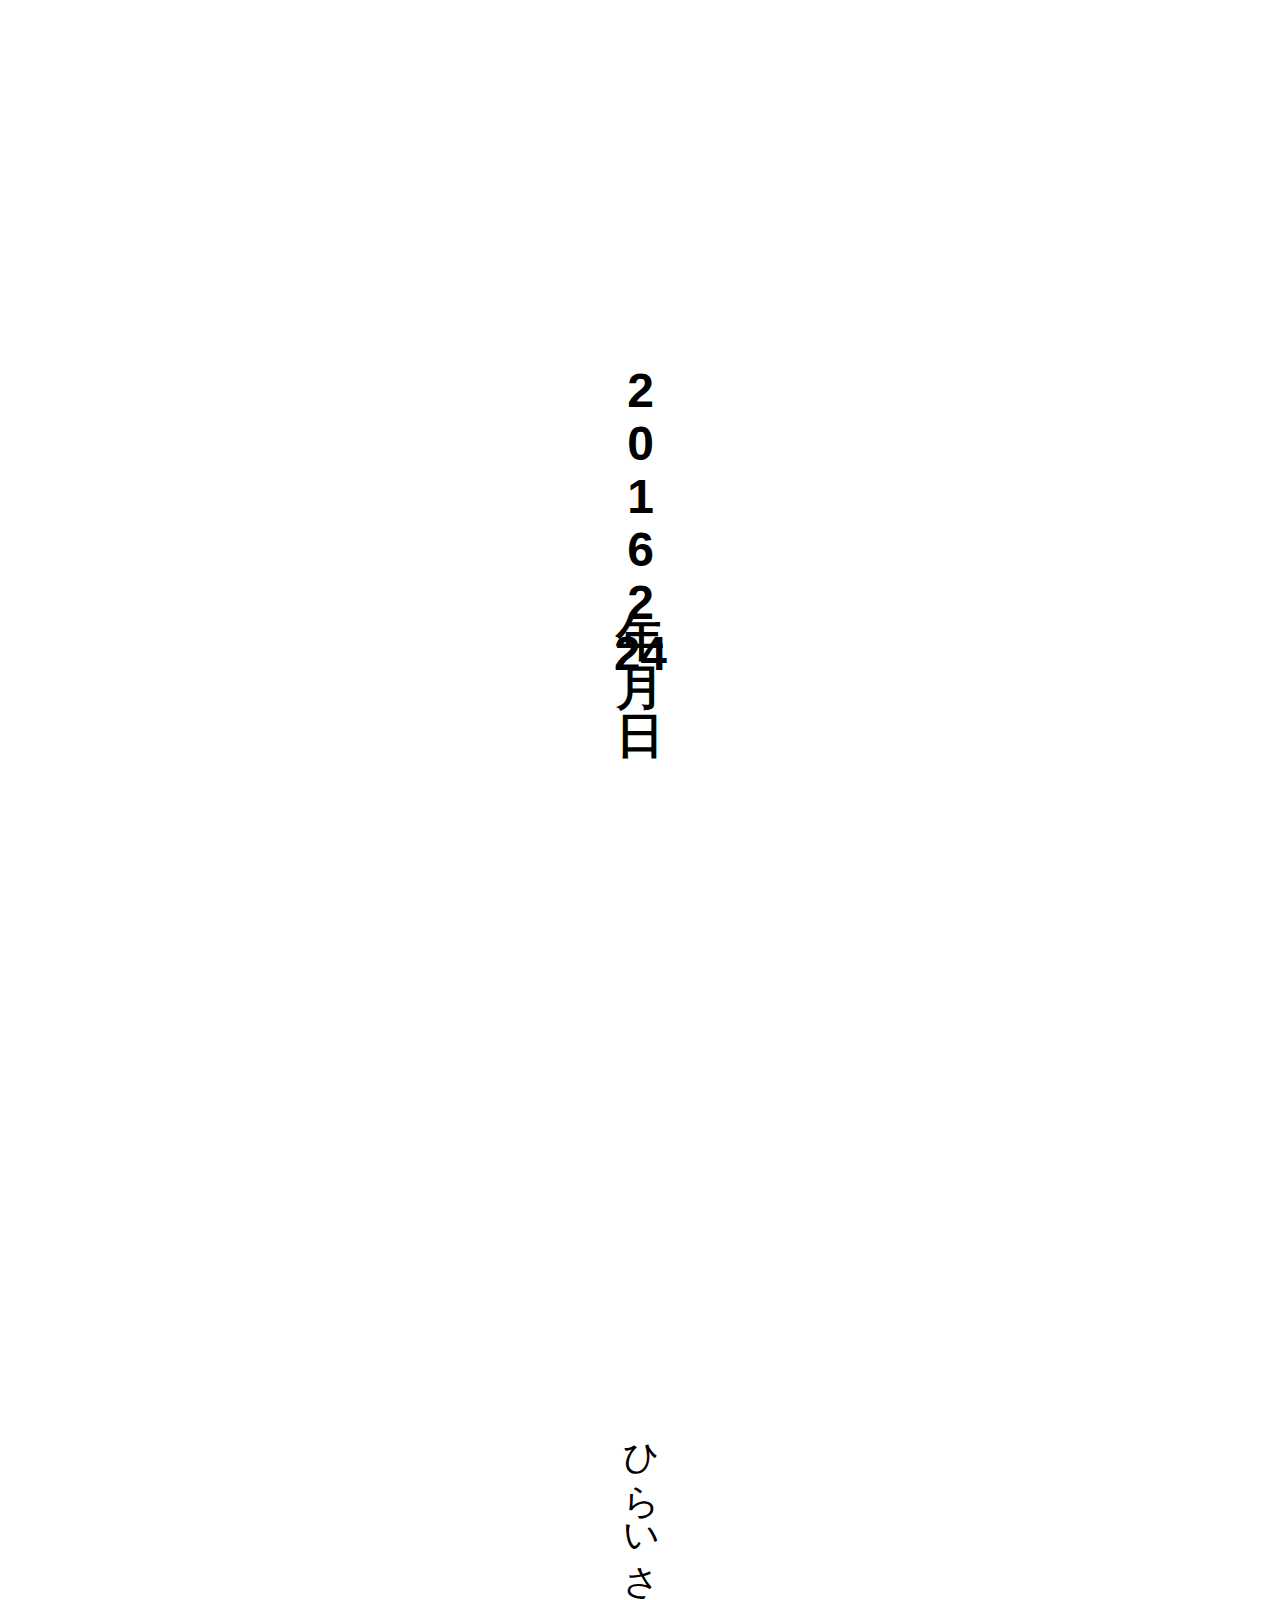
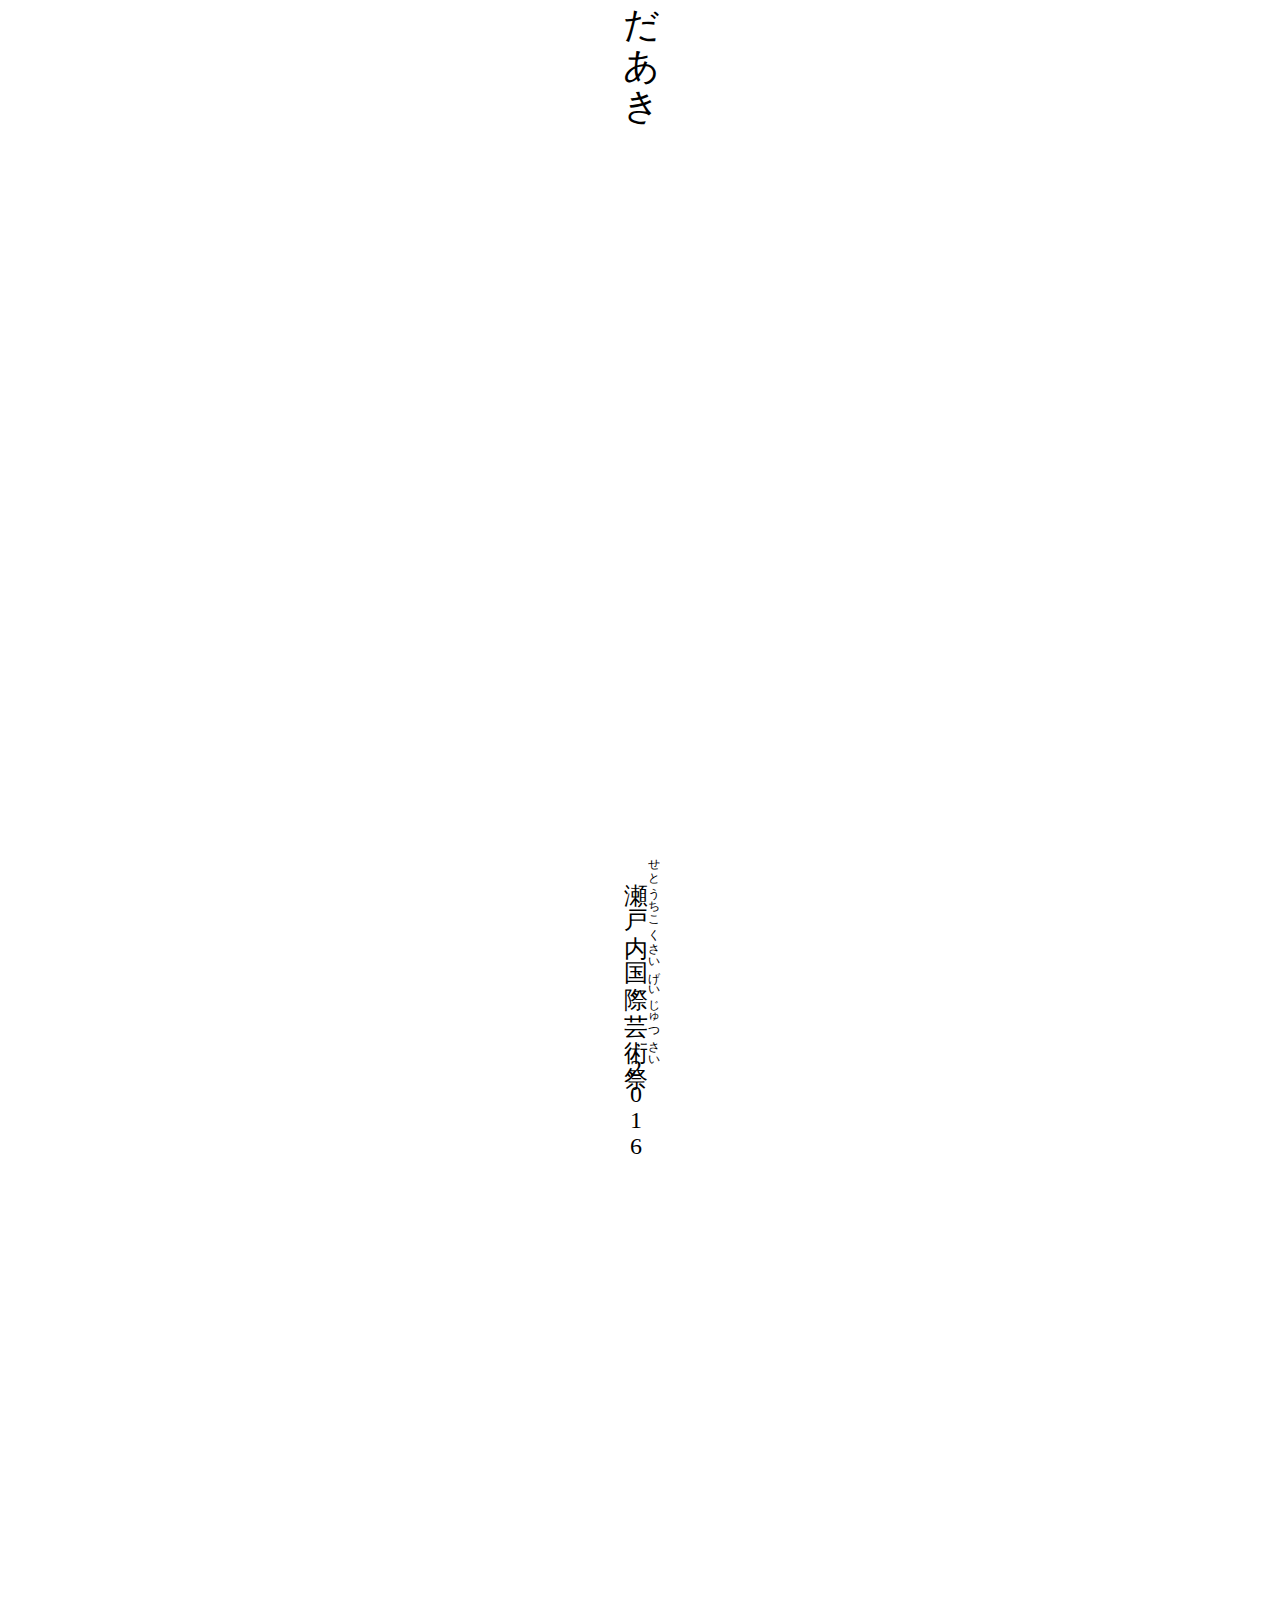
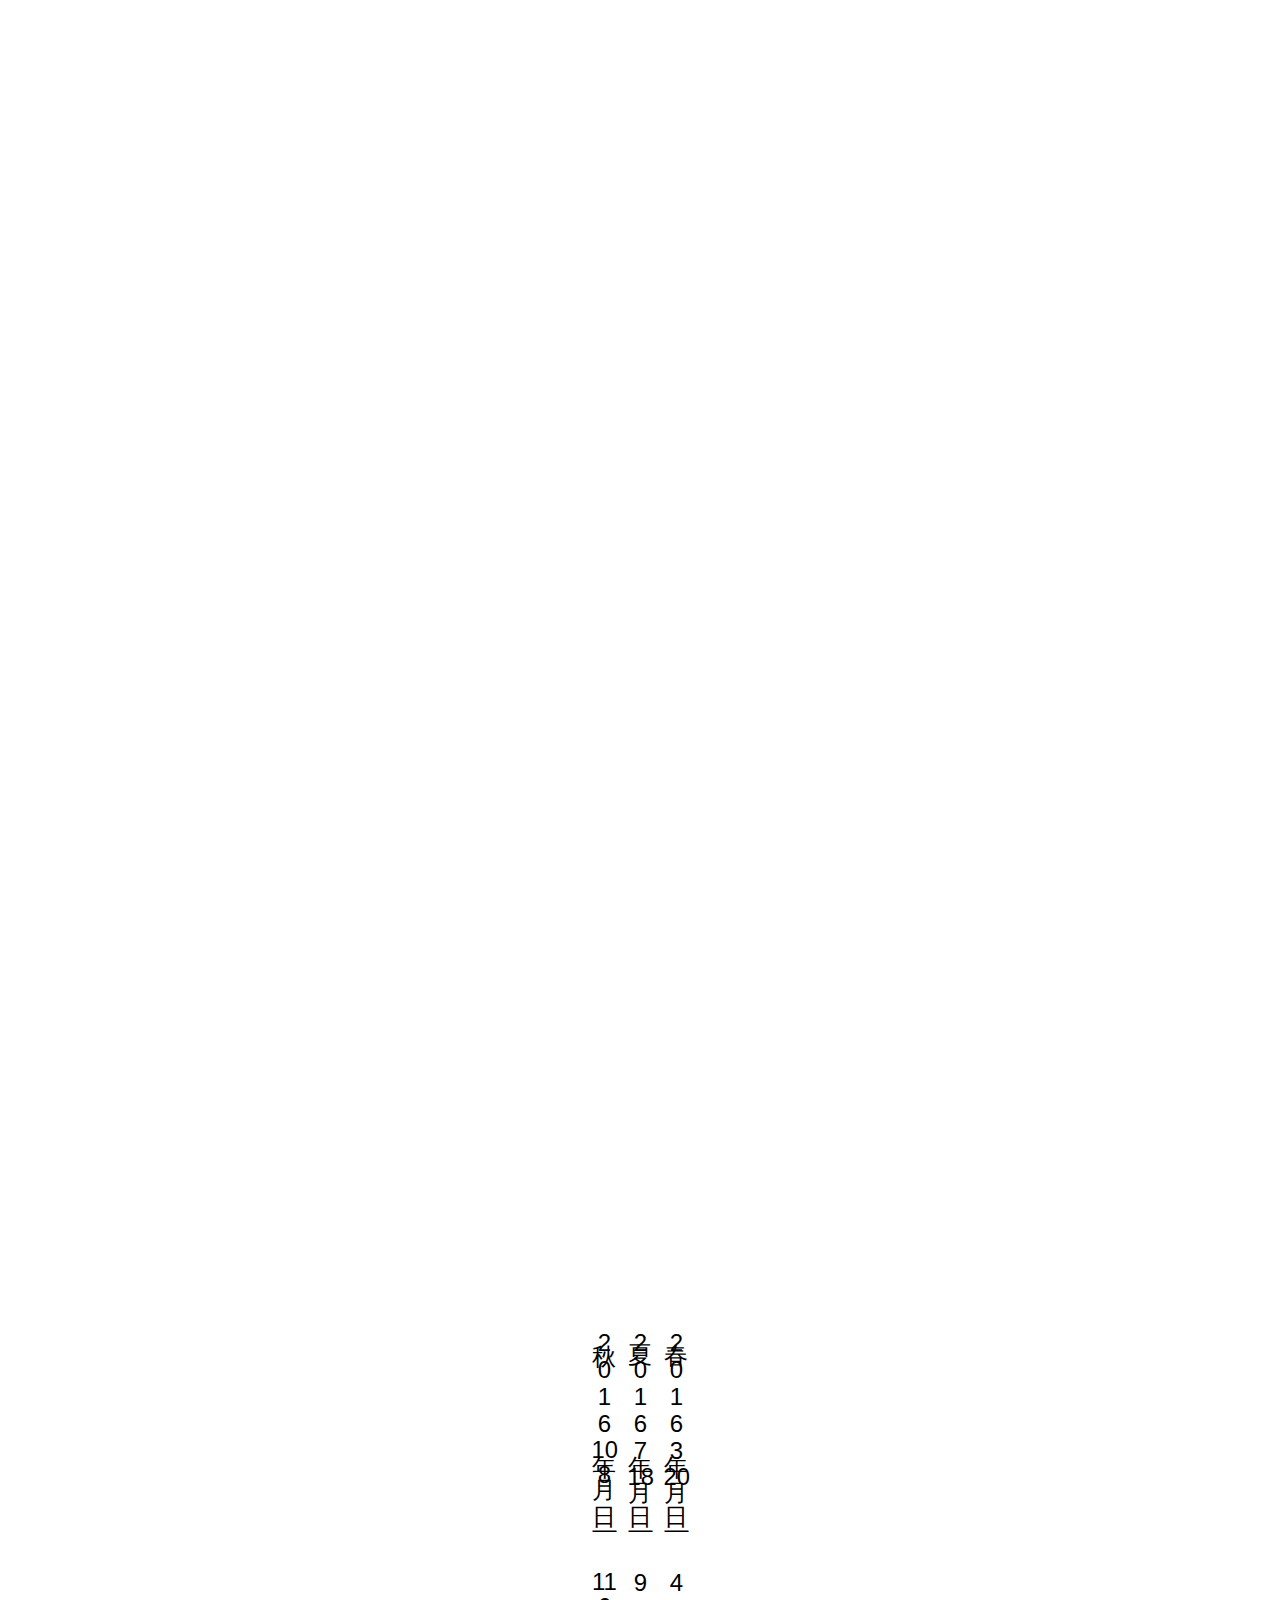
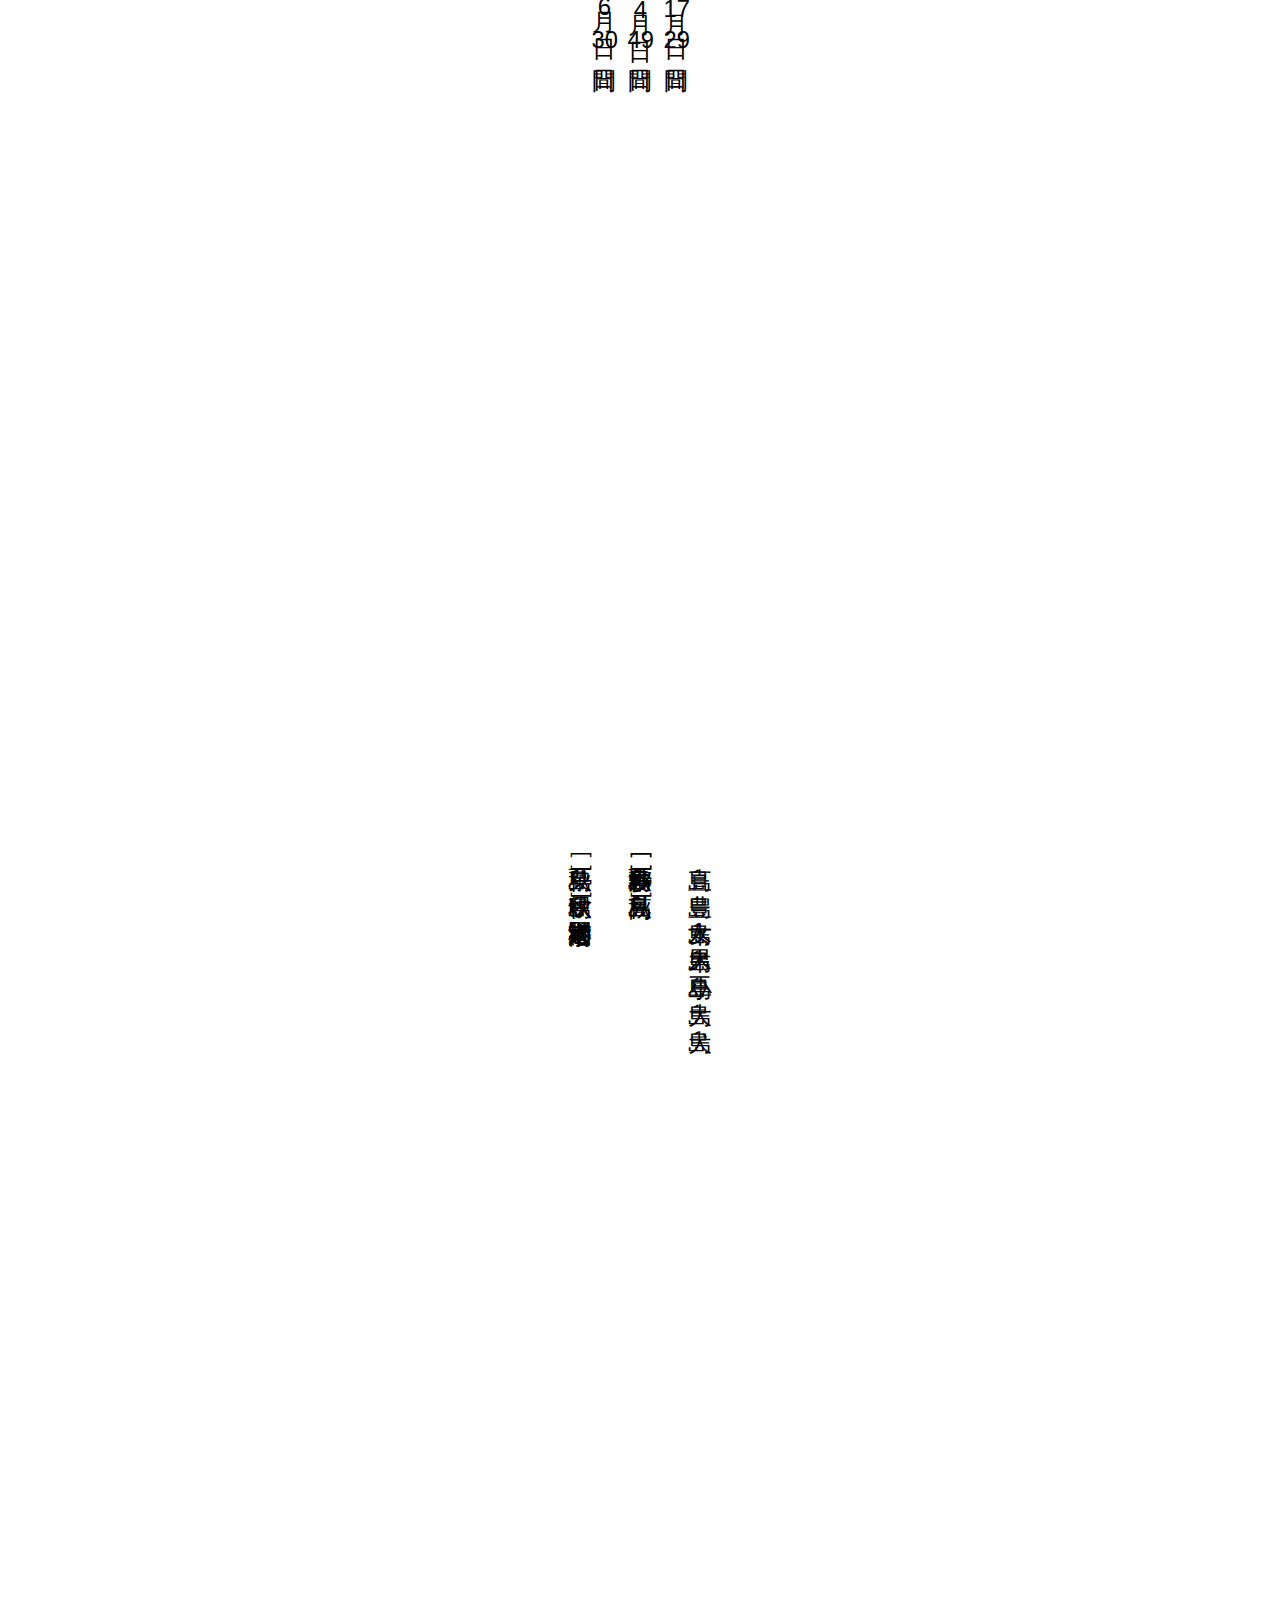
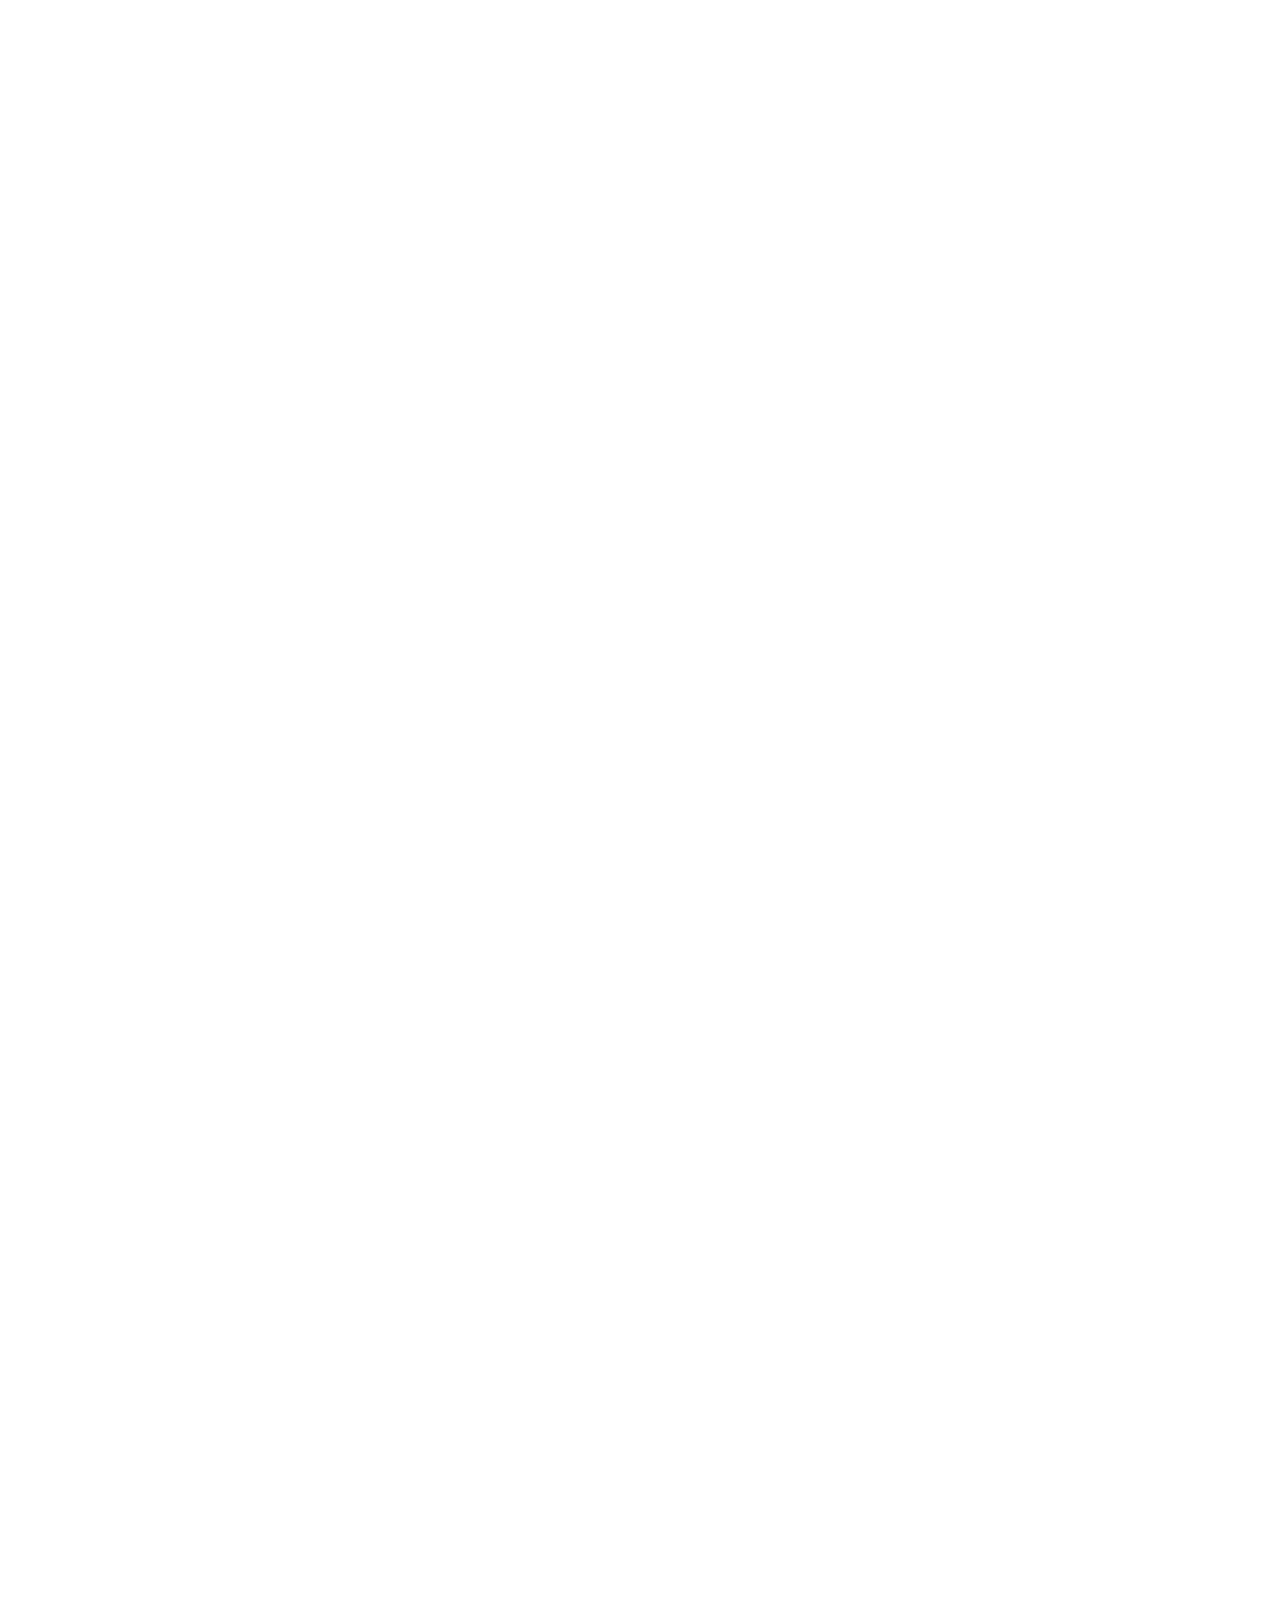
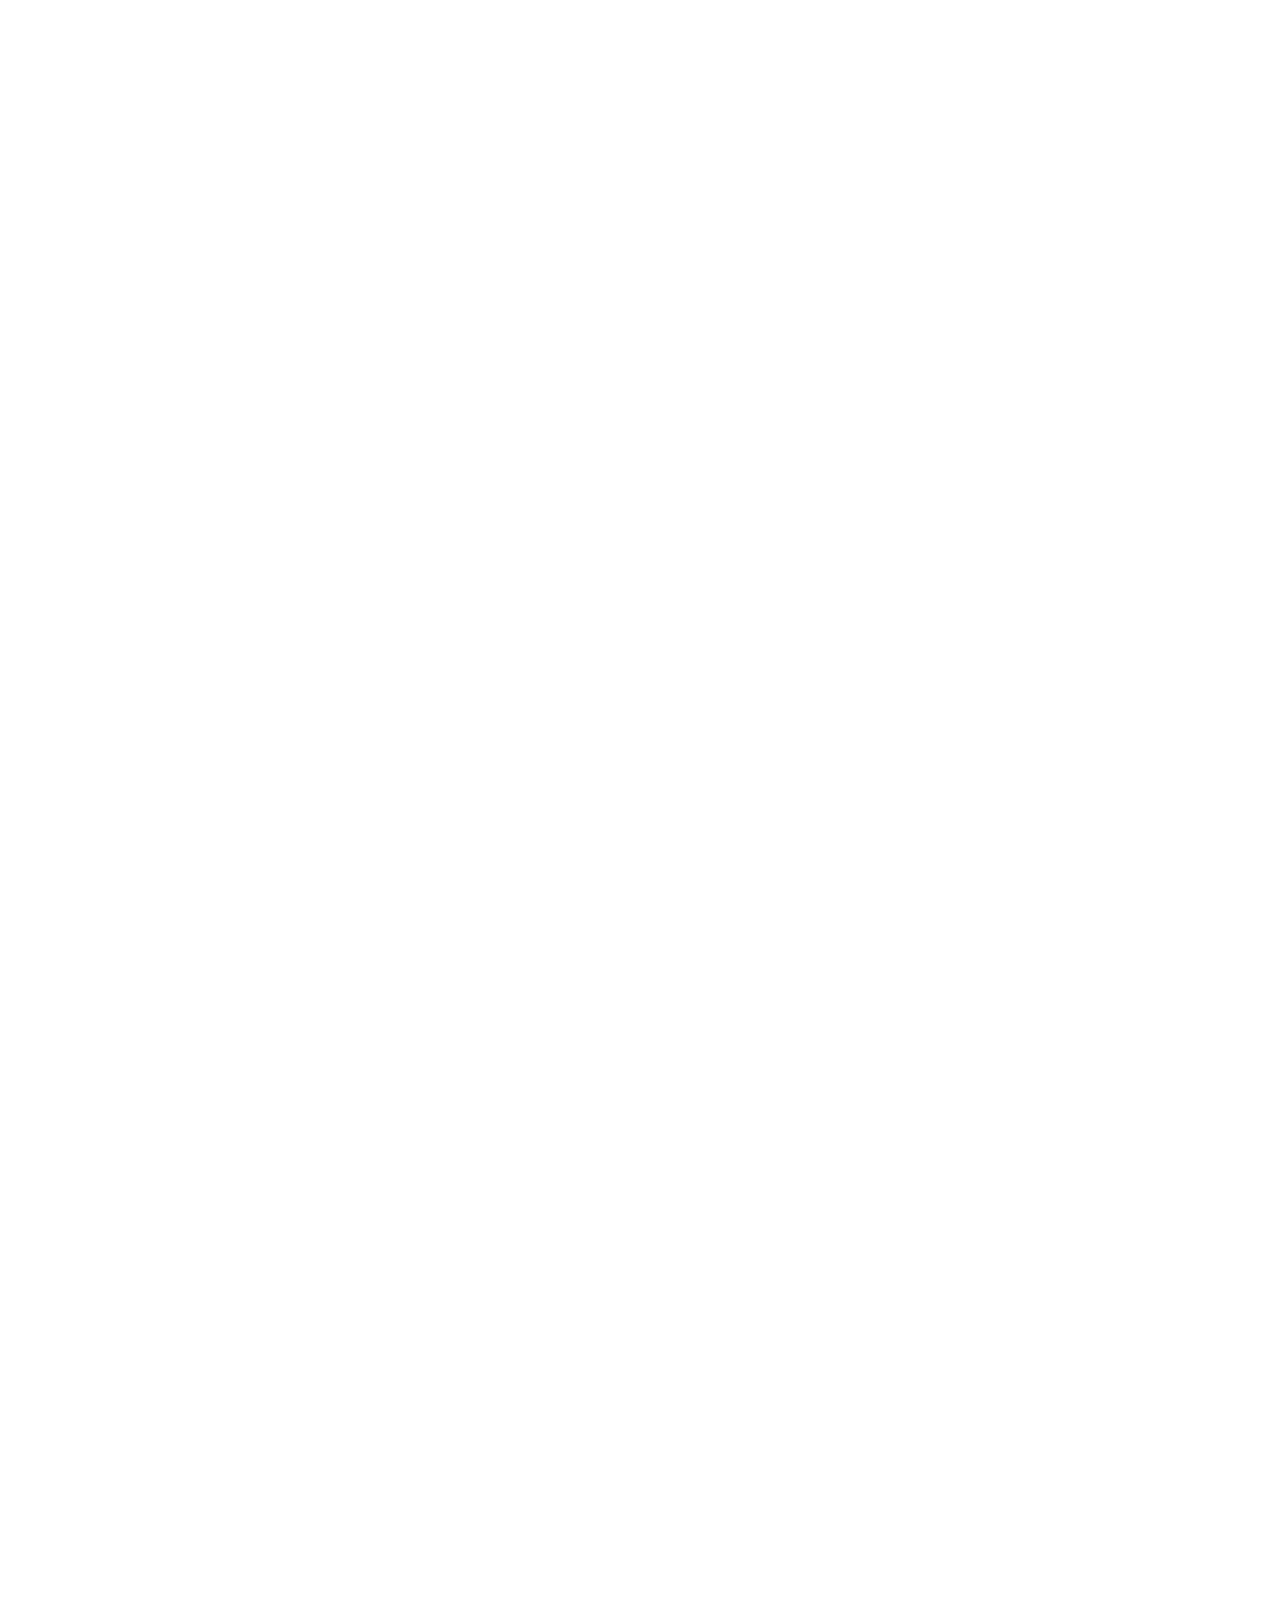
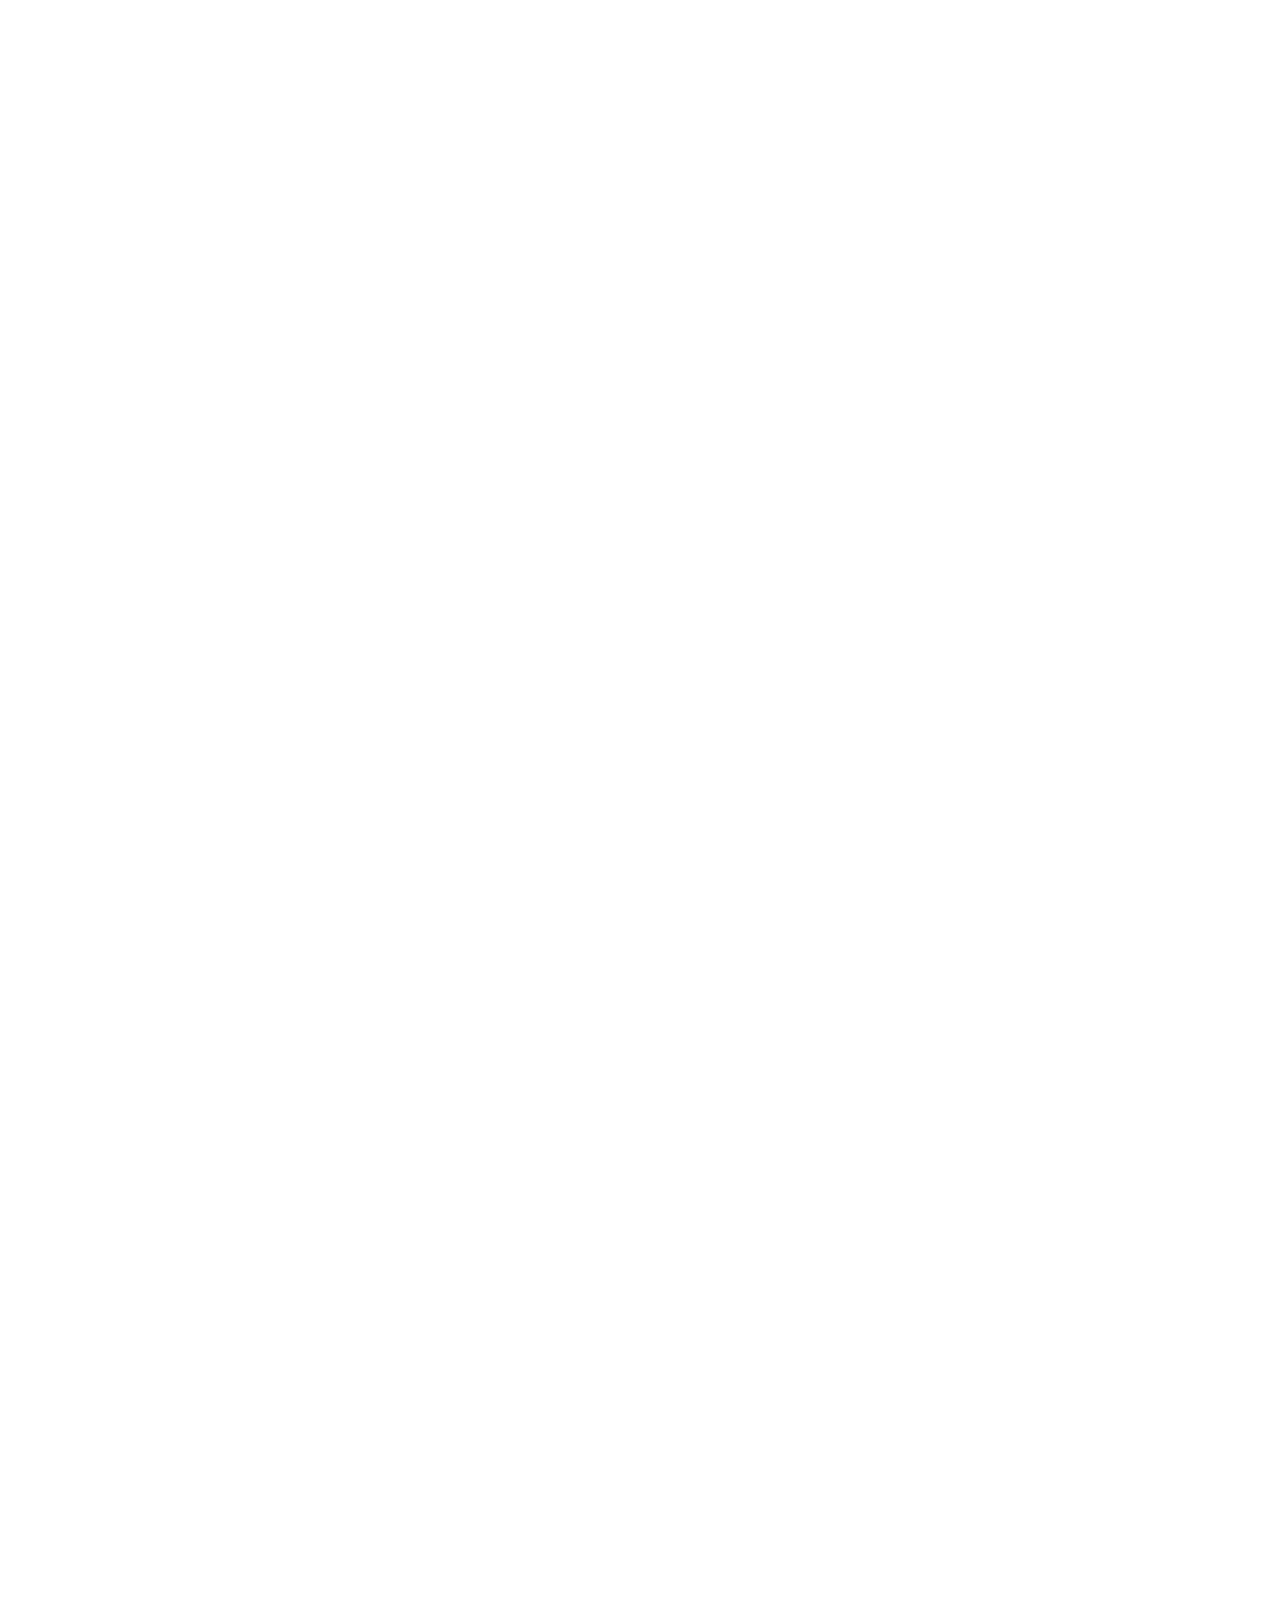
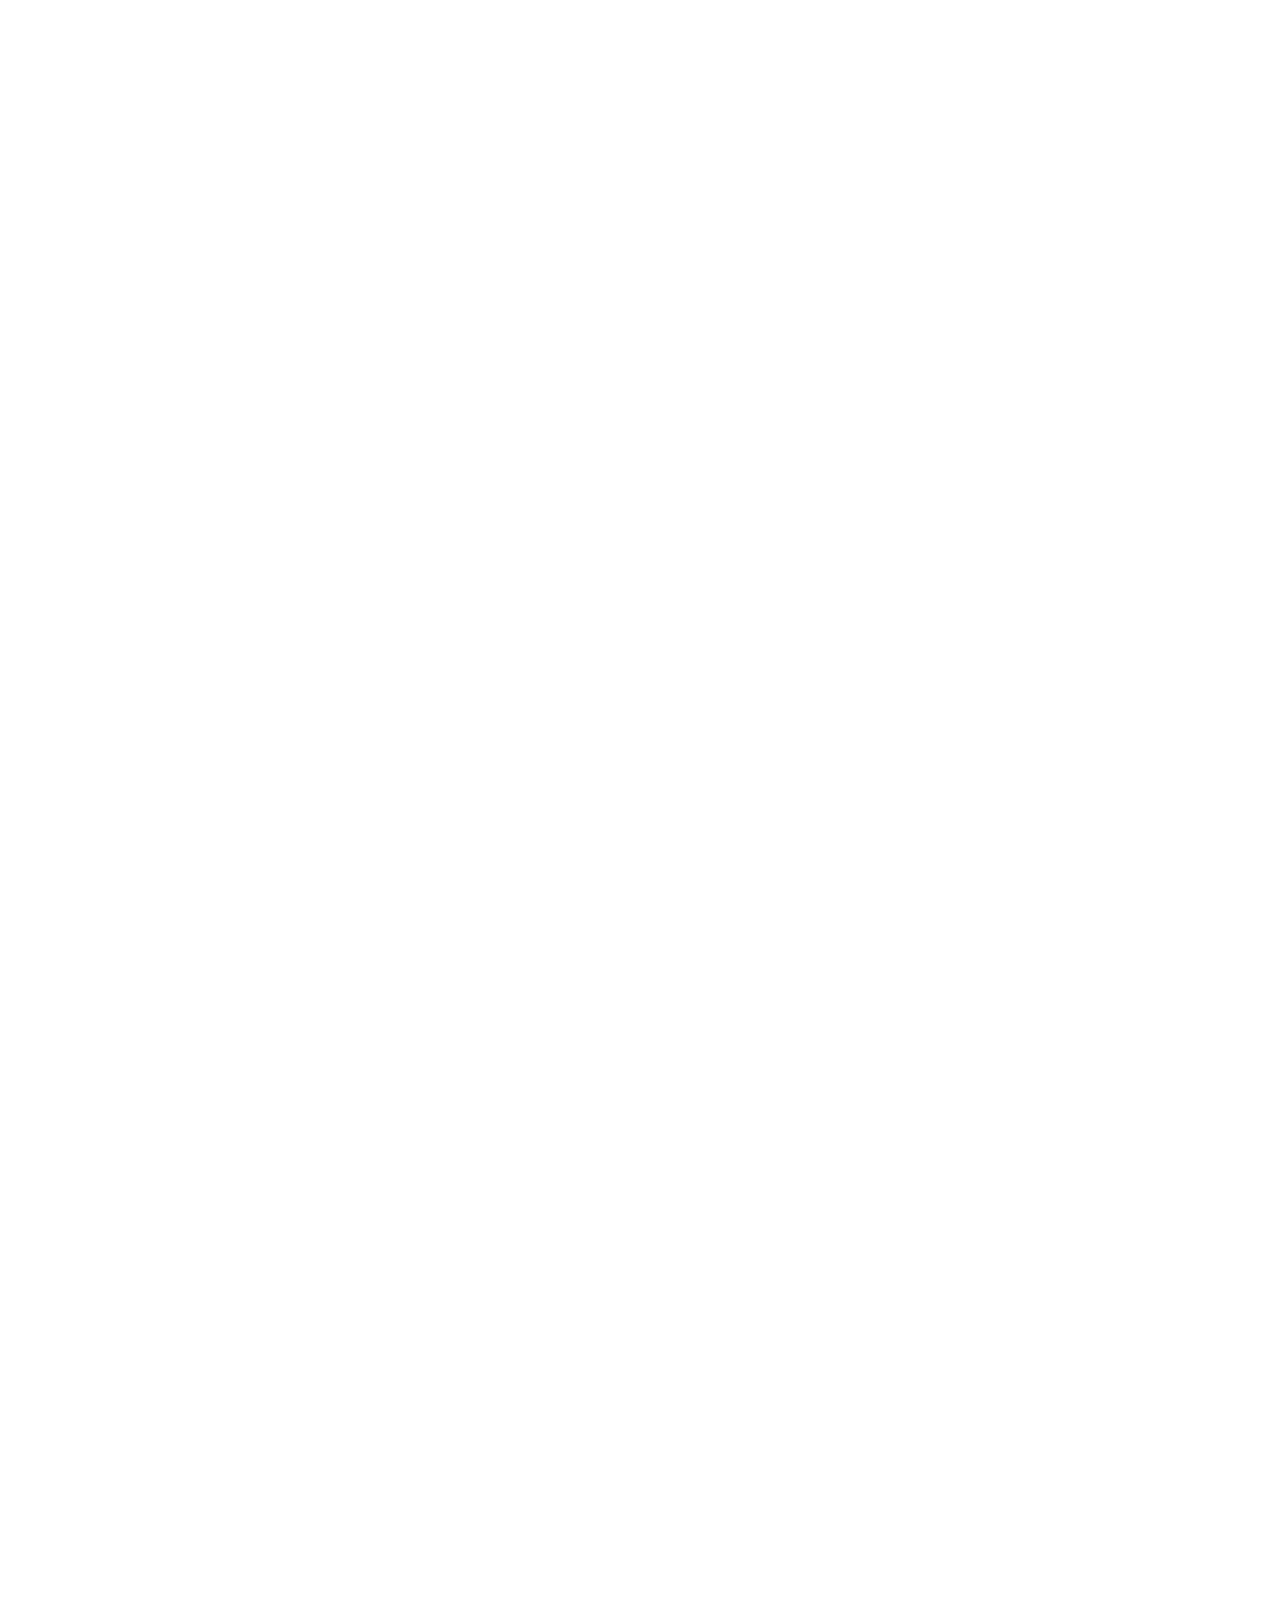
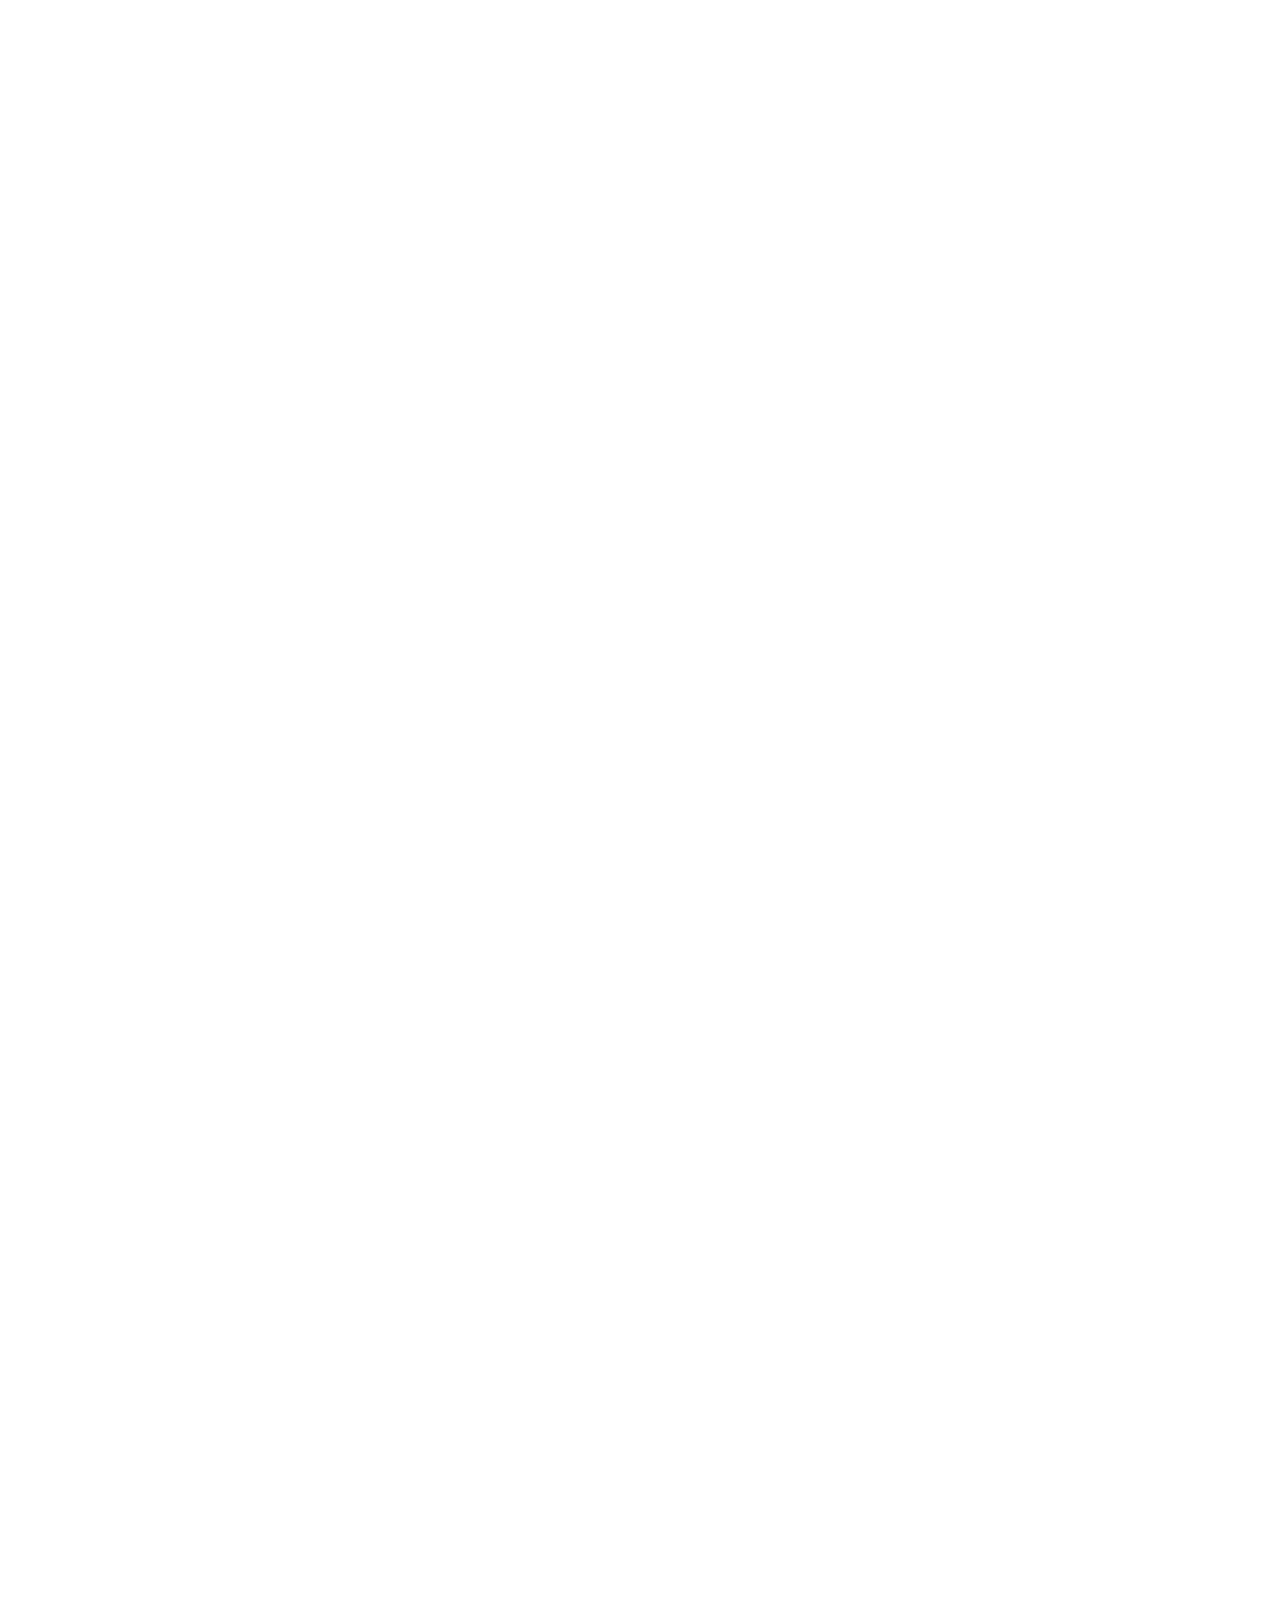
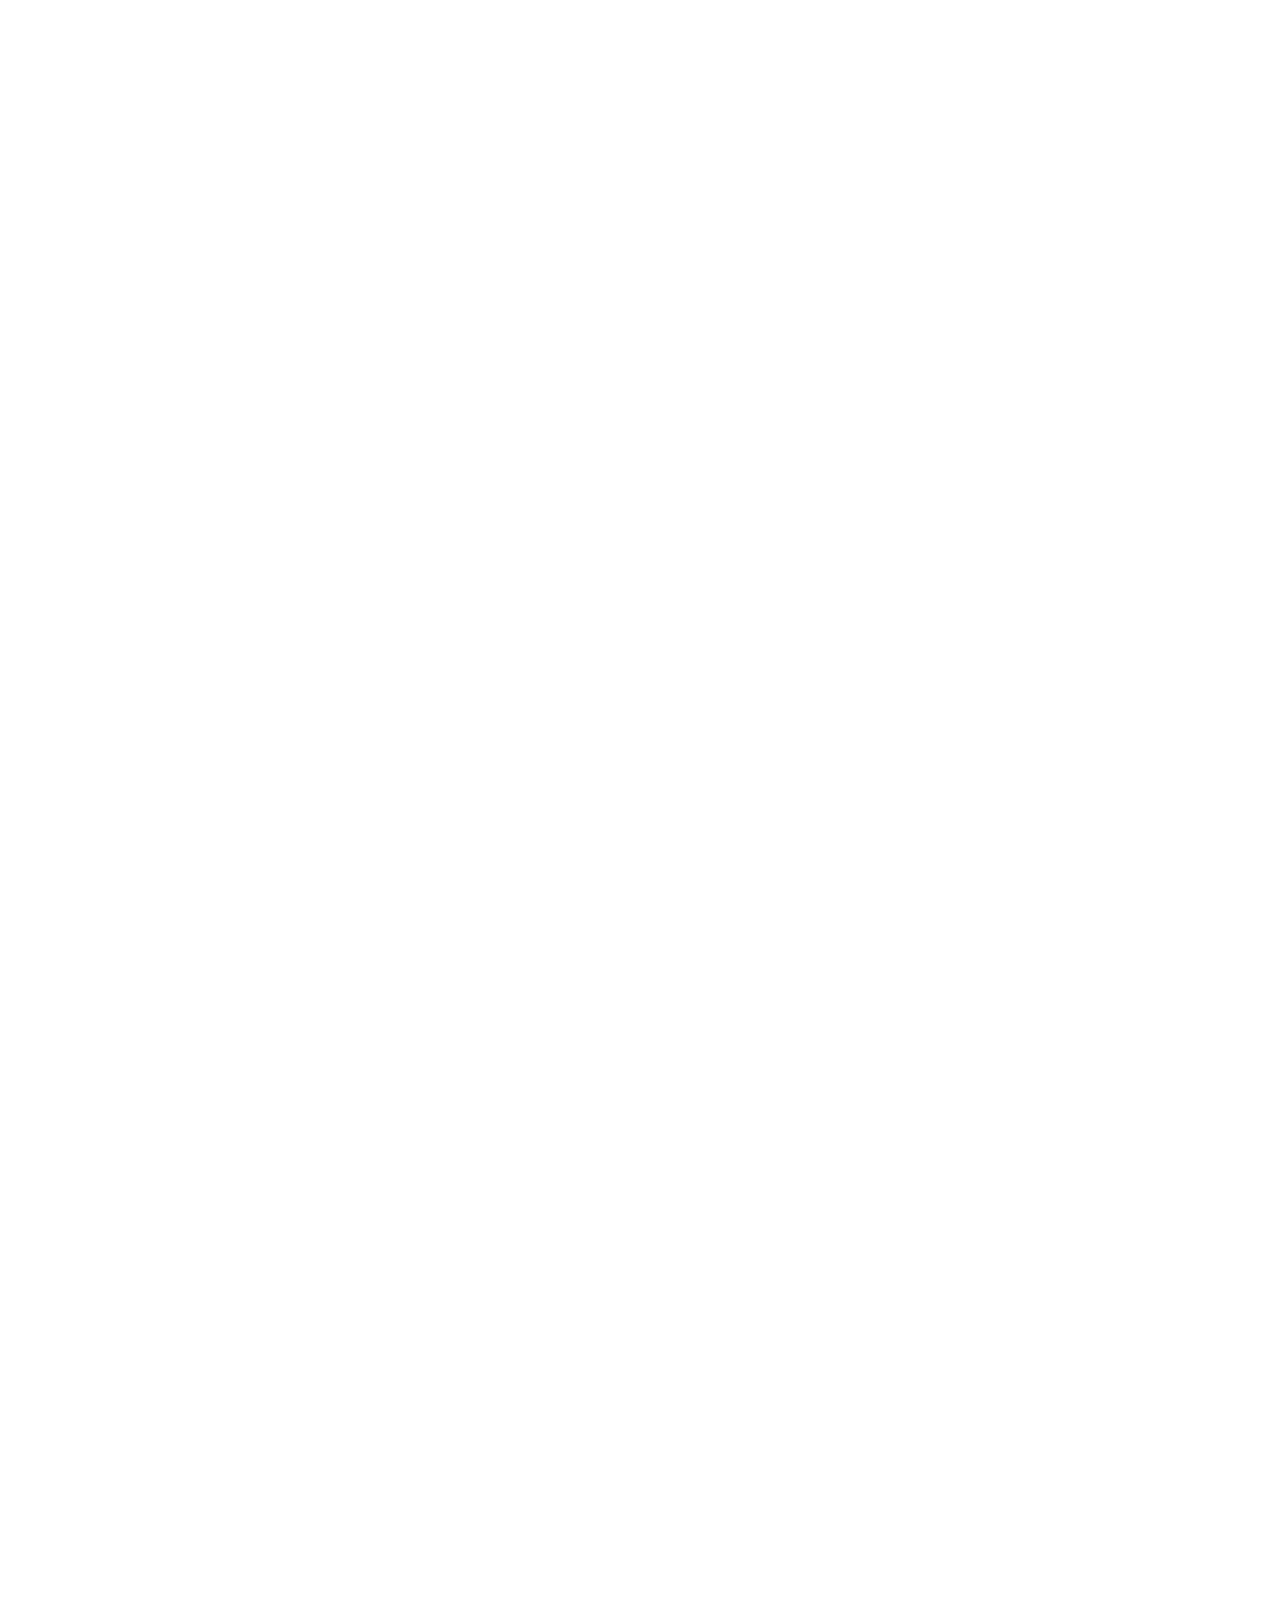
==== 20160224_MorningLT/index.html @ 9bec7109 "add morning lt doc" ====
<!DOCTYPE html>
<html>
  <head>
    <meta charset="utf-8">
    <title></title>
    <style media="screen">
      html {
        font-size: 62.5%;
      }
      html, body, .page {
        height: 105%;
        width: 100%;
        padding: 0;
        margin: 0;
        box-sizing: border-box;
      }
      body, .page {
        font-size: 2.4rem;
        font-family: "秀英明朝 L", "ヒラギノ明朝 ProN W3", "Hiragino Mincho ProN", "ヒラギノ明朝 Pro W3", "Hiragino Mincho Pro", "メイリオ", Meiryo, "ＭＳ Ｐゴシック", "MS PGothic", "Osaka", Verdana, Arial, sans-serif
      }
      .rl {
        width: 100%;
        writing-mode: vertical-rl;
        text-orientation: upright;
      }
      .name {
        font-size: 3.6rem;
      }
      .combine{
        -webkit-text-combine: horizontal; /* 実装済 */
        -moz-text-combine-upright: all; /* 実装済(Firefox nightly 版) */
        -ms-text-combine-horizontal:all; /* 実装済 */
        text-combine-upright: all;
      }
      .center {
        display: flex;
        justify-content: center;
        align-items: center;
      }
      .shuei-1{
        font-family: "秀英初号明朝";
      }
    </style>
  </head>
  <body>

    <section class="page center rl">
      <h1>2016年2月<span class="combine">24</span>日</h1>
    </section>

      <section class="page rl center shuei-1 name">
      ひらいさだあき
    </section>

    <section class="page rl center shuei-1">
      <ruby>瀬戸内国際芸術祭<rt>せとうちこくさいげいじゅつさい</rt><ruby>2016
    </section>

    <section class="page" style="background: url(/images/setouchi.png) center center / cover no-repeat fixed;">
    </section>

    <section class="page rl center">
      <table>
        <tr>
          <td>春</td>
          <td>2016年3月<span class="combine">20</span>日 — 4月<span class="combine">17</span>日</td>
          <td><span class="combine">29</span>日間</td>
        </tr>
        <tr>
          <td>夏</td>
          <td>2016年7月<span class="combine">18</span>日 — 9月4日</td>
          <td><span class="combine">49</span>日間</td>
        </tr>
        <tr>
          <td>秋</td>
          <td>2016年<span class="combine">10</span>月8日 — <span class="combine">11</span>月6日</td>
          <td><span class="combine">30</span>日間</td>
        </tr>
      </table>
    </section>

    <section class="page rl center">
        直島 豊島 女木島 男木島 小豆島 大島 犬島 <br><br>
        沙弥島［春］本島［秋］ 高見島［秋］ <br><br>
        粟島［秋］ 伊吹島［秋］ 高松港・宇野港周辺 <br>
    </section>

    <section class="page" style="background: url(/images/map.png) center center / contain no-repeat;">
    </section>

    <section class="page" style="background: url(/images/0.JPG) center center / cover no-repeat fixed;">
    </section>

    <section class="page" style="background: url(/images/1.JPG) center center / cover no-repeat;">
    </section>

    <section class="page" style="background: url(/images/2.JPG) center center / cover no-repeat;">
    </section>

    <section class="page" style="background: url(/images/3.JPG) center center / cover no-repeat;">
    </section>

    <section class="page" style="background: url(/images/4.JPG) center center / cover no-repeat;">
    </section>

    <section class="page" style="background: url(/images/5.JPG) center center / cover no-repeat;">
    </section>

    <section class="page" style="background: url(/images/6.JPG) center center / cover no-repeat;">
    </section>

    <section class="page" style="background: url(/images/7.JPG) center center / cover no-repeat;">
    </section>

    <section class="page" style="background: url(/images/8.JPG) center center / cover no-repeat;">
    </section>

    <section class="page" style="background: url(/images/9.JPG) center center / cover no-repeat;">
    </section>

    <section class="page" style="background: url(/images/10.JPG) center center / cover no-repeat;">
    </section>

    <section class="page" style="background: url(/images/11.JPG) center center / cover no-repeat;">
    </section>

    <section class="page" style="background: url(/images/12.JPG) center center / cover no-repeat;">
    </section>

    <section class="page" style="background: url(/images/12-2.JPG) center center / cover no-repeat;">
    </section>

    <section class="page" style="background: url(/images/13.JPG) center center / cover no-repeat;">
    </section>

    <section class="page" style="background: url(/images/14.JPG) center center / cover no-repeat;">
    </section>

    <section class="page" style="background: url(/images/15.JPG) center center / cover no-repeat fixed;">
    </section>

    <script type="text/javascript" src="//webfont.fontplus.jp/accessor/script/fontplus.js?MZLWOeQMEGc%3D&pm=1&aa=1" charset="utf-8"></script>
  </body>
</html>
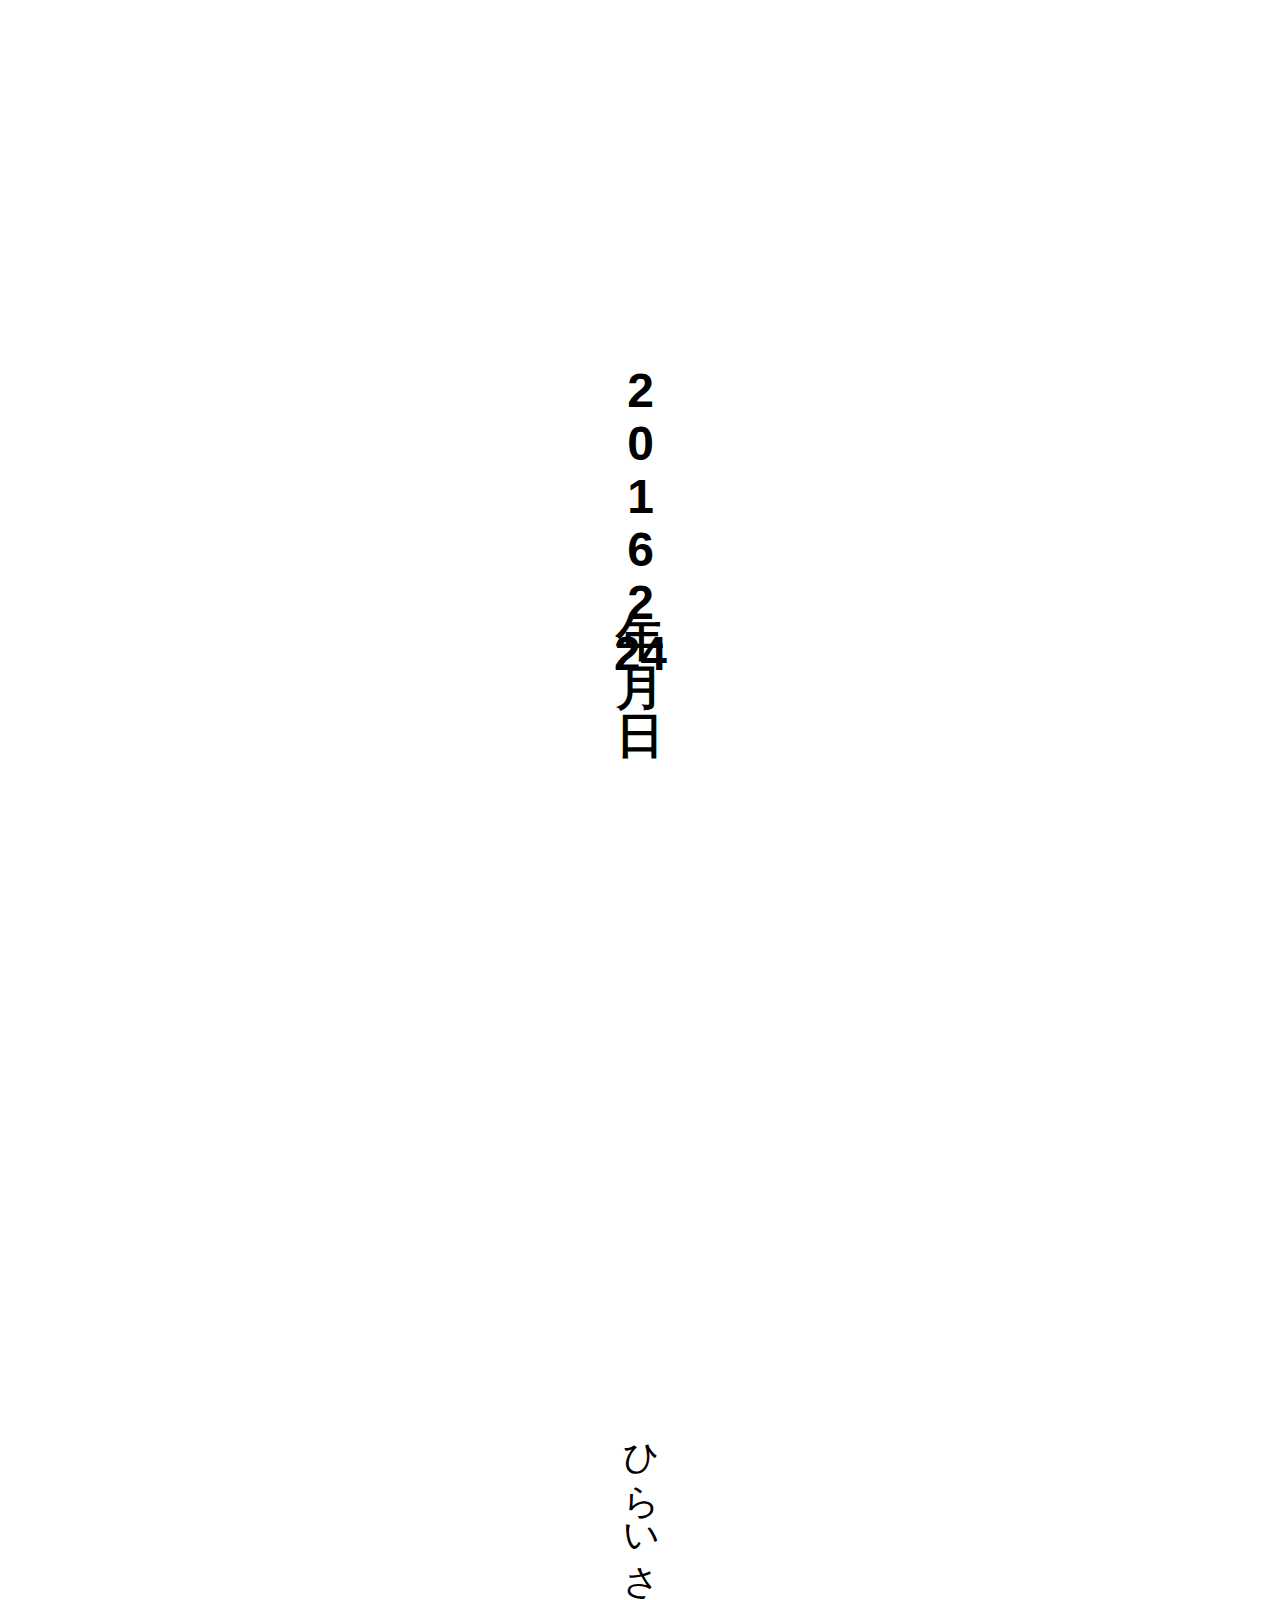
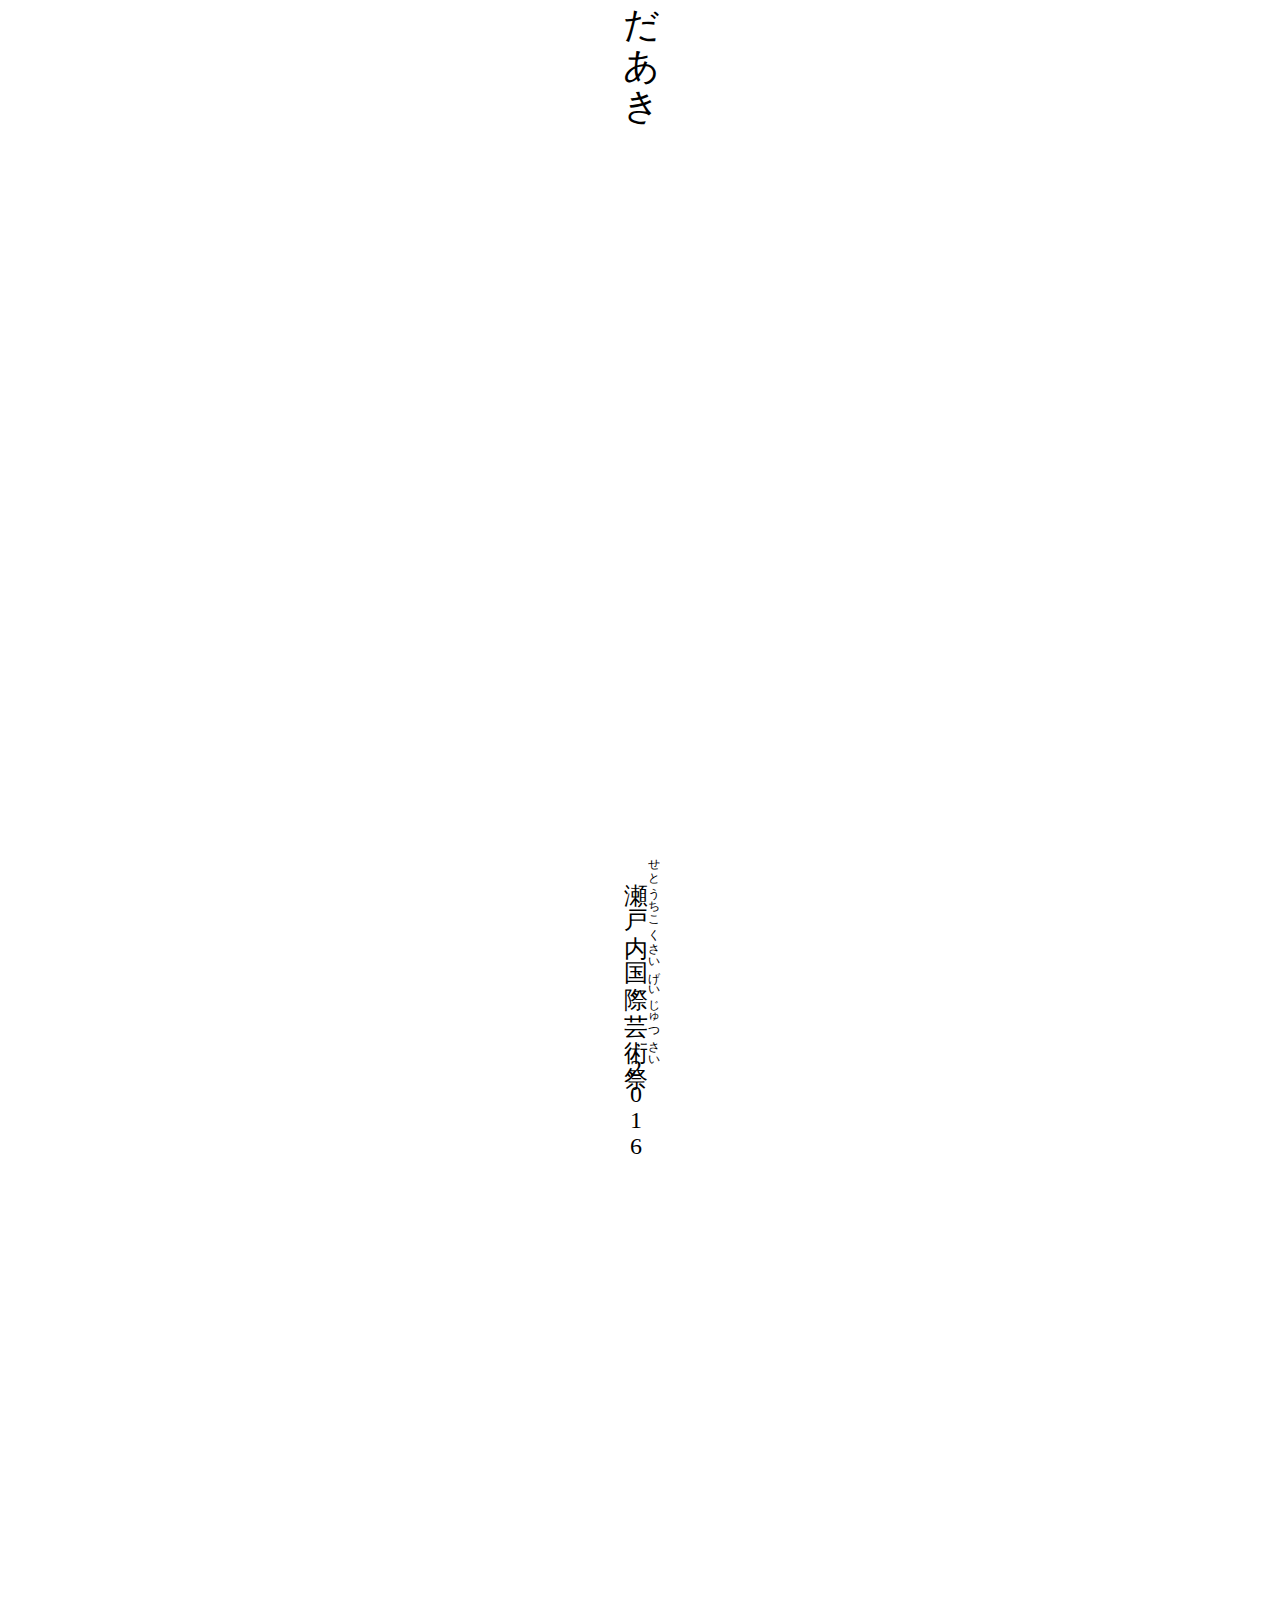
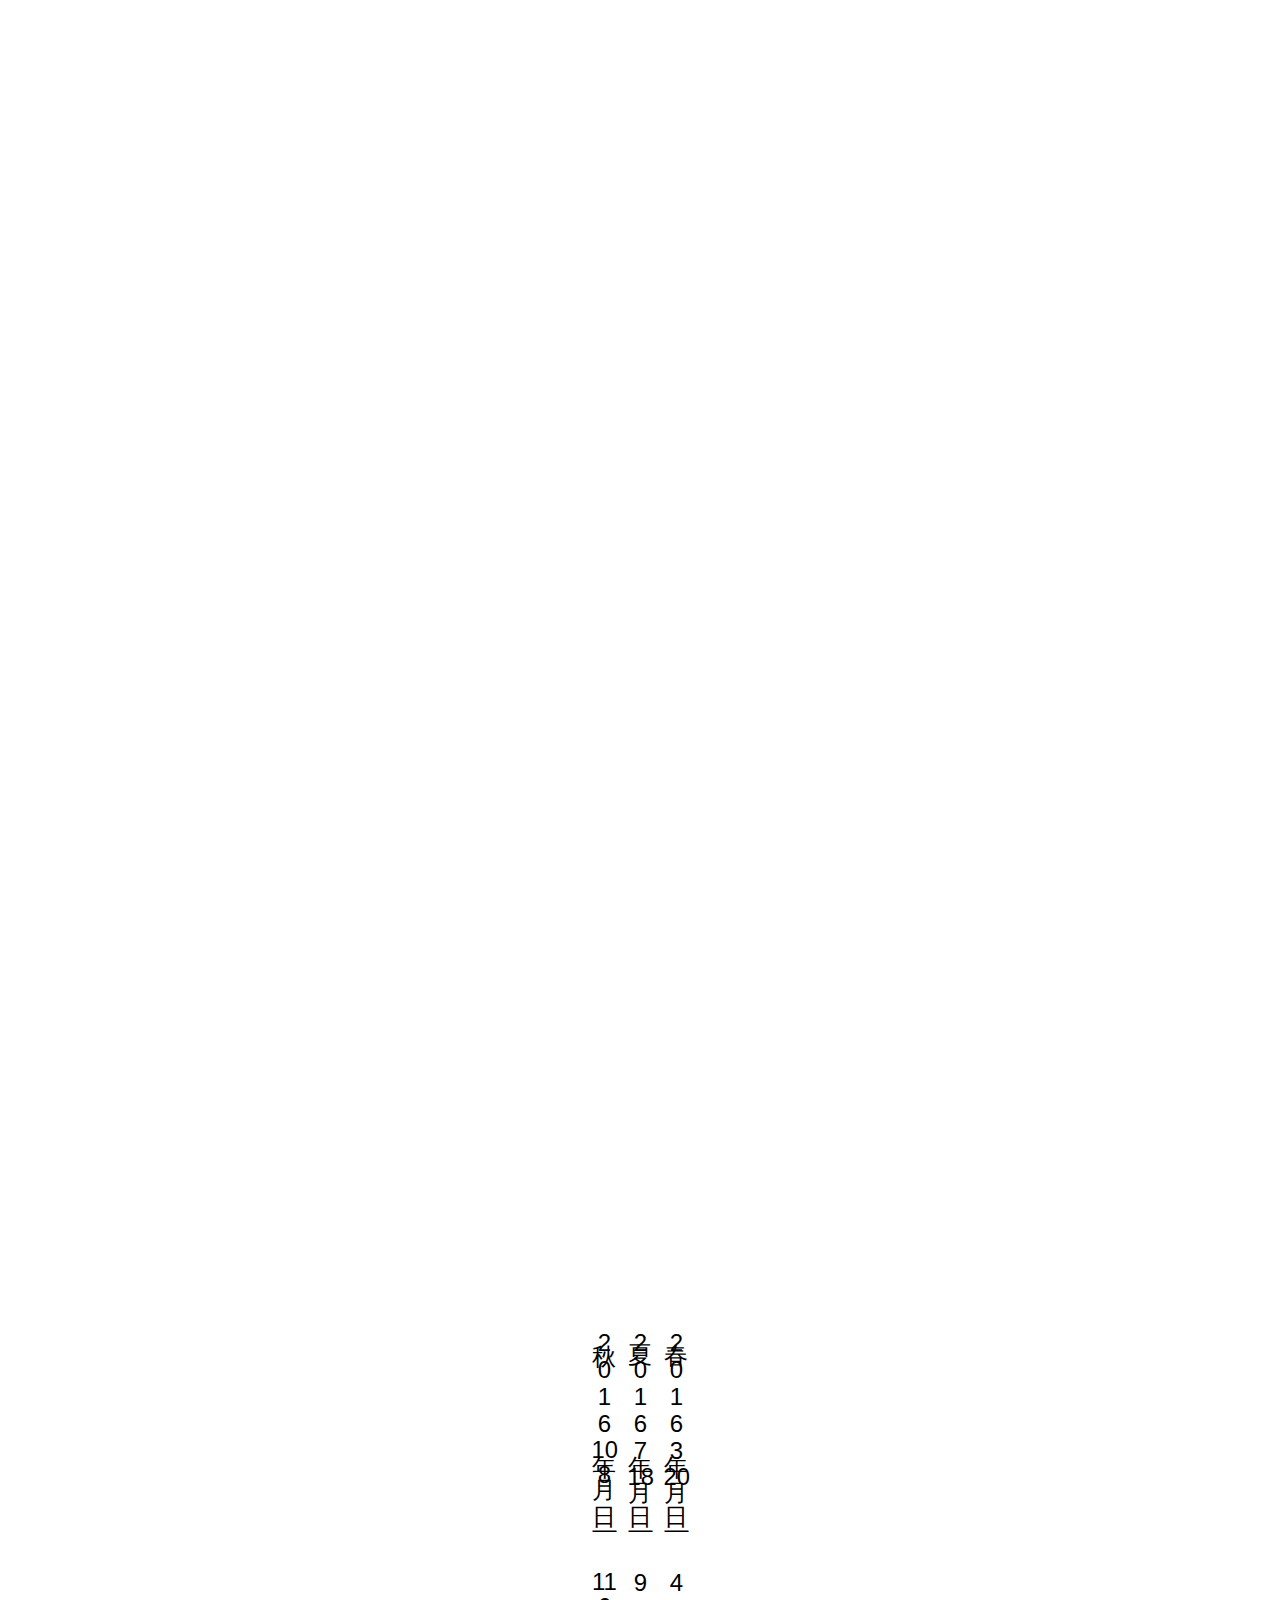
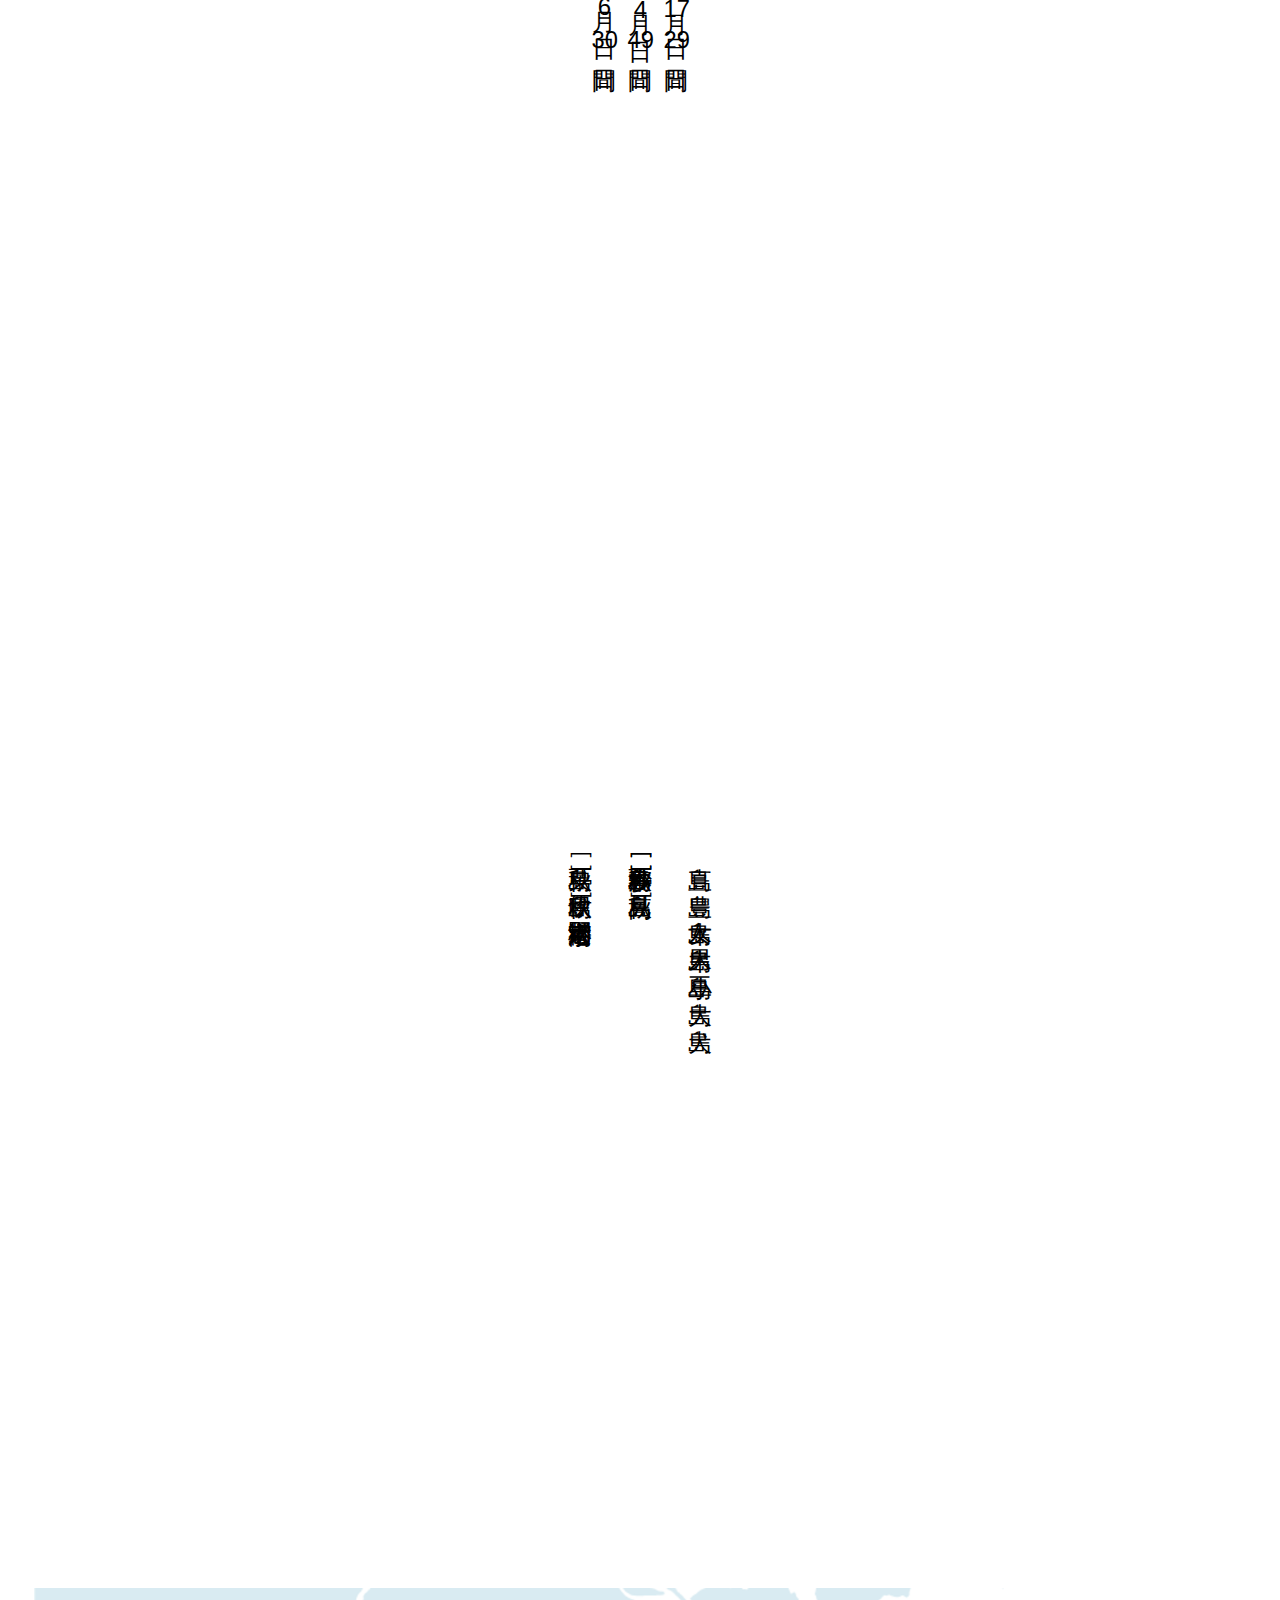
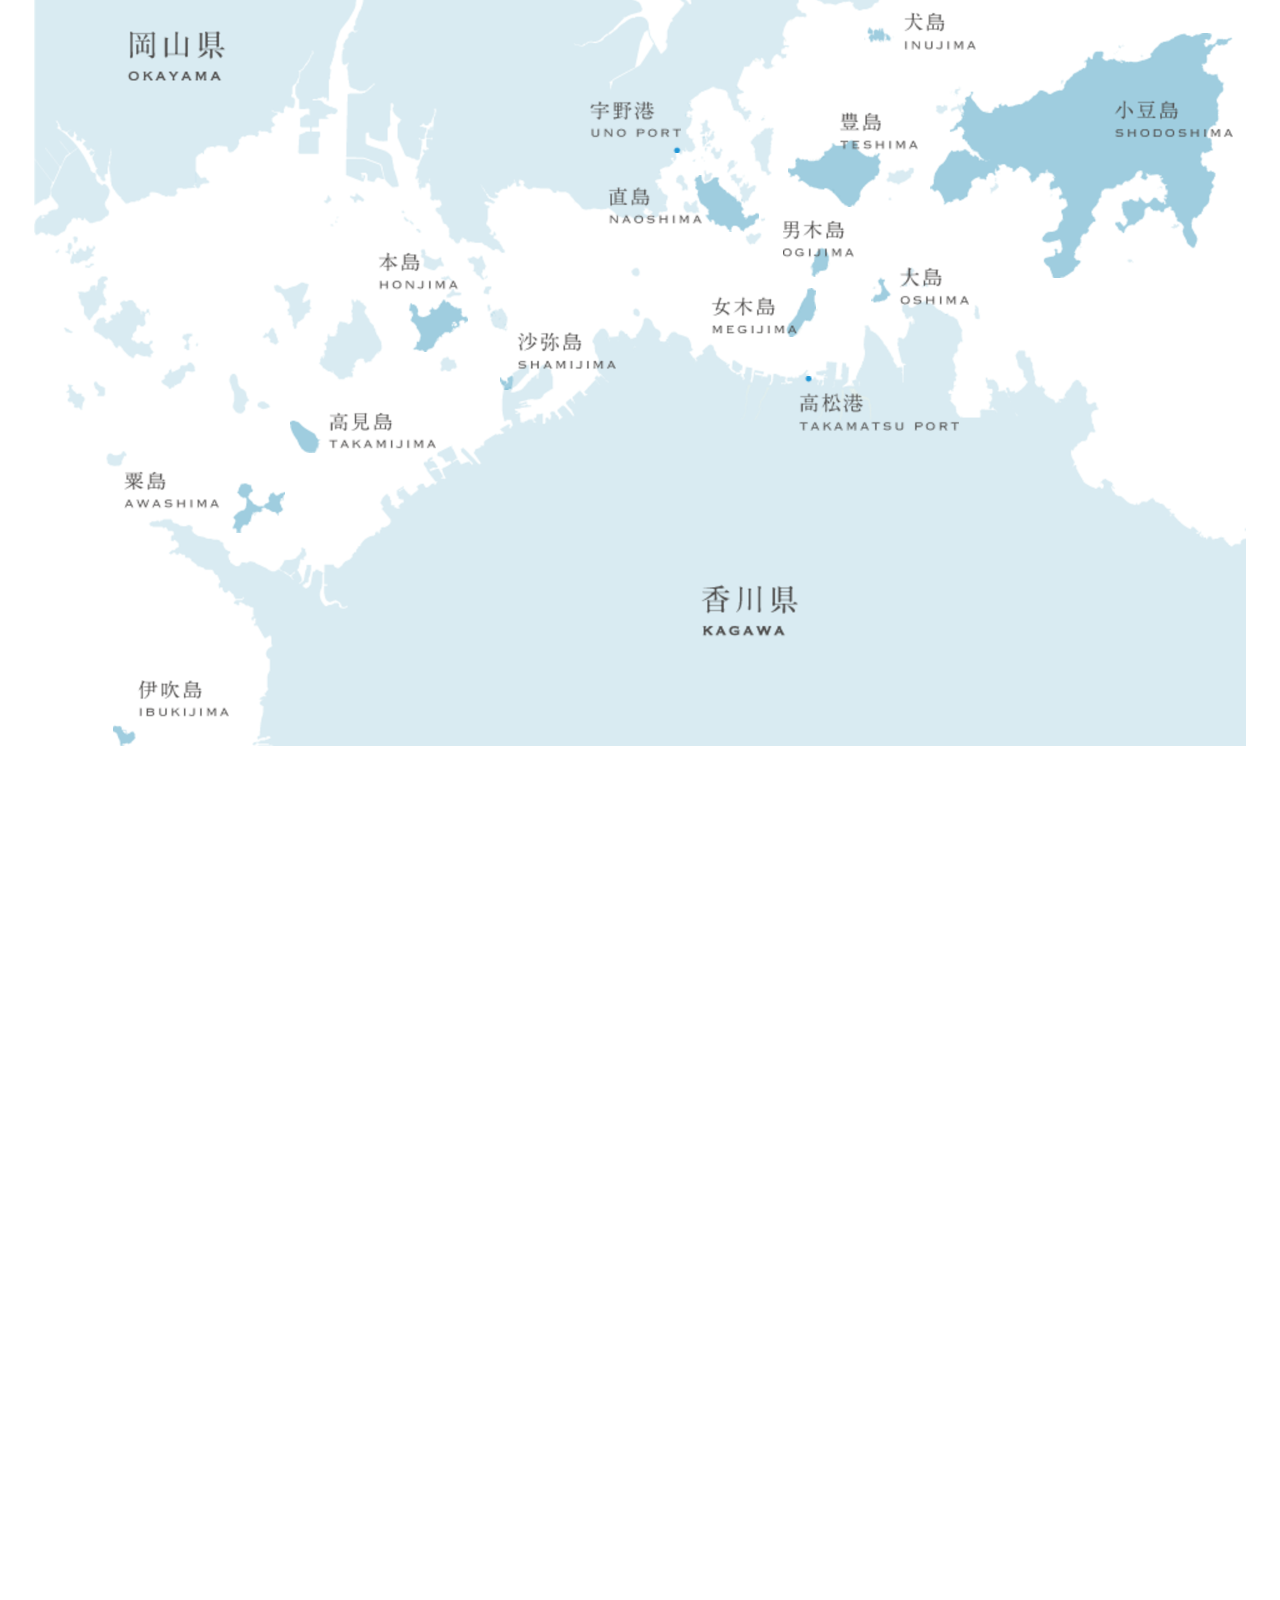
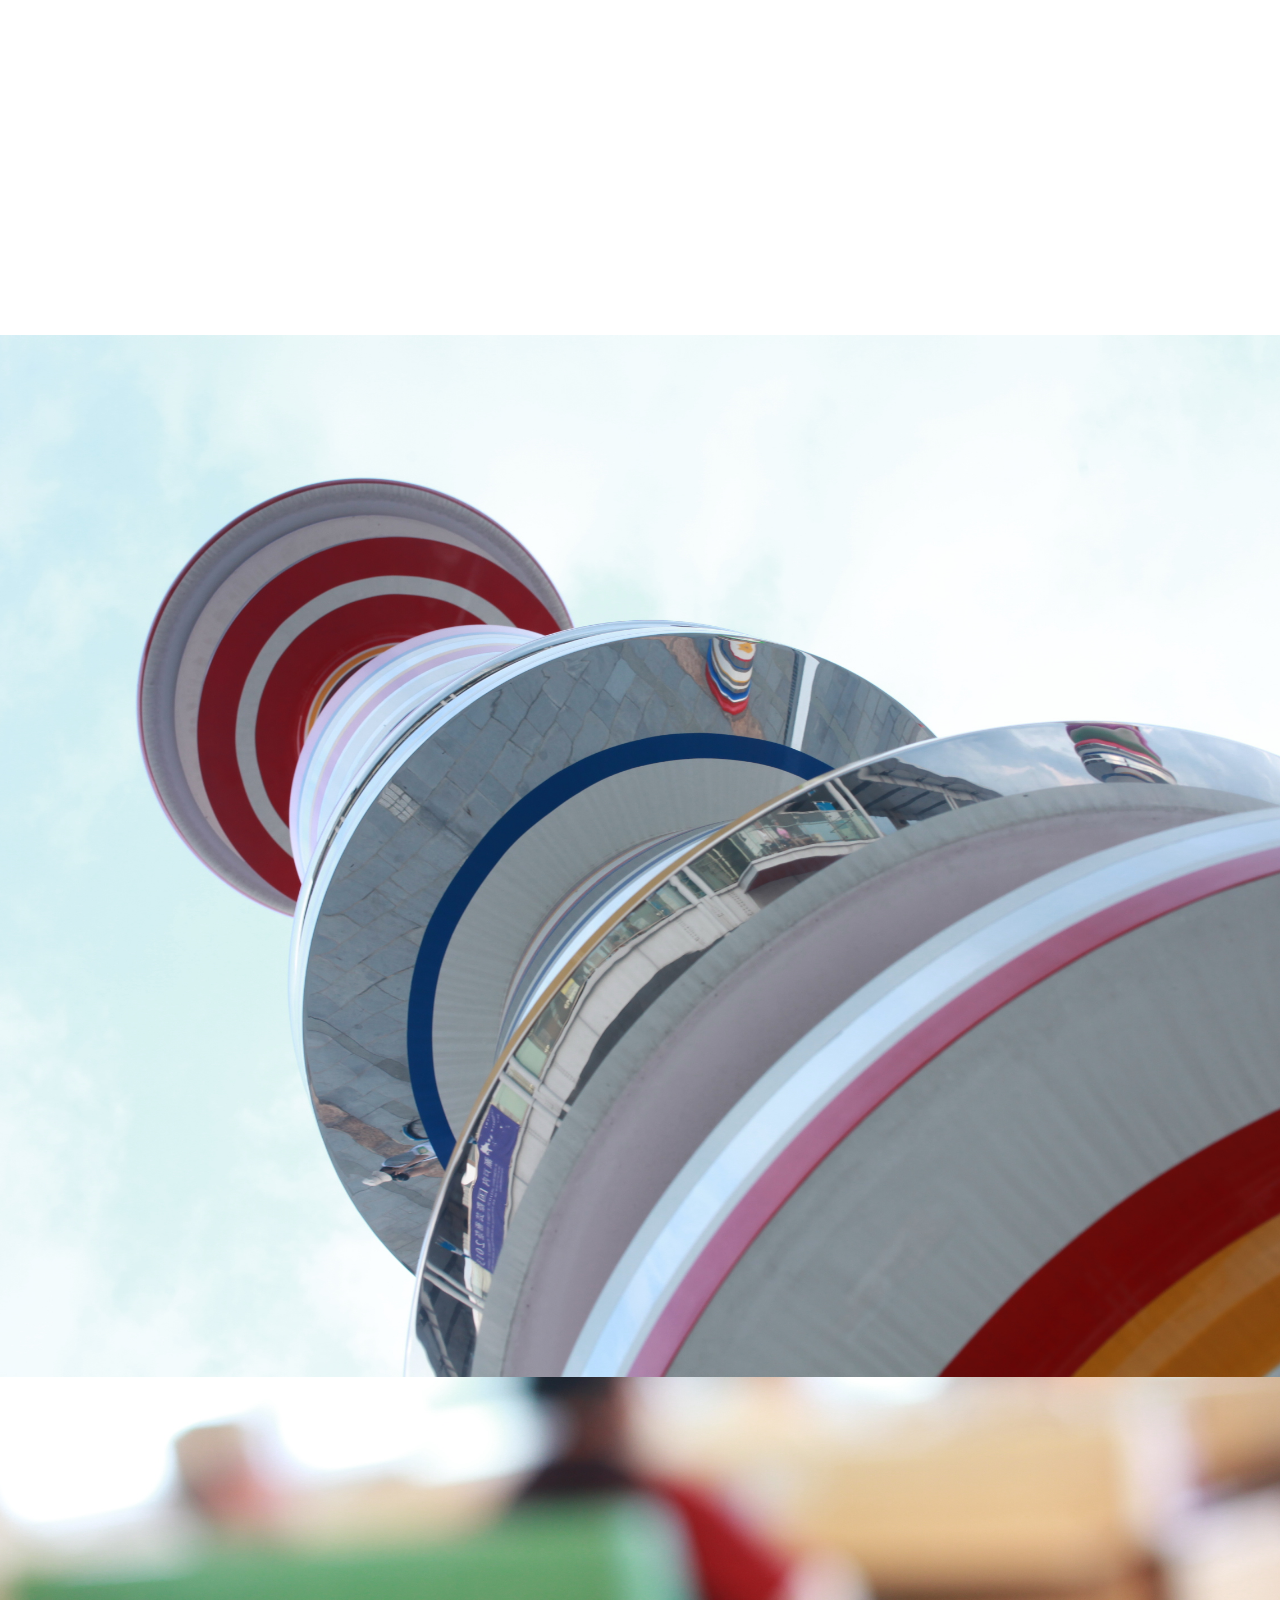
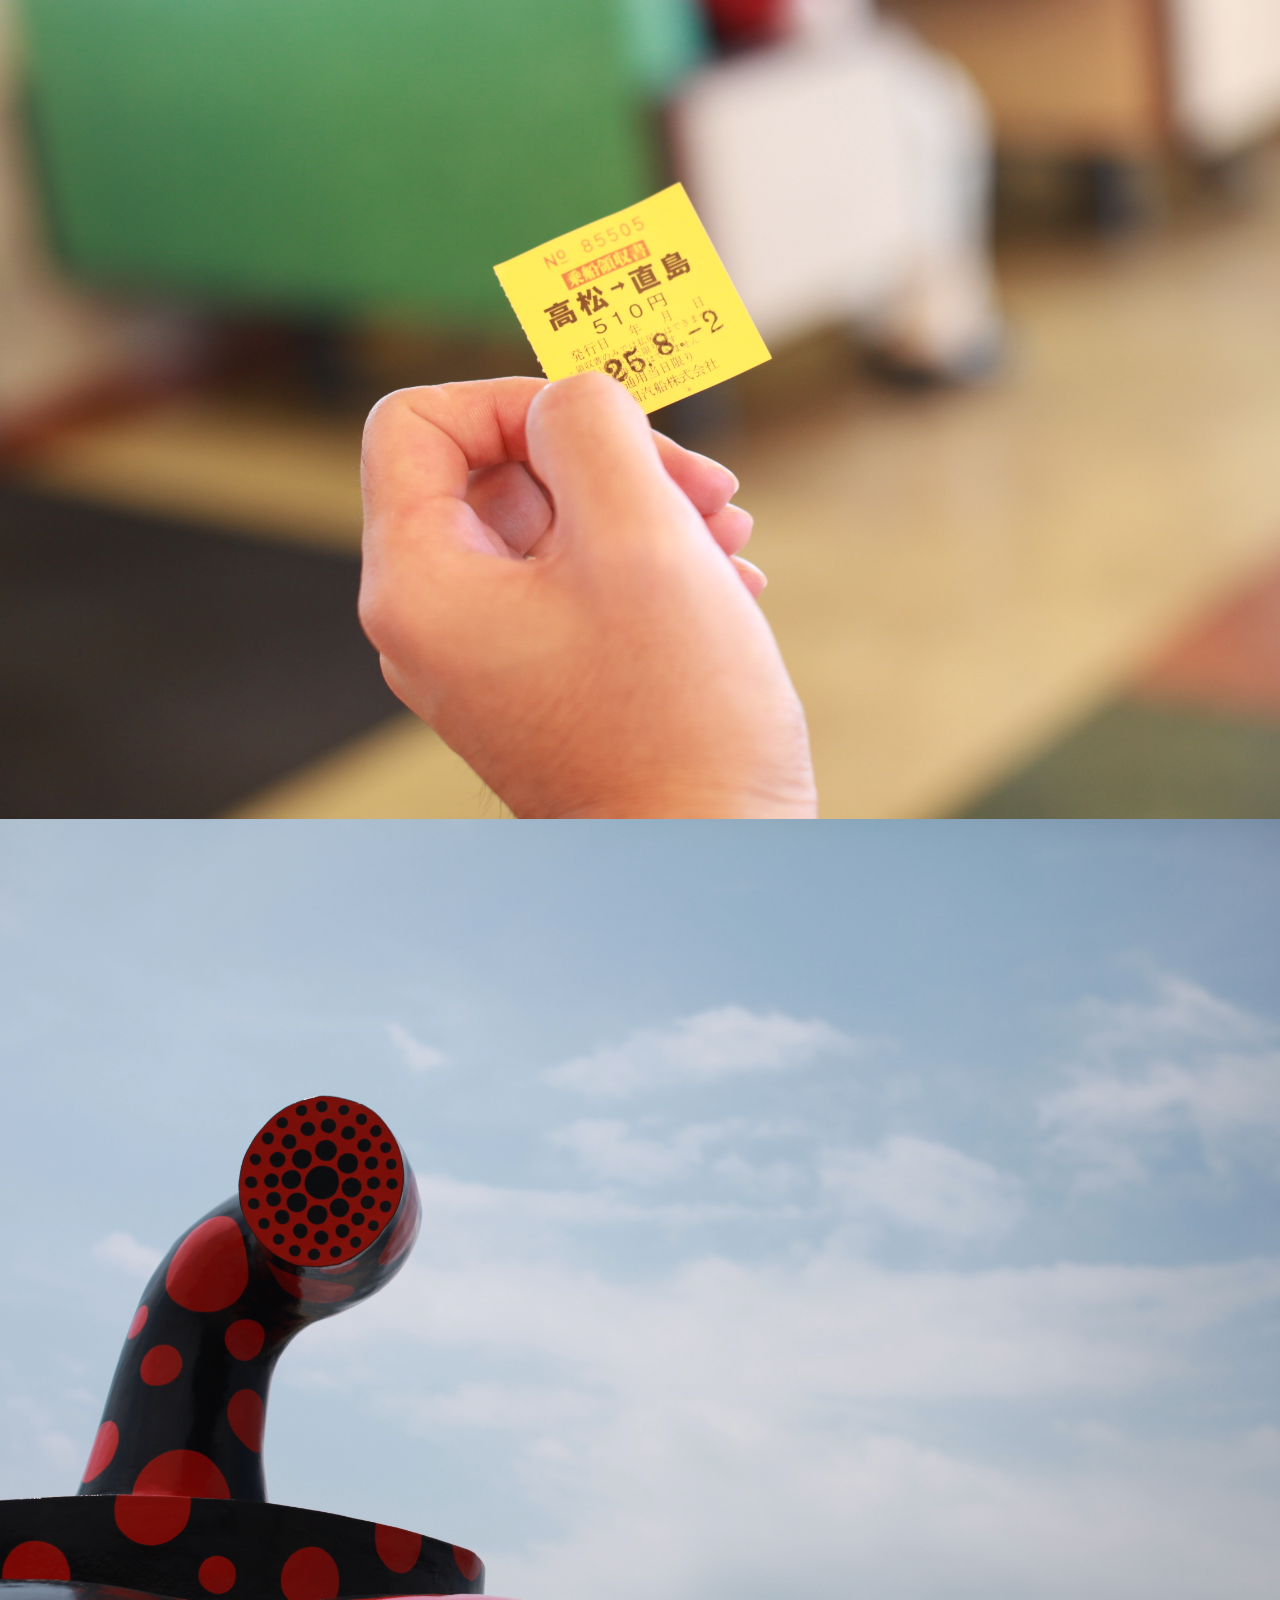
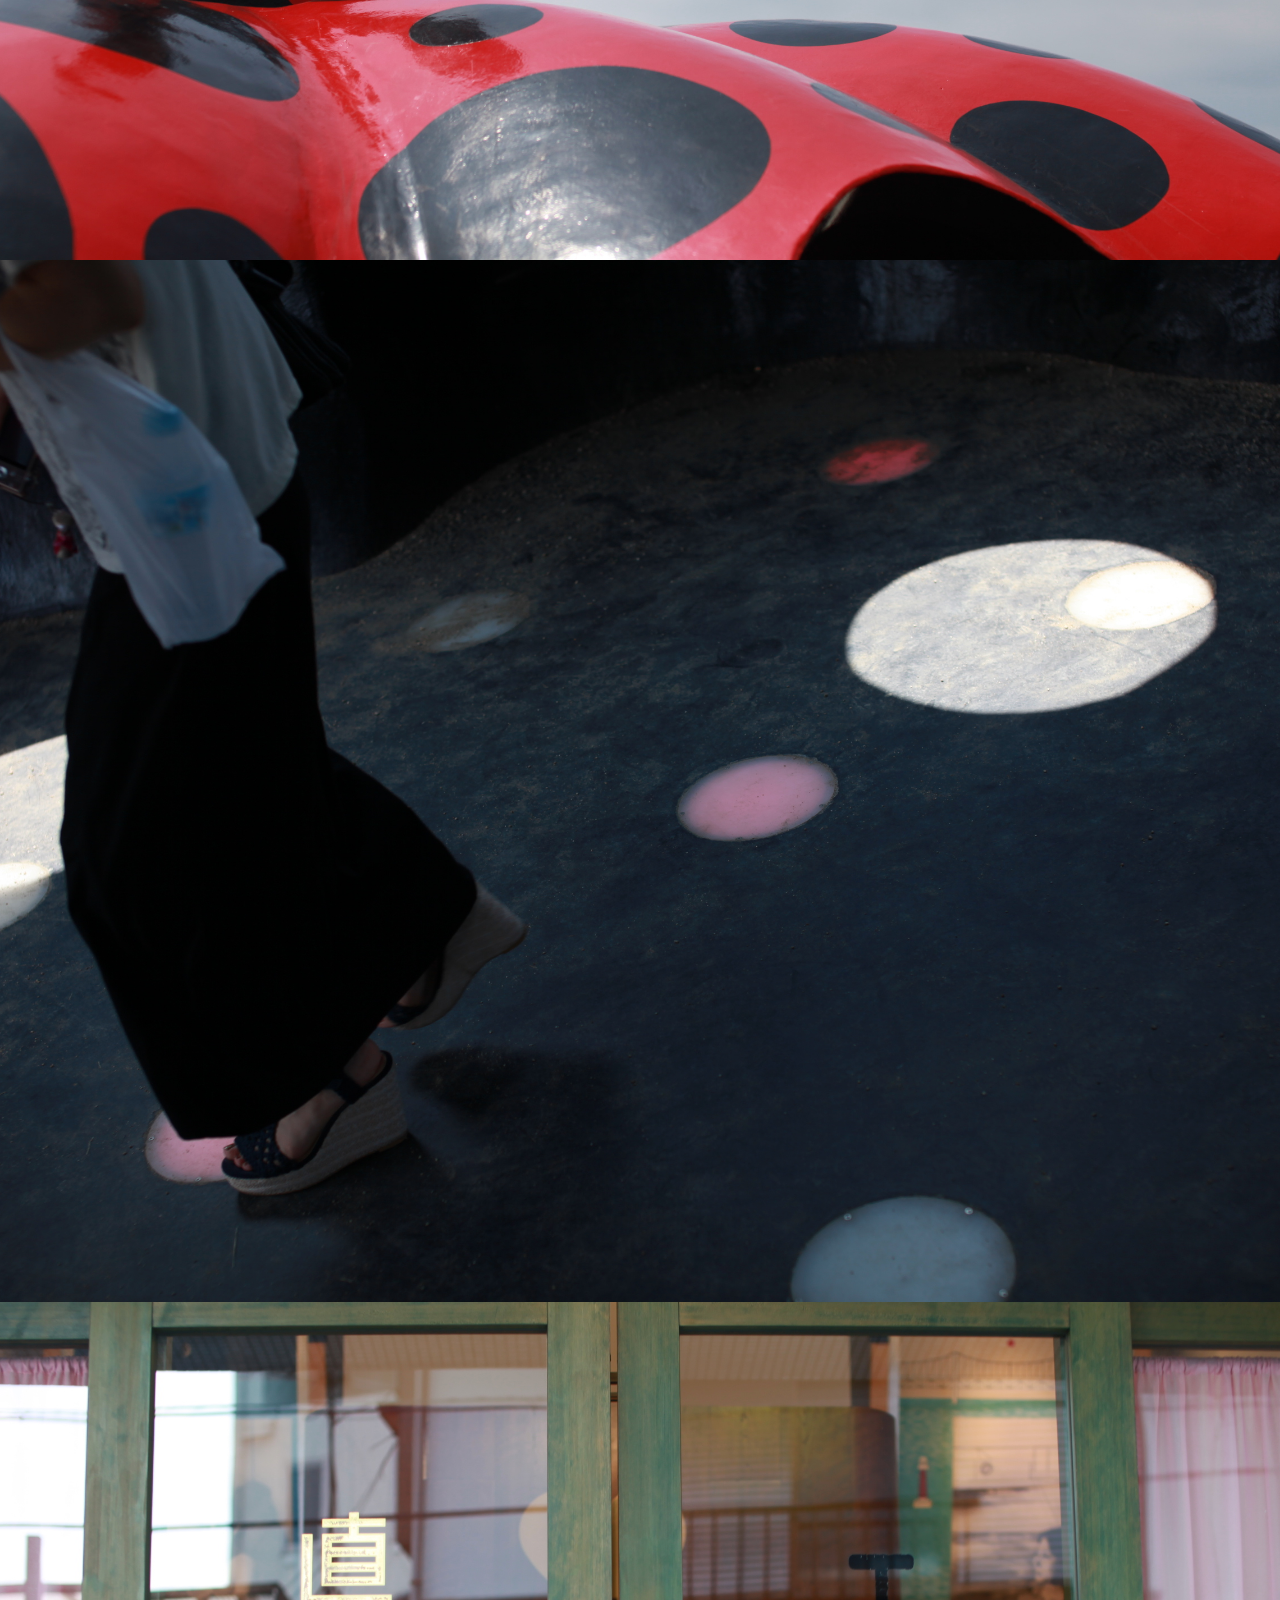
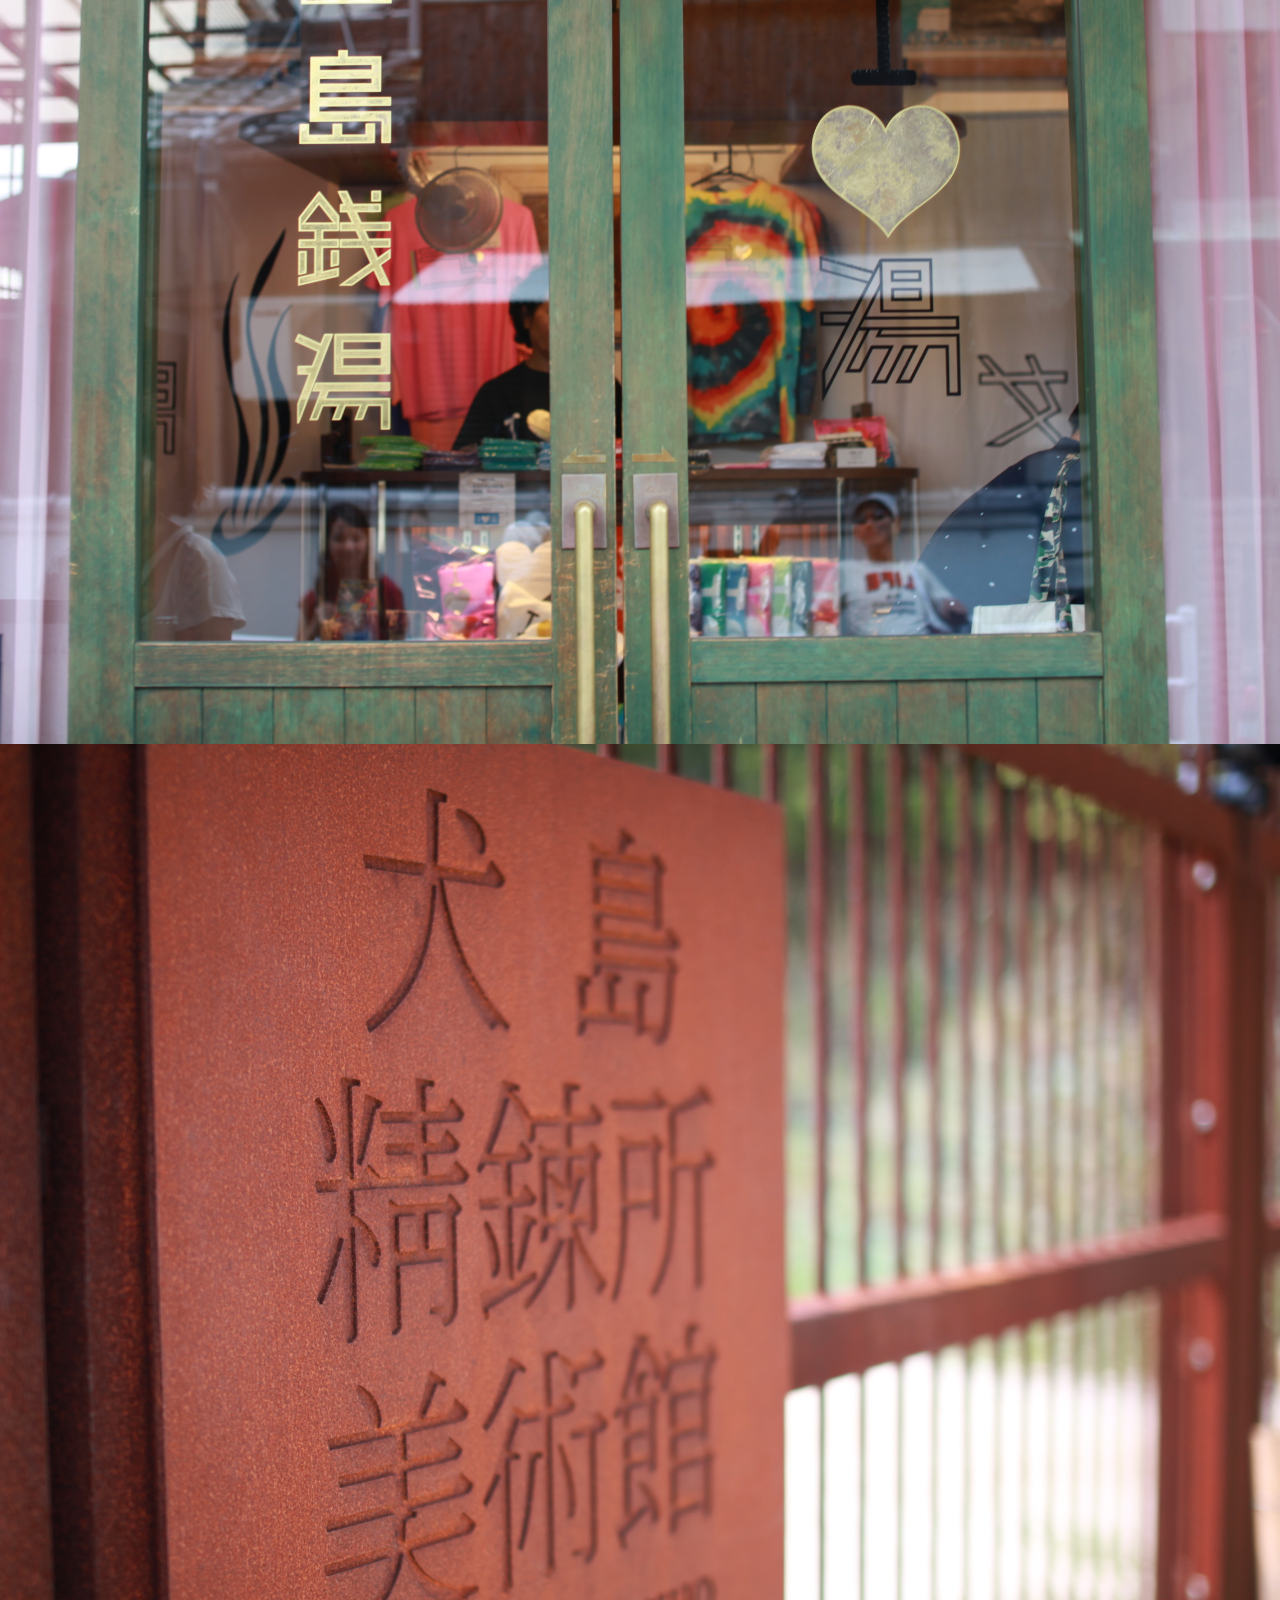
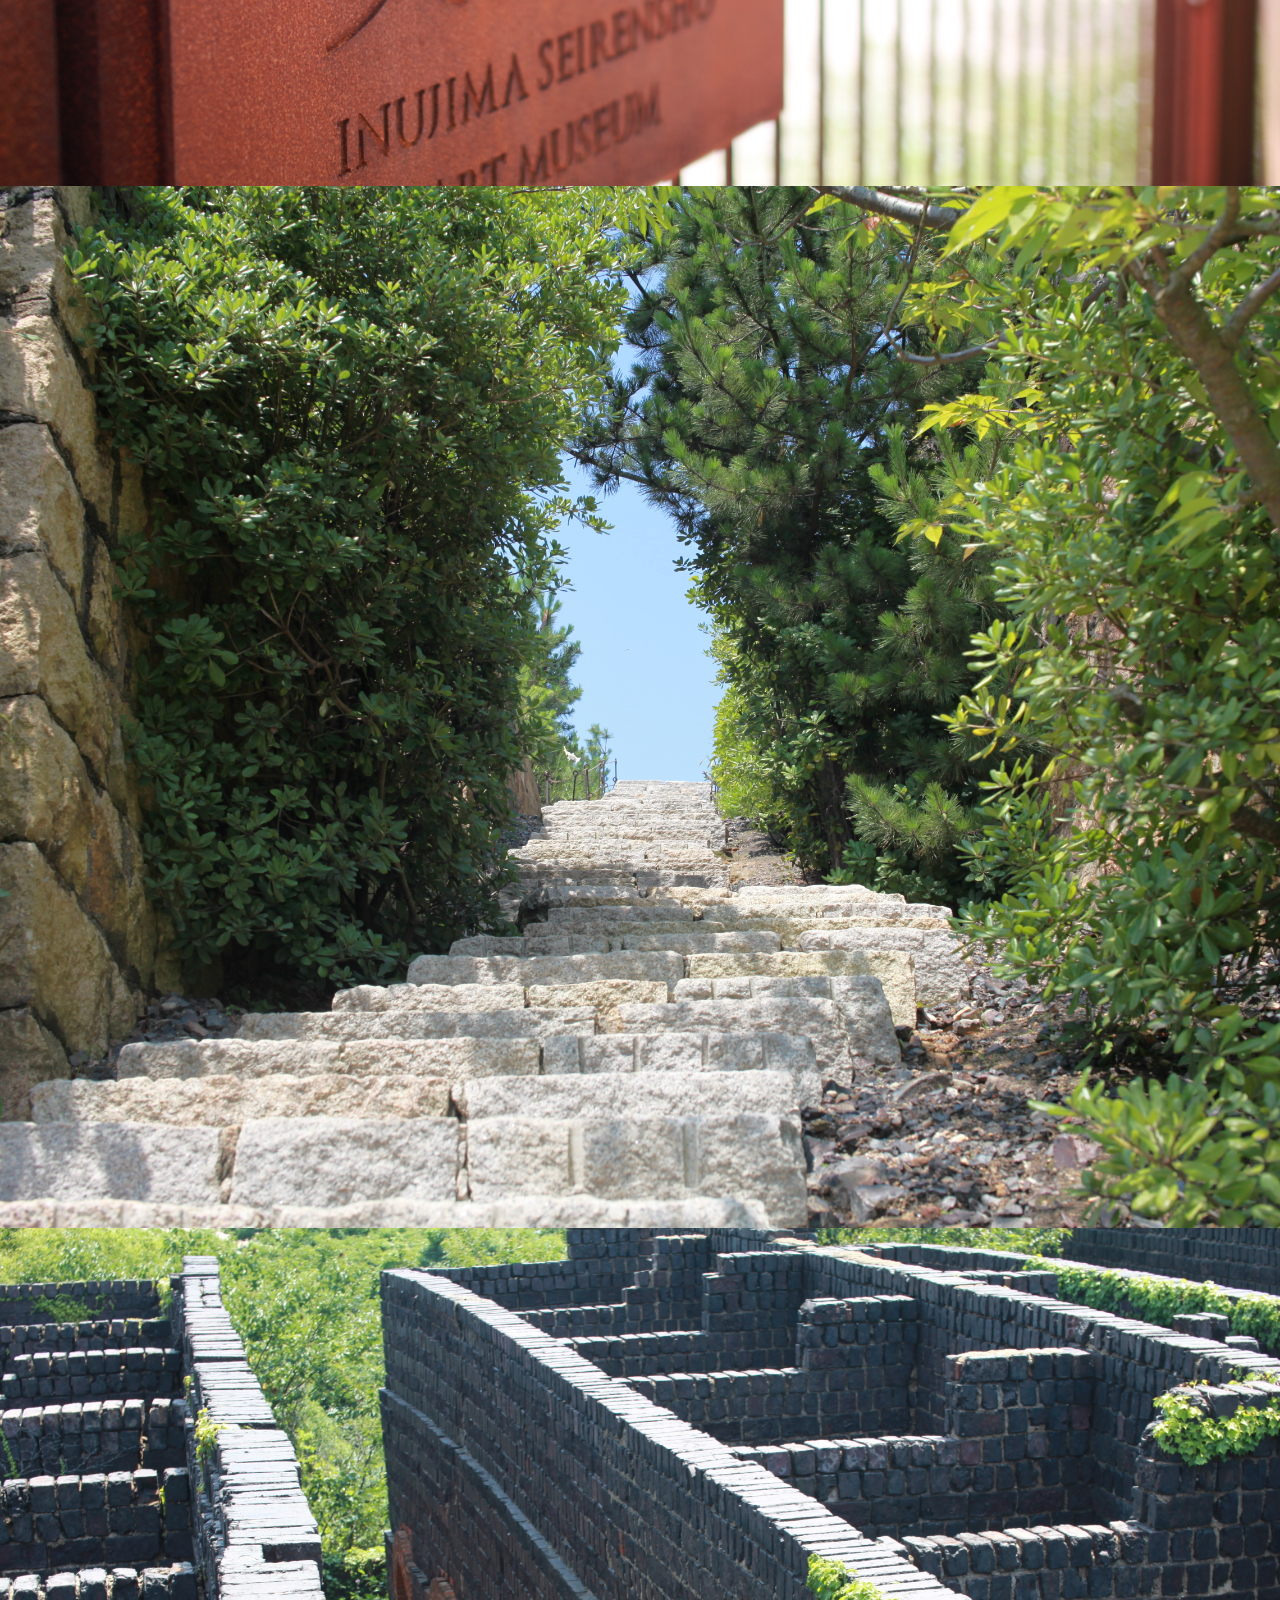
==== commit 6918d2de: "fix image path" ====
--- a/20160224_MorningLT/index.html
+++ b/20160224_MorningLT/index.html
@@ -56,7 +56,7 @@
       <ruby>瀬戸内国際芸術祭<rt>せとうちこくさいげいじゅつさい</rt><ruby>2016
     </section>
 
-    <section class="page" style="background: url(/images/setouchi.png) center center / cover no-repeat fixed;">
+    <section class="page" style="background: url(./images/setouchi.png) center center / cover no-repeat fixed;">
     </section>
 
     <section class="page rl center">
@@ -85,58 +85,58 @@
         粟島［秋］ 伊吹島［秋］ 高松港・宇野港周辺 <br>
     </section>
 
-    <section class="page" style="background: url(/images/map.png) center center / contain no-repeat;">
+    <section class="page" style="background: url(./images/map.png) center center / contain no-repeat;">
     </section>
 
-    <section class="page" style="background: url(/images/0.JPG) center center / cover no-repeat fixed;">
+    <section class="page" style="background: url(./images/0.JPG) center center / cover no-repeat fixed;">
     </section>
 
-    <section class="page" style="background: url(/images/1.JPG) center center / cover no-repeat;">
+    <section class="page" style="background: url(./images/1.JPG) center center / cover no-repeat;">
     </section>
 
-    <section class="page" style="background: url(/images/2.JPG) center center / cover no-repeat;">
+    <section class="page" style="background: url(./images/2.JPG) center center / cover no-repeat;">
     </section>
 
-    <section class="page" style="background: url(/images/3.JPG) center center / cover no-repeat;">
+    <section class="page" style="background: url(./images/3.JPG) center center / cover no-repeat;">
     </section>
 
-    <section class="page" style="background: url(/images/4.JPG) center center / cover no-repeat;">
+    <section class="page" style="background: url(./images/4.JPG) center center / cover no-repeat;">
     </section>
 
-    <section class="page" style="background: url(/images/5.JPG) center center / cover no-repeat;">
+    <section class="page" style="background: url(./images/5.JPG) center center / cover no-repeat;">
     </section>
 
-    <section class="page" style="background: url(/images/6.JPG) center center / cover no-repeat;">
+    <section class="page" style="background: url(./images/6.JPG) center center / cover no-repeat;">
     </section>
 
-    <section class="page" style="background: url(/images/7.JPG) center center / cover no-repeat;">
+    <section class="page" style="background: url(./images/7.JPG) center center / cover no-repeat;">
     </section>
 
-    <section class="page" style="background: url(/images/8.JPG) center center / cover no-repeat;">
+    <section class="page" style="background: url(./images/8.JPG) center center / cover no-repeat;">
     </section>
 
-    <section class="page" style="background: url(/images/9.JPG) center center / cover no-repeat;">
+    <section class="page" style="background: url(./images/9.JPG) center center / cover no-repeat;">
     </section>
 
-    <section class="page" style="background: url(/images/10.JPG) center center / cover no-repeat;">
+    <section class="page" style="background: url(./images/10.JPG) center center / cover no-repeat;">
     </section>
 
-    <section class="page" style="background: url(/images/11.JPG) center center / cover no-repeat;">
+    <section class="page" style="background: url(./images/11.JPG) center center / cover no-repeat;">
     </section>
 
-    <section class="page" style="background: url(/images/12.JPG) center center / cover no-repeat;">
+    <section class="page" style="background: url(./images/12.JPG) center center / cover no-repeat;">
     </section>
 
-    <section class="page" style="background: url(/images/12-2.JPG) center center / cover no-repeat;">
+    <section class="page" style="background: url(./images/12-2.JPG) center center / cover no-repeat;">
     </section>
 
-    <section class="page" style="background: url(/images/13.JPG) center center / cover no-repeat;">
+    <section class="page" style="background: url(./images/13.JPG) center center / cover no-repeat;">
     </section>
 
-    <section class="page" style="background: url(/images/14.JPG) center center / cover no-repeat;">
+    <section class="page" style="background: url(./images/14.JPG) center center / cover no-repeat;">
     </section>
 
-    <section class="page" style="background: url(/images/15.JPG) center center / cover no-repeat fixed;">
+    <section class="page" style="background: url(./images/15.JPG) center center / cover no-repeat fixed;">
     </section>
 
     <script type="text/javascript" src="//webfont.fontplus.jp/accessor/script/fontplus.js?MZLWOeQMEGc%3D&pm=1&aa=1" charset="utf-8"></script>
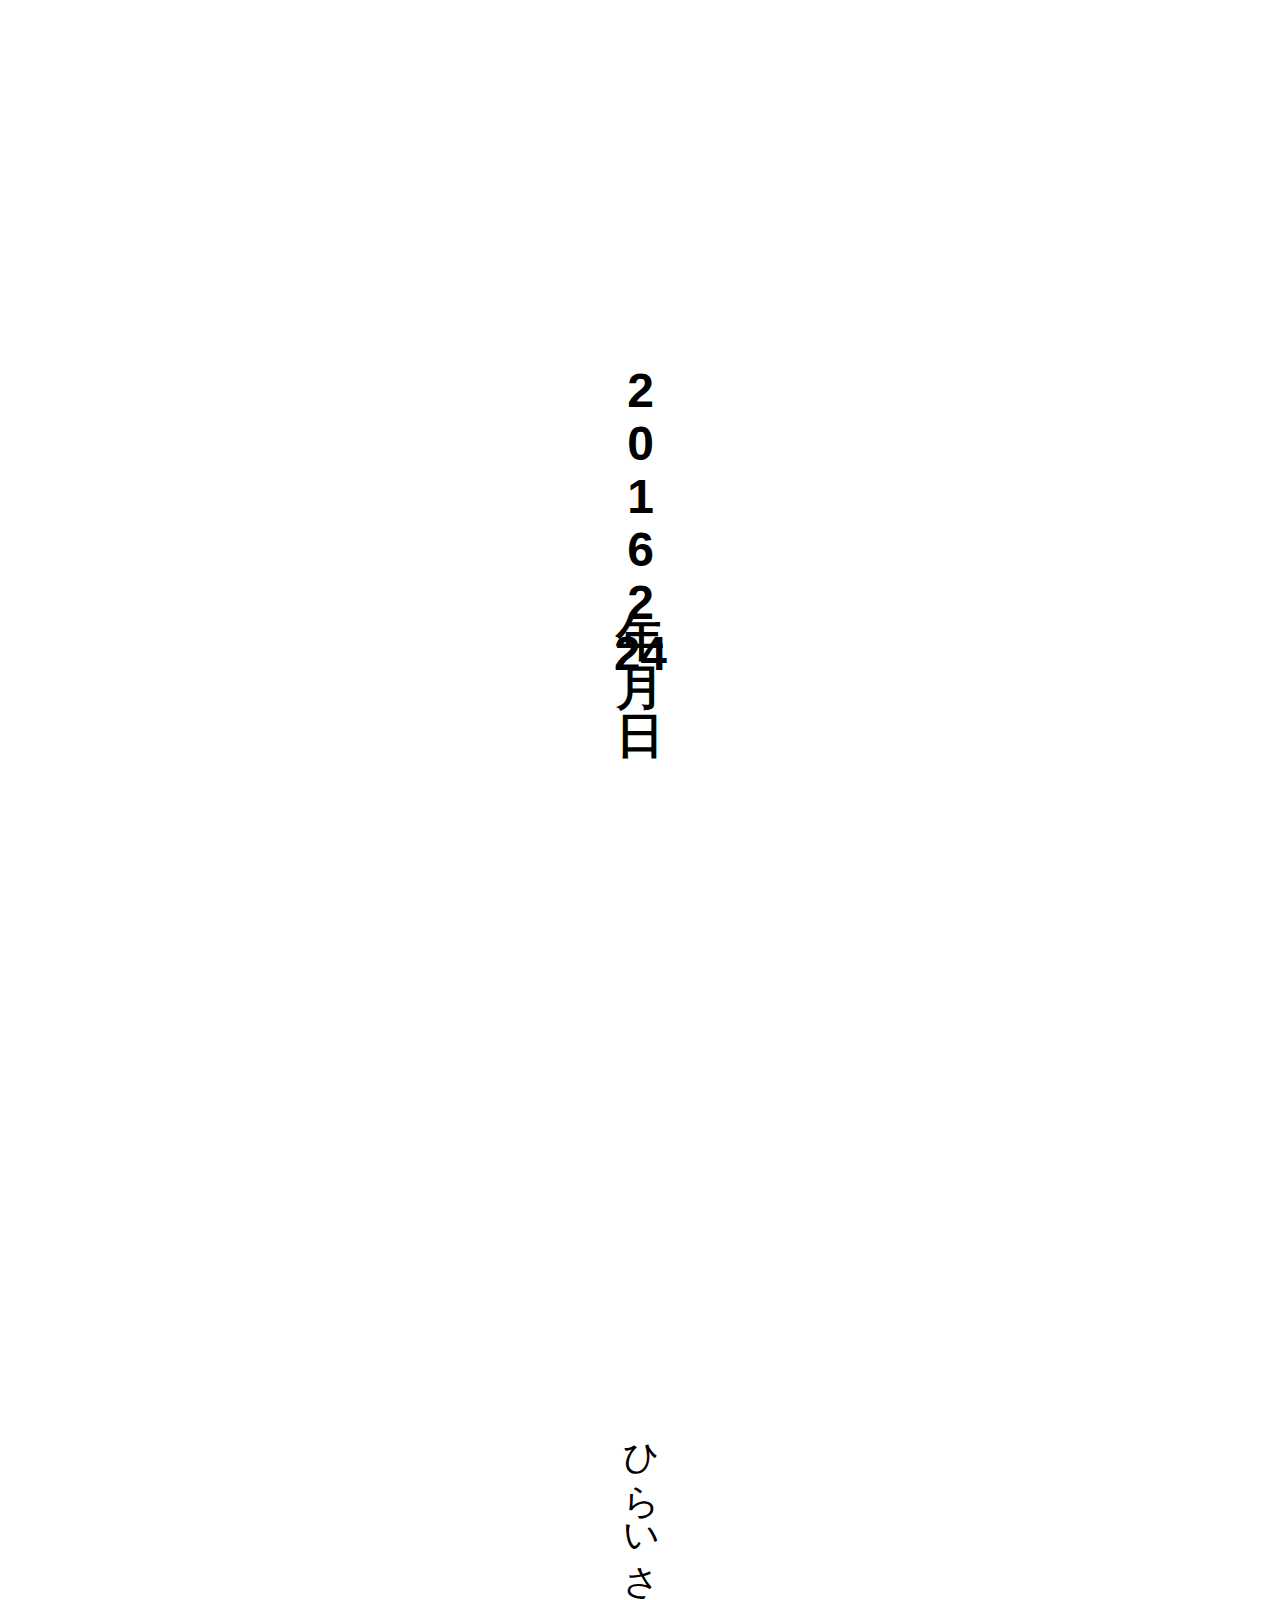
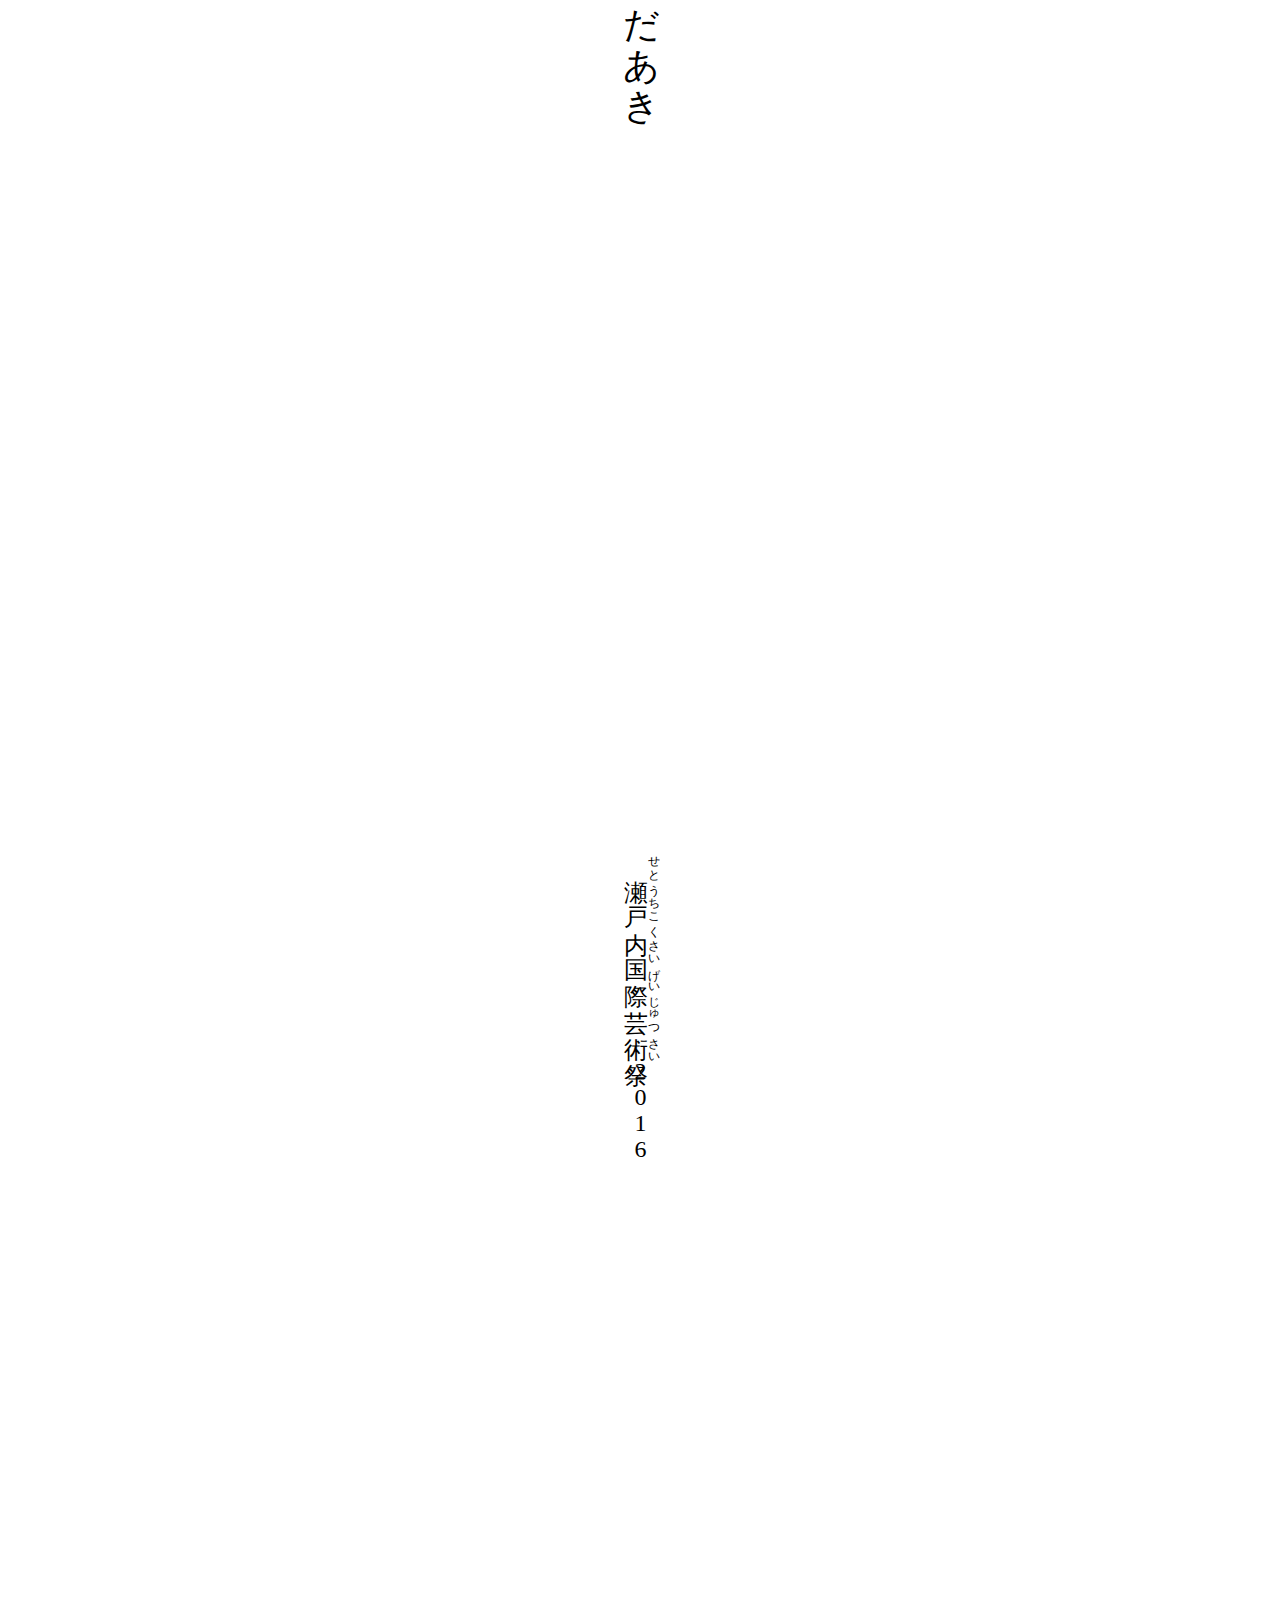
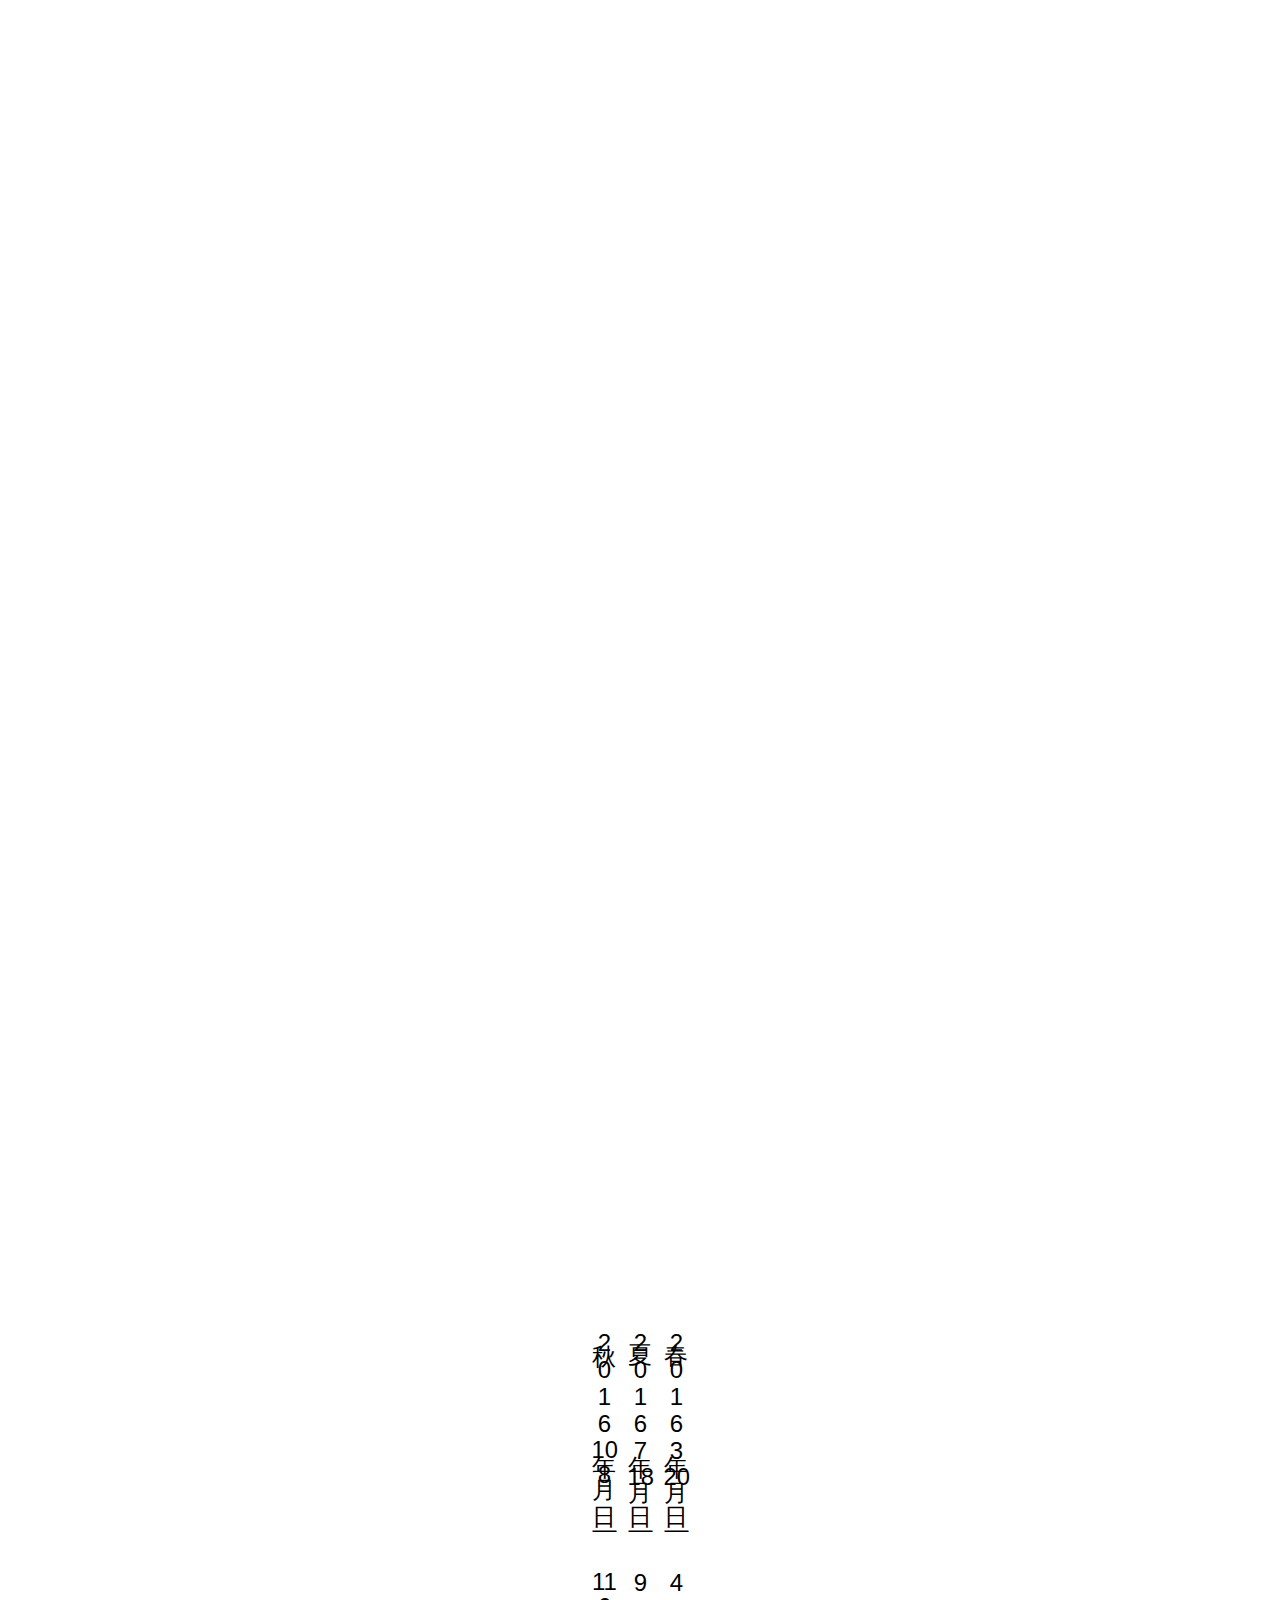
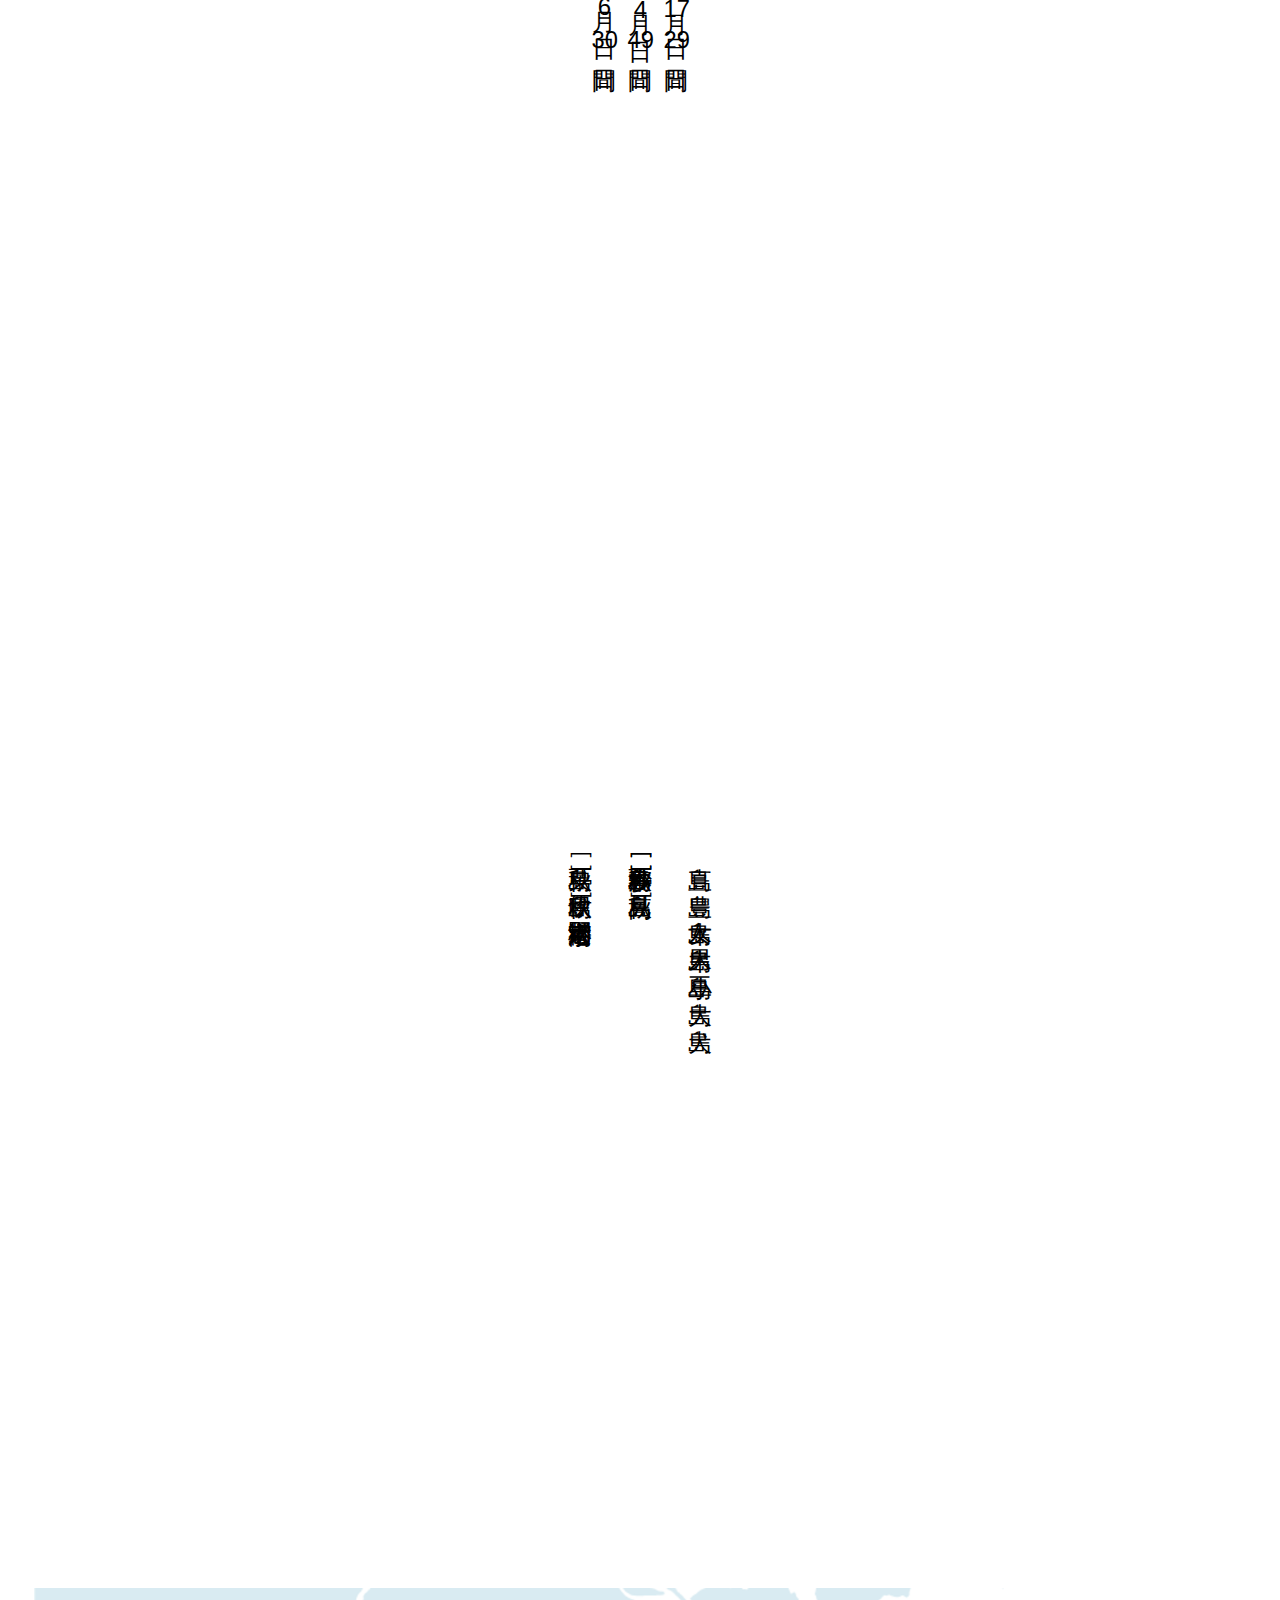
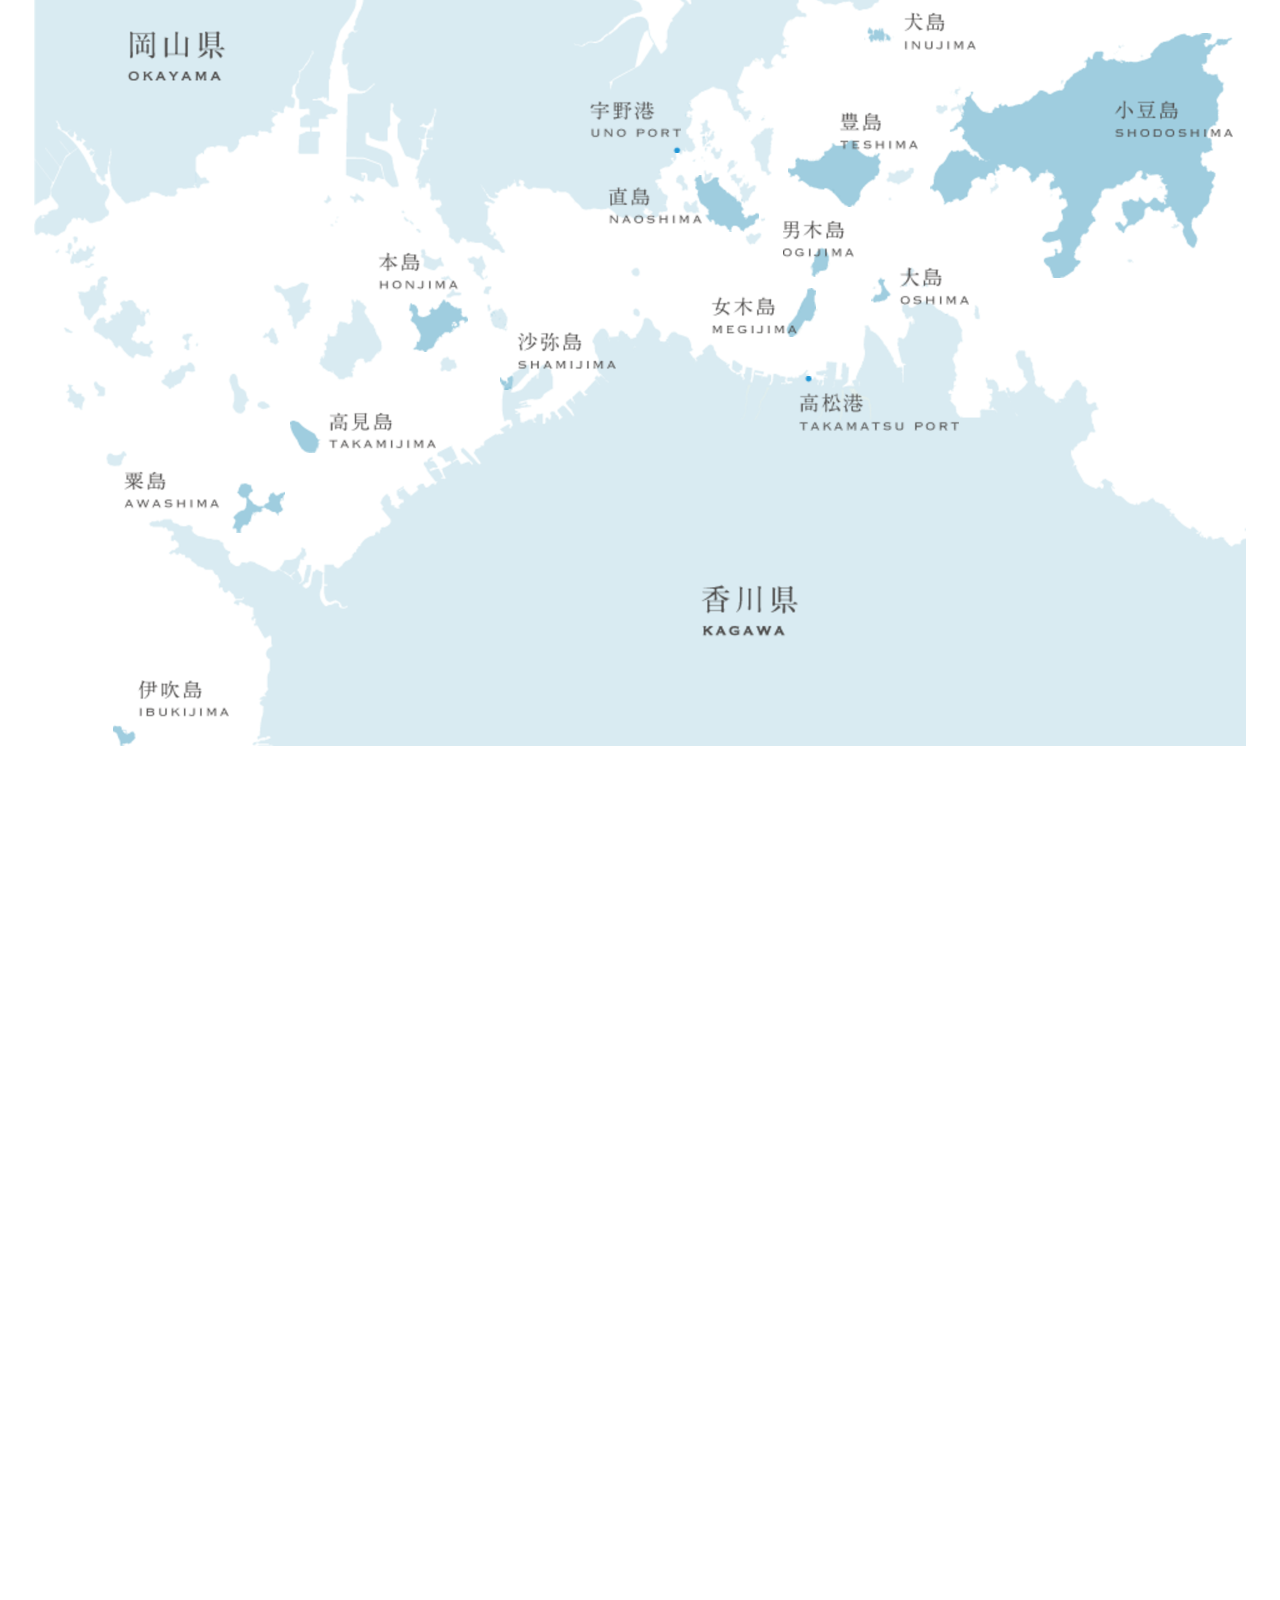
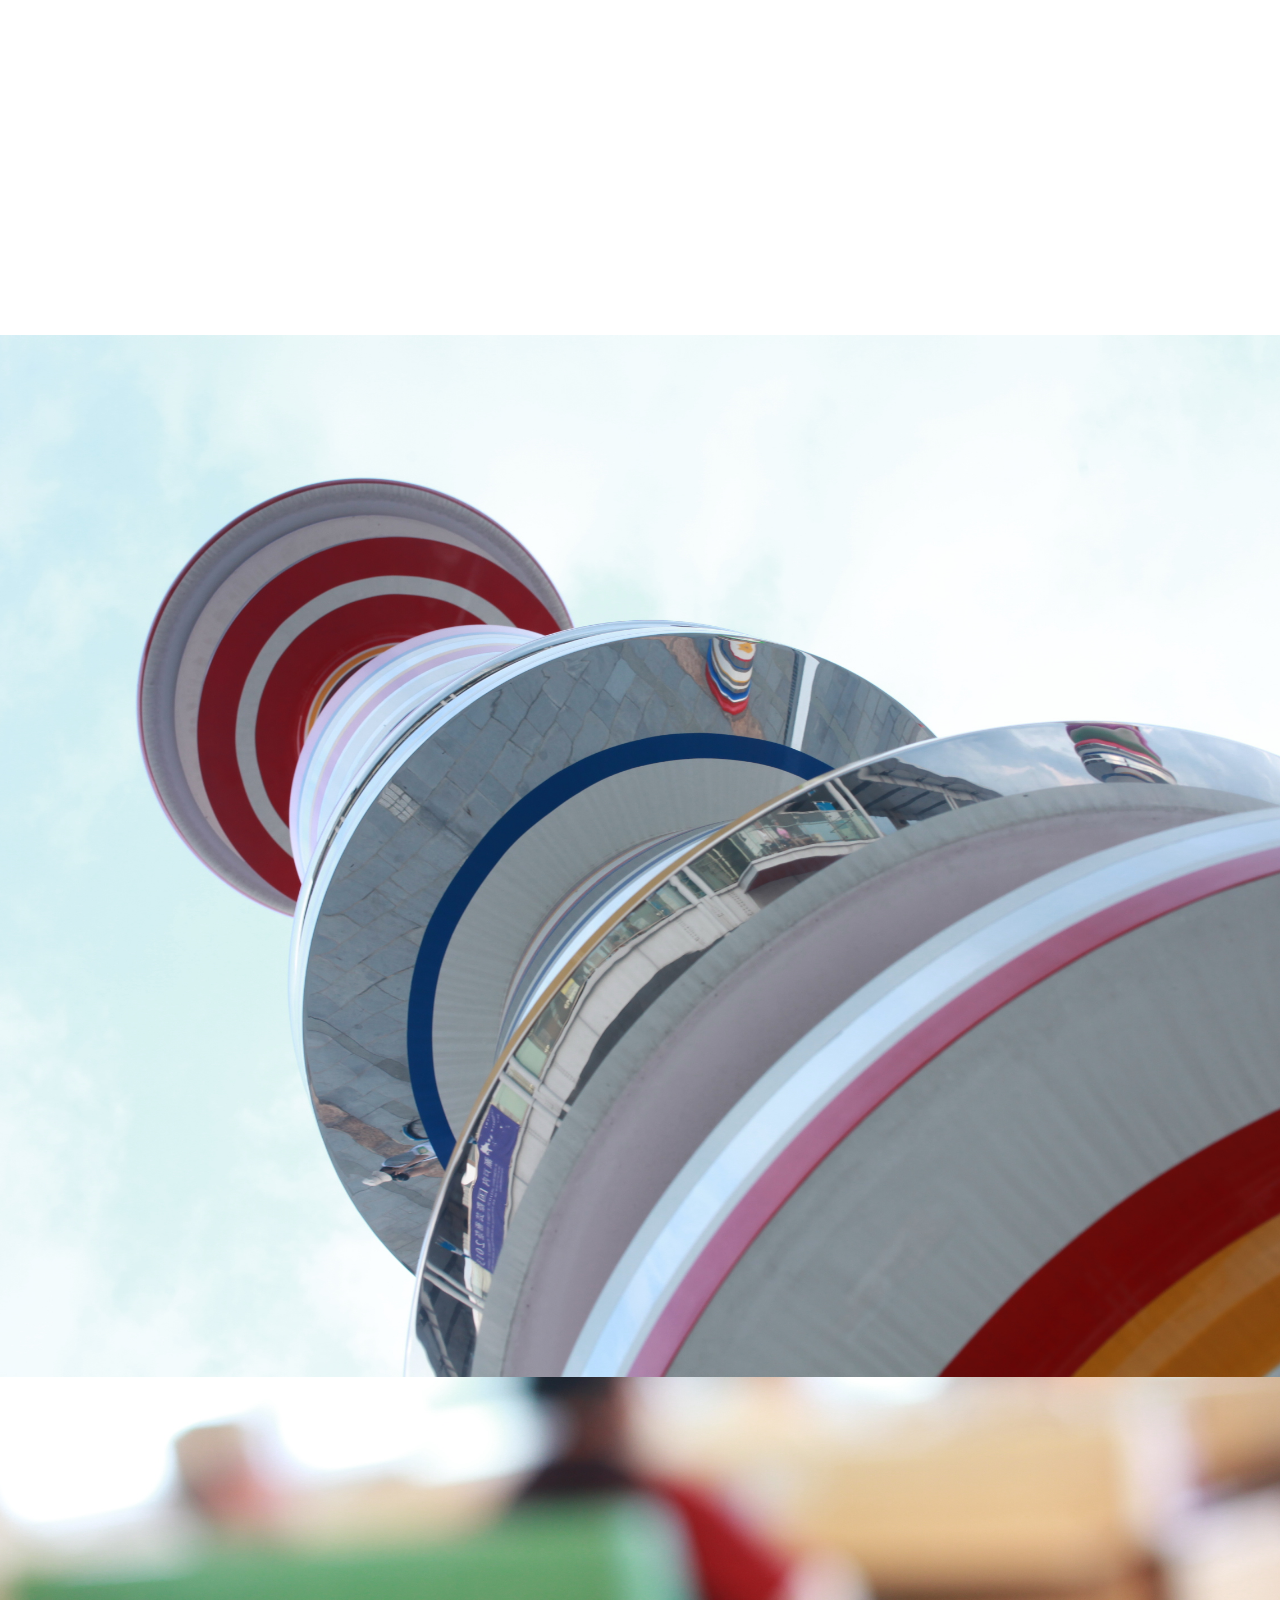
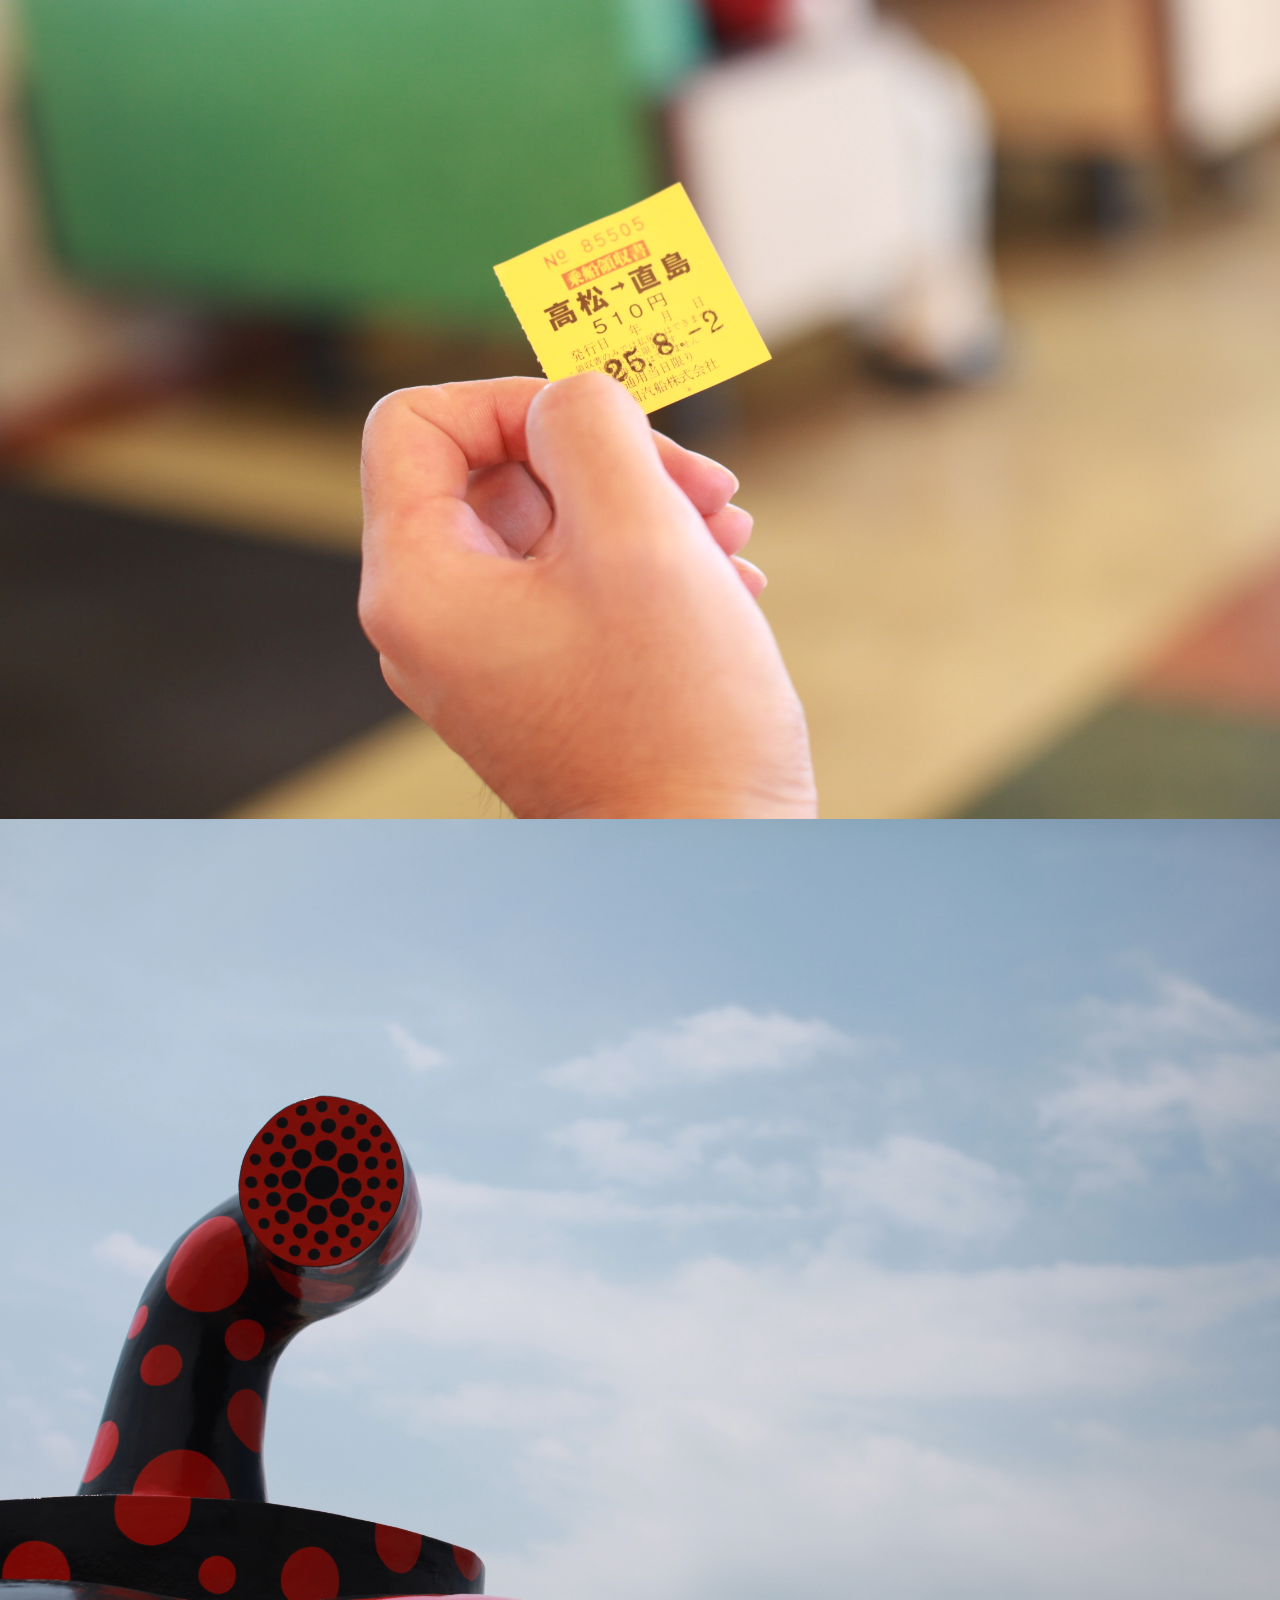
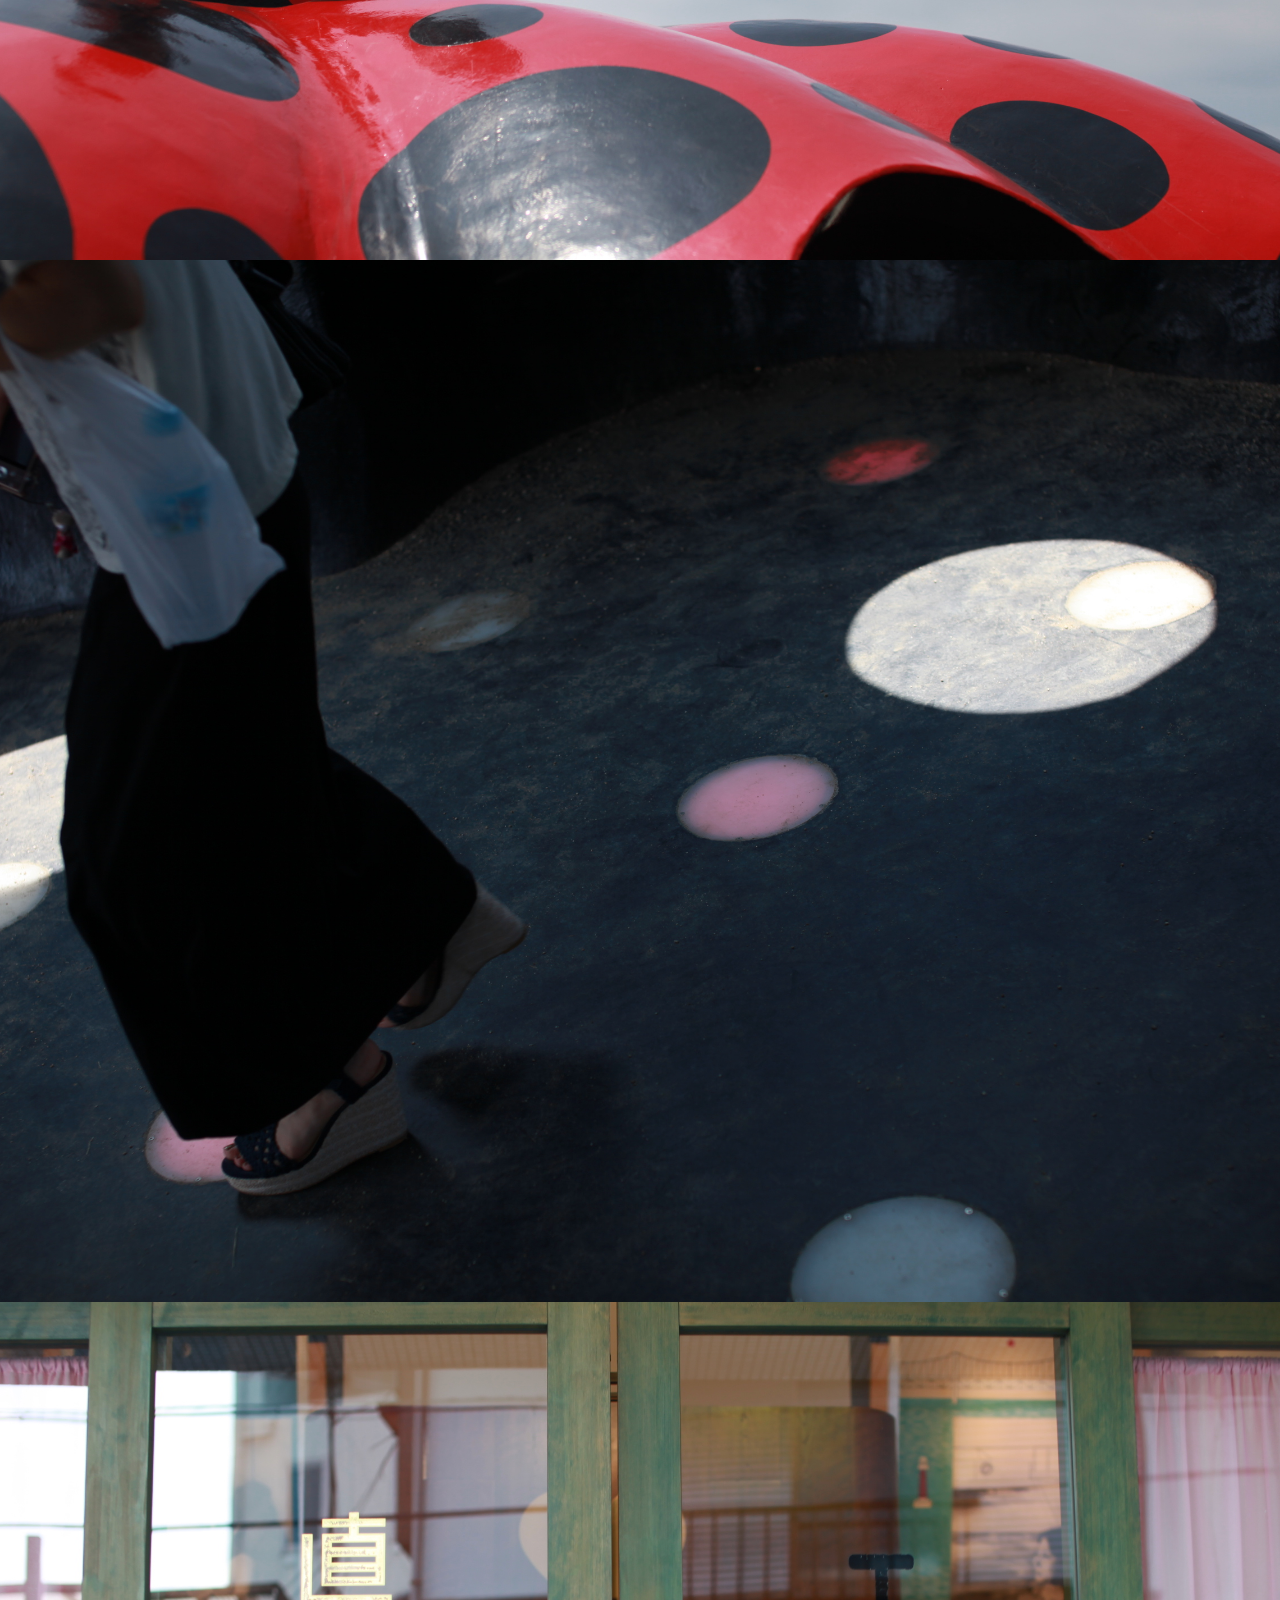
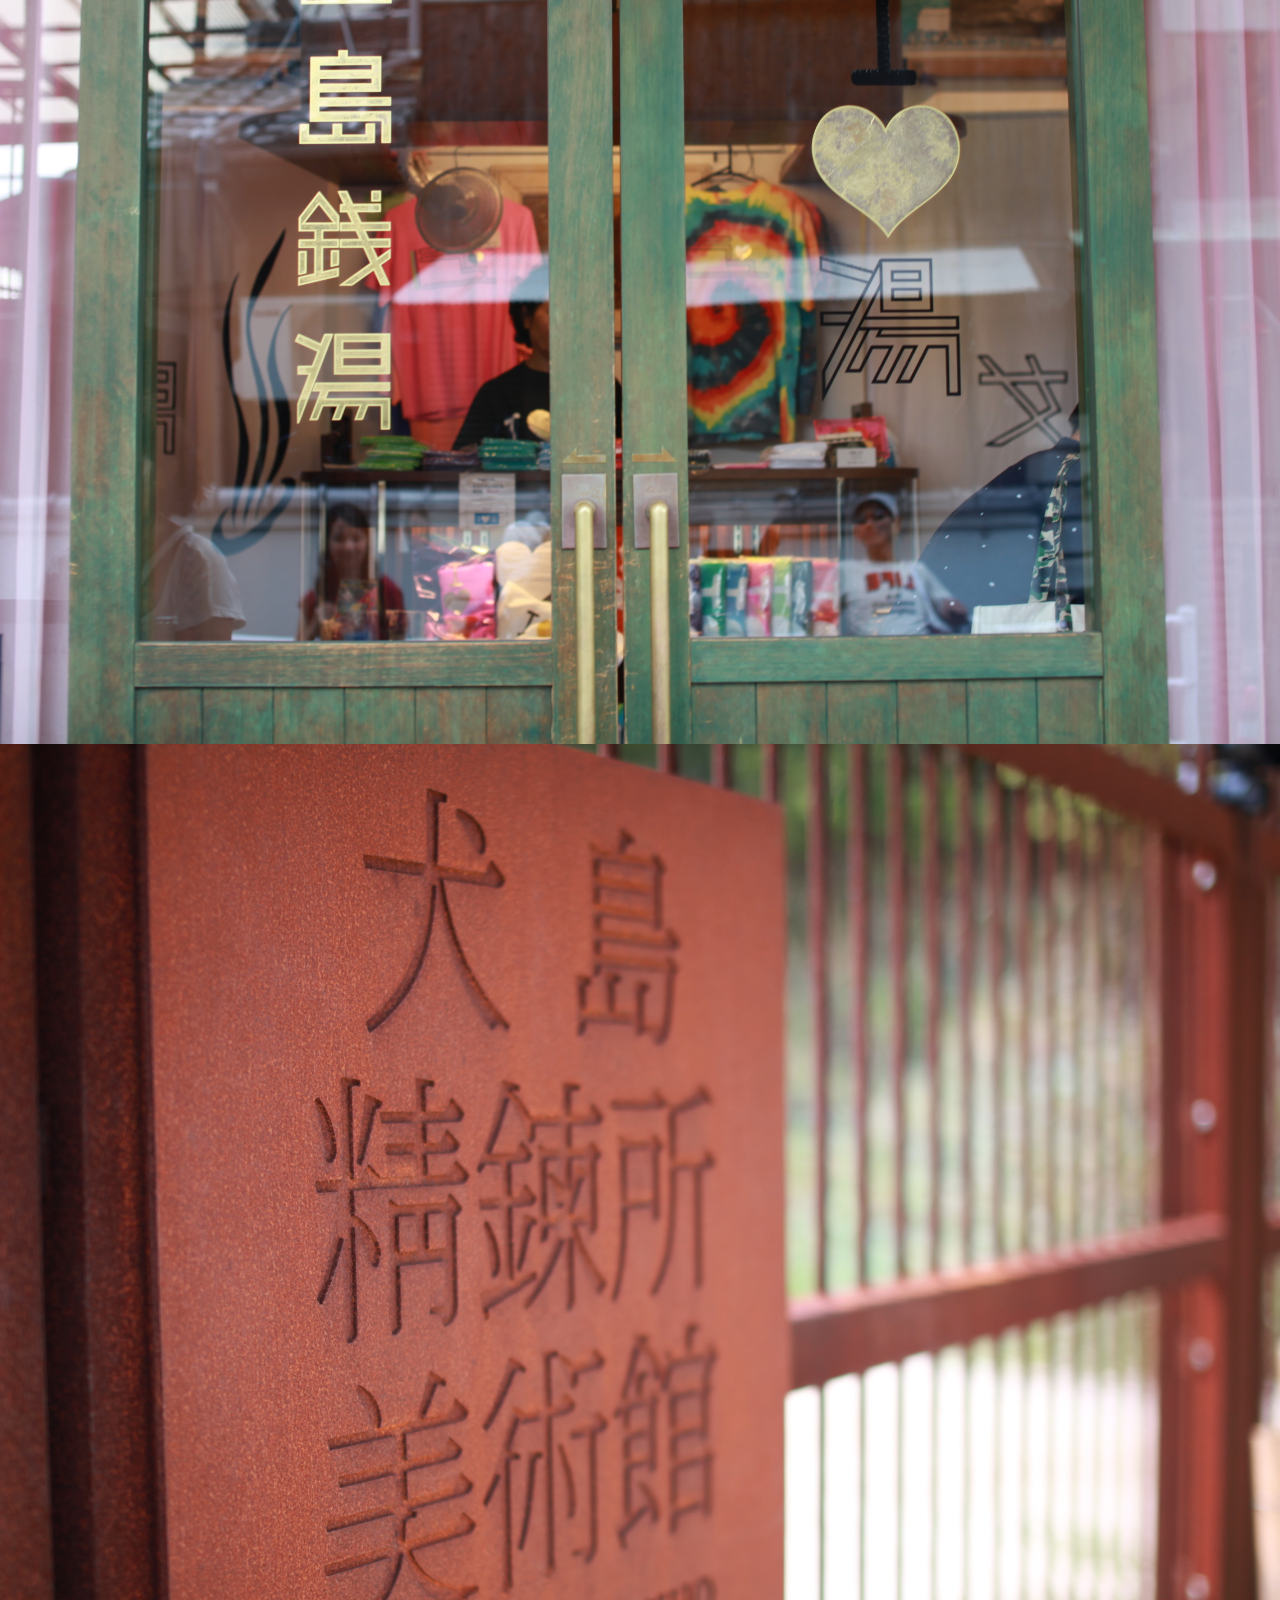
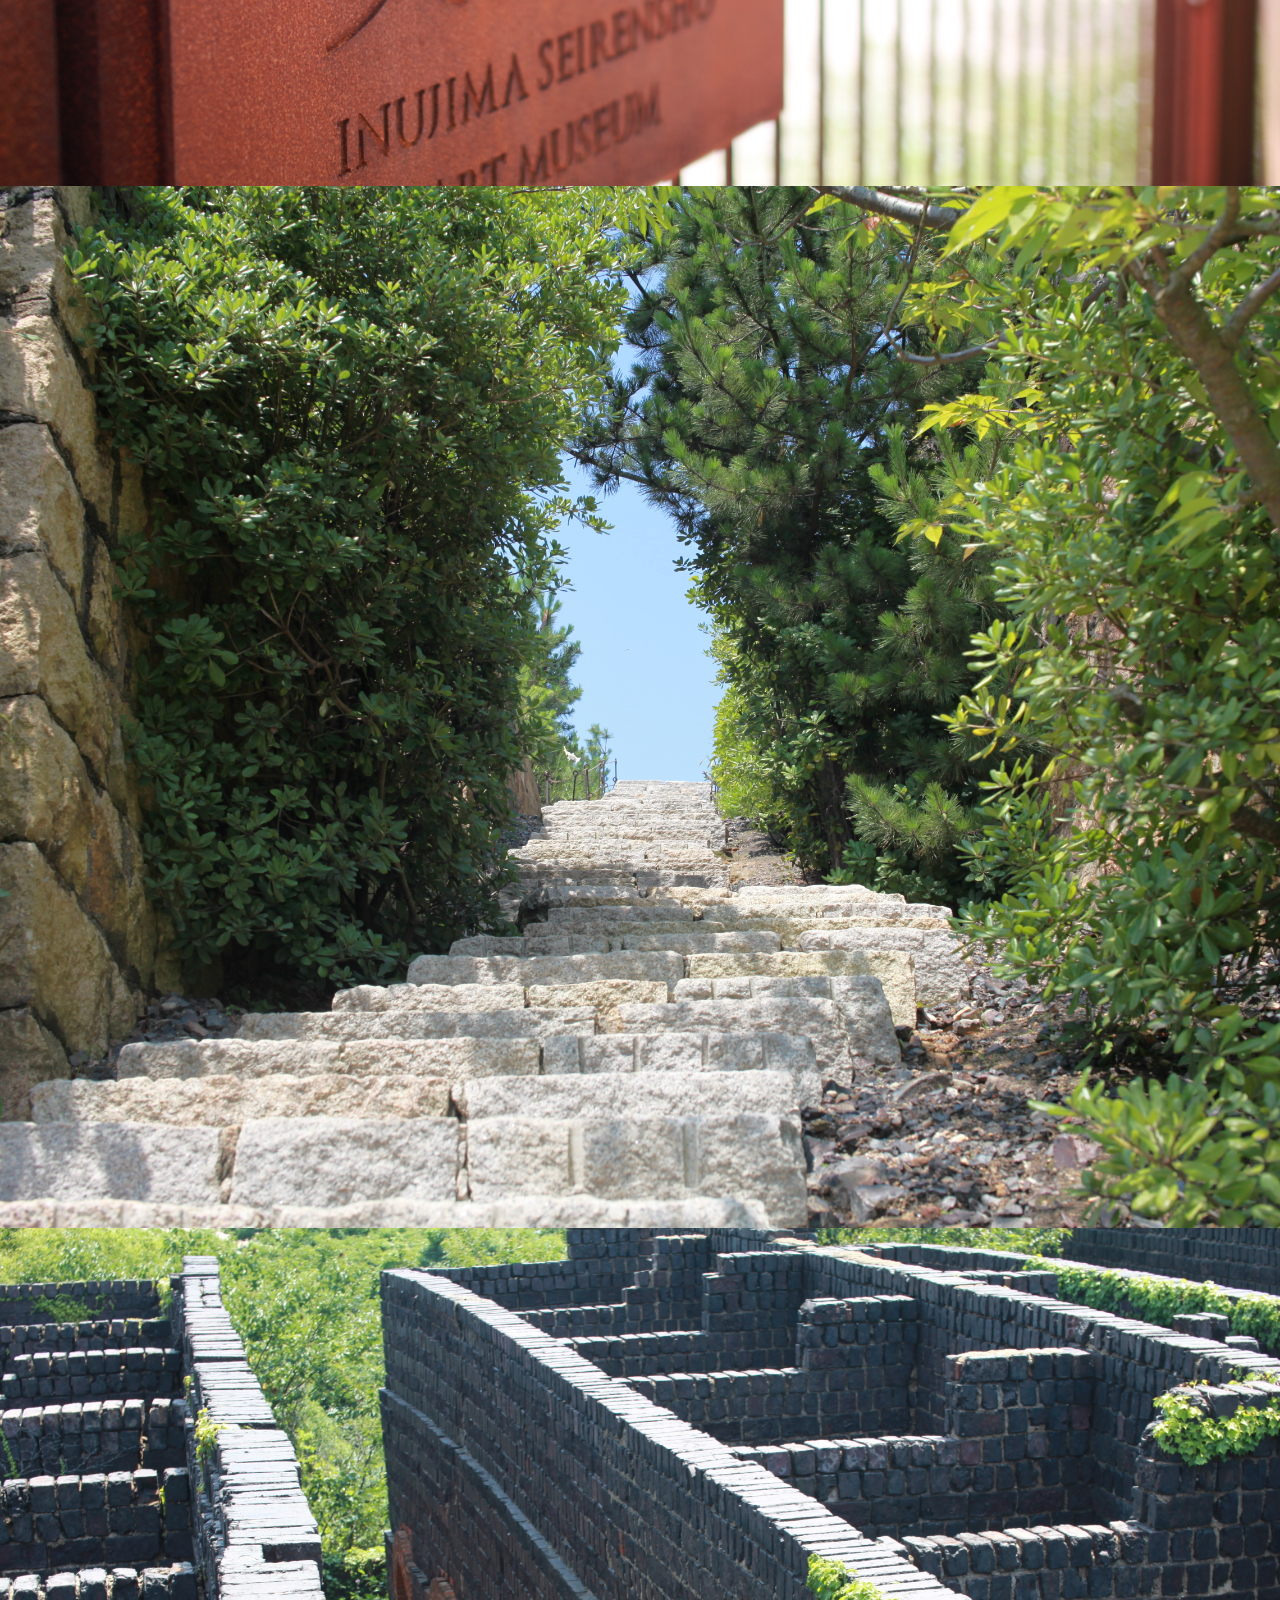
==== commit 4c6569d8: "update" ====
--- a/20160224_MorningLT/index.html
+++ b/20160224_MorningLT/index.html
@@ -2,7 +2,15 @@
 <html>
   <head>
     <meta charset="utf-8">
-    <title></title>
+    <title>瀬戸内国際芸術祭2016のすすめ</title>
+    <meta property="og:title" content="瀬戸内国際芸術祭2016のすすめ">
+    <meta property="og:type" content="website">
+    <meta property="og:url" content="https://sadah.github.io/sada-samplecode/20160224_MorningLT/">
+    <meta property="og:image" content="https://sadah.github.io/sada-samplecode/20160224_MorningLT/images/9.JPG">
+    <meta property="og:site_name" content="瀬戸内国際芸術祭2016のすすめ - sadah.github.io">
+    <meta property="og:locale" content="ja_jp">
+    <meta property="og:description" content="瀬戸内国際芸術祭2016のすすめ - sadah.github.io">
+    <meta property="fb:admins" content="1574067077">
     <style media="screen">
       html {
         font-size: 62.5%;
@@ -53,7 +61,7 @@
     </section>
 
     <section class="page rl center shuei-1">
-      <ruby>瀬戸内国際芸術祭<rt>せとうちこくさいげいじゅつさい</rt><ruby>2016
+      <ruby>瀬戸内国際芸術祭<rt>せとうちこくさいげいじゅつさい</rt></ruby>2016
     </section>
 
     <section class="page" style="background: url(./images/setouchi.png) center center / cover no-repeat fixed;">
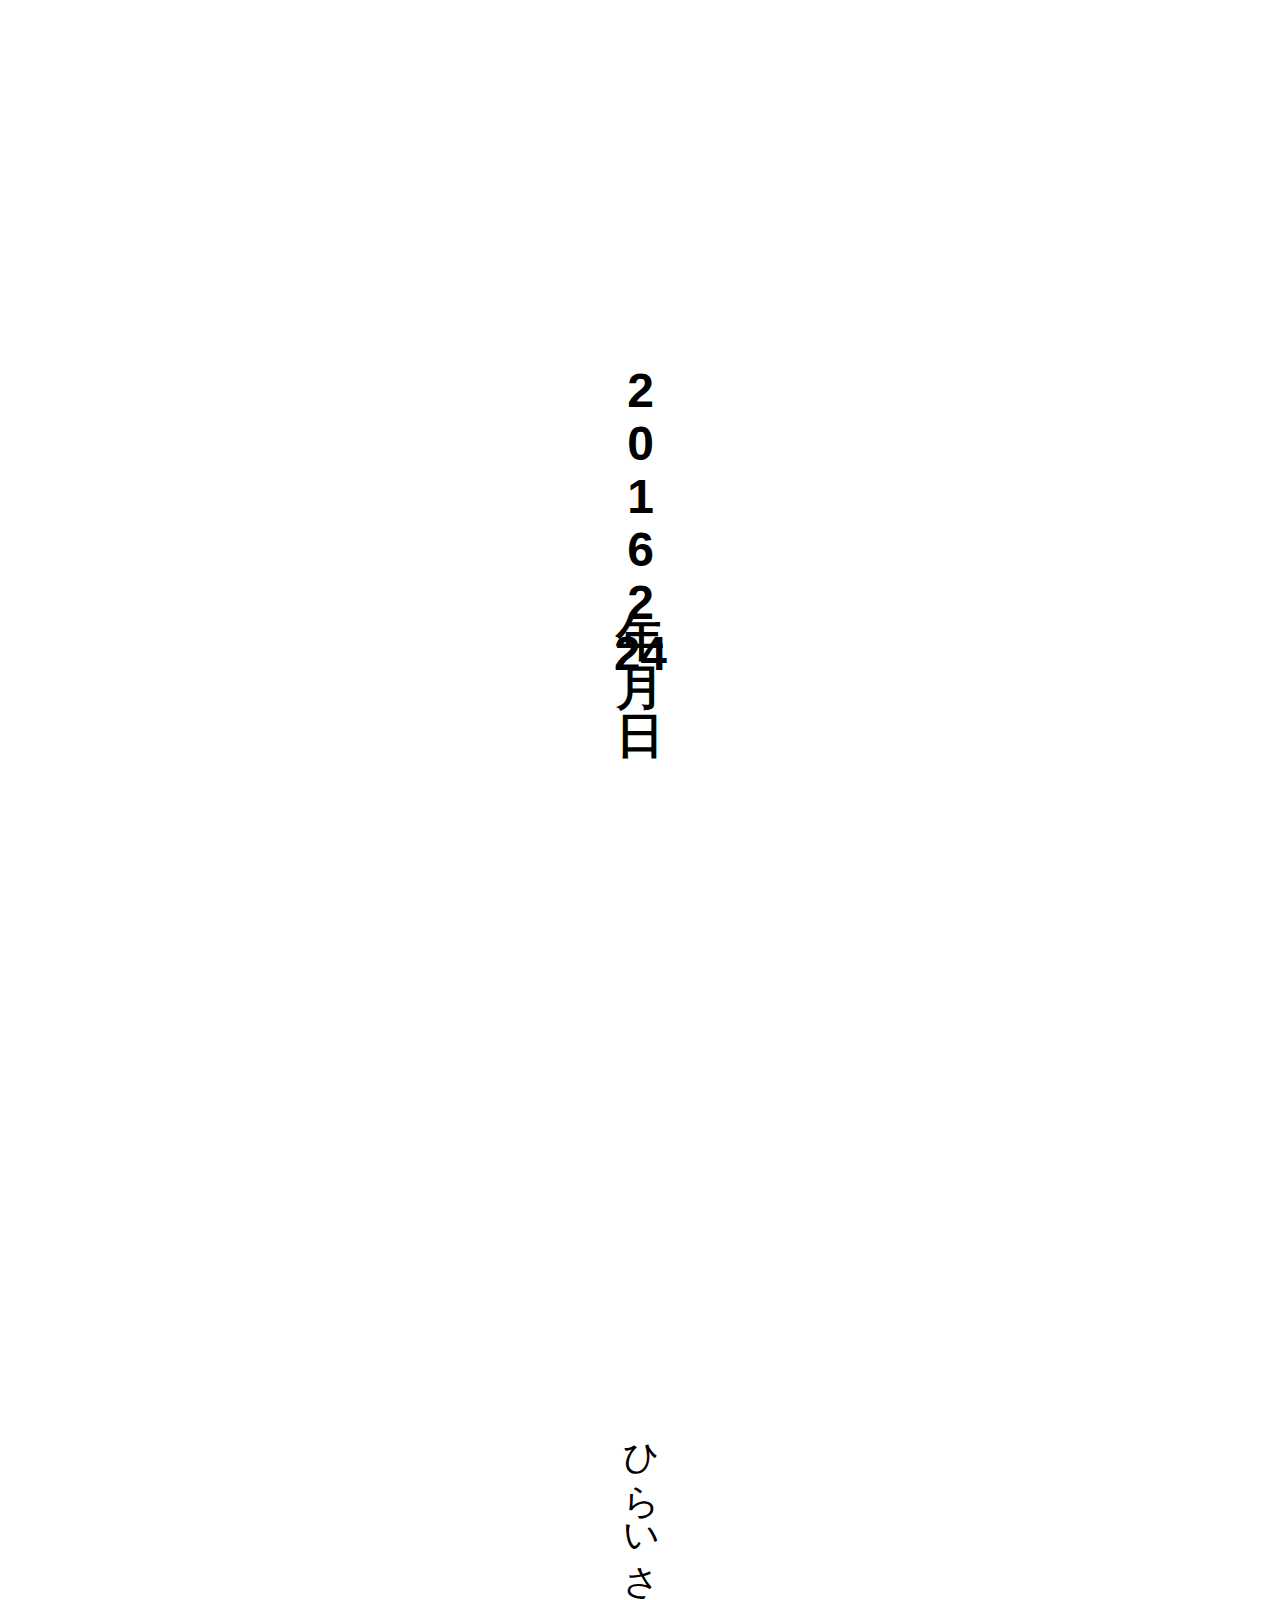
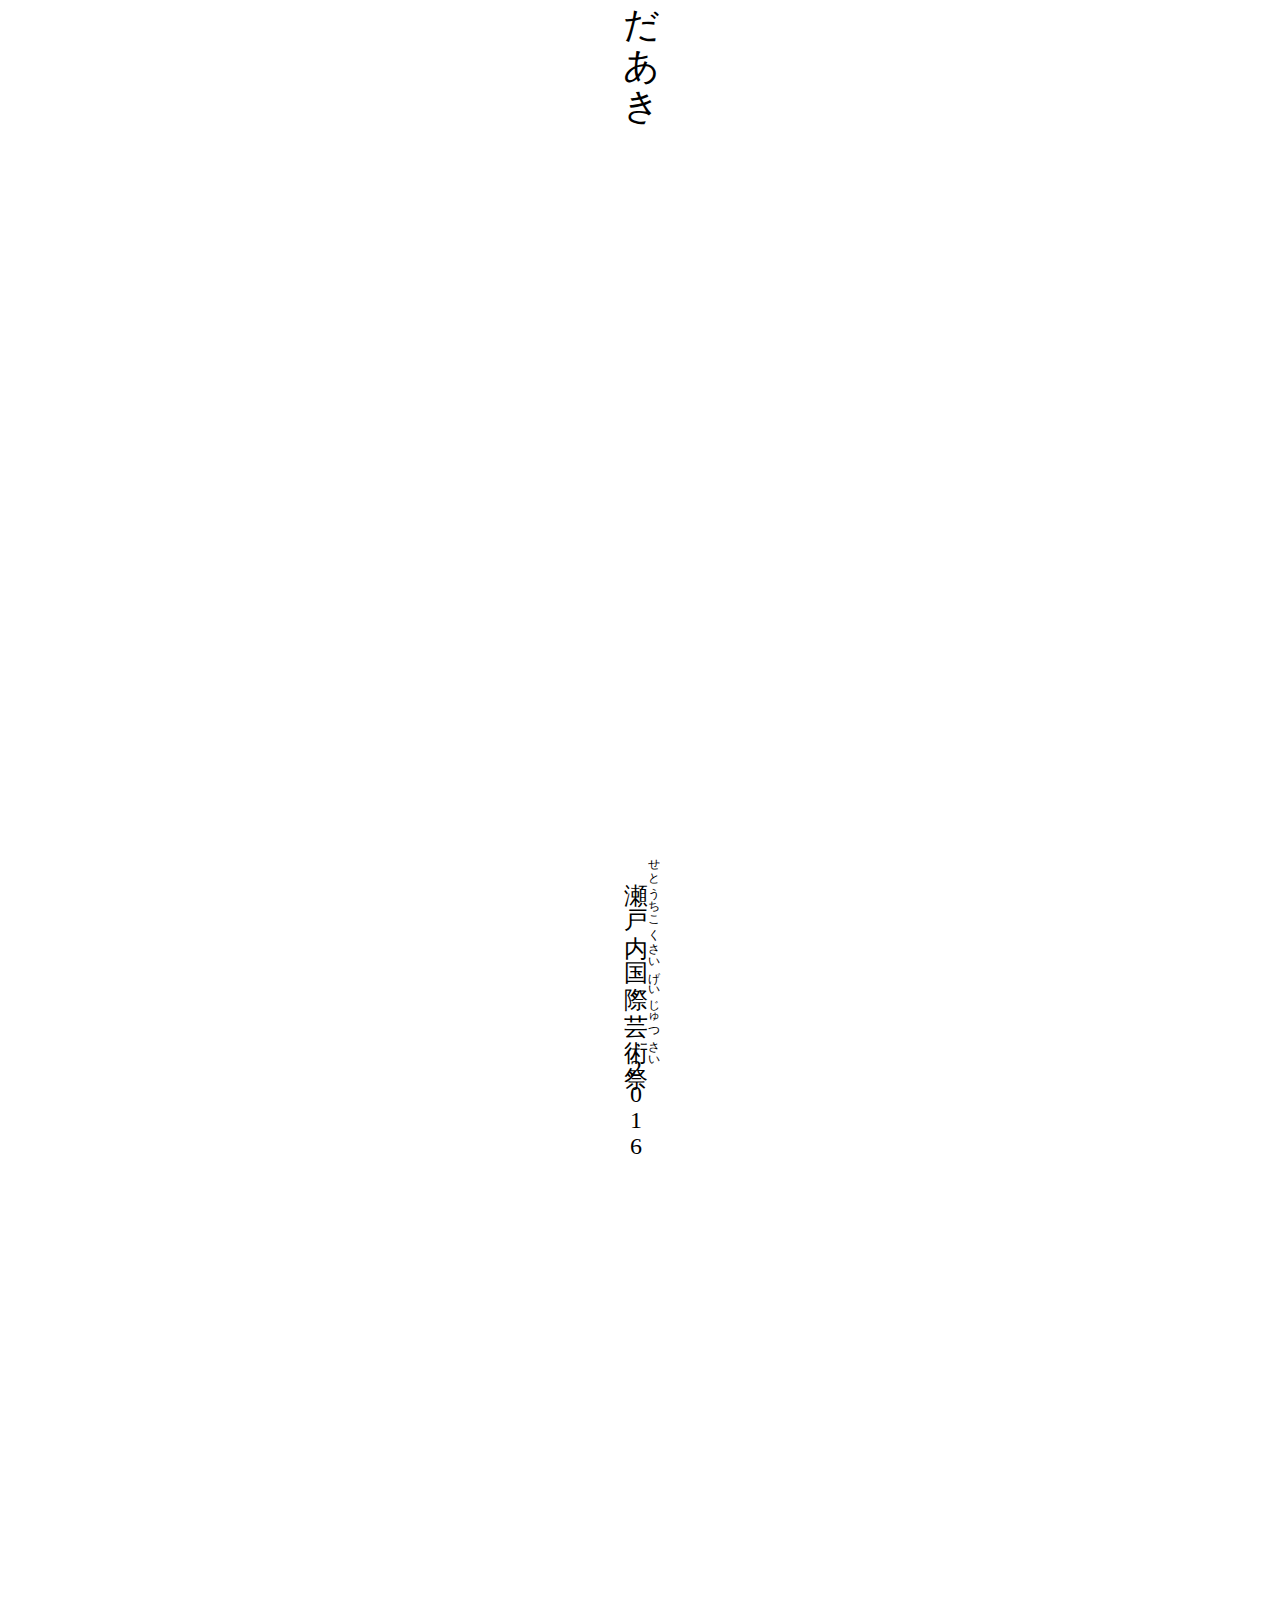
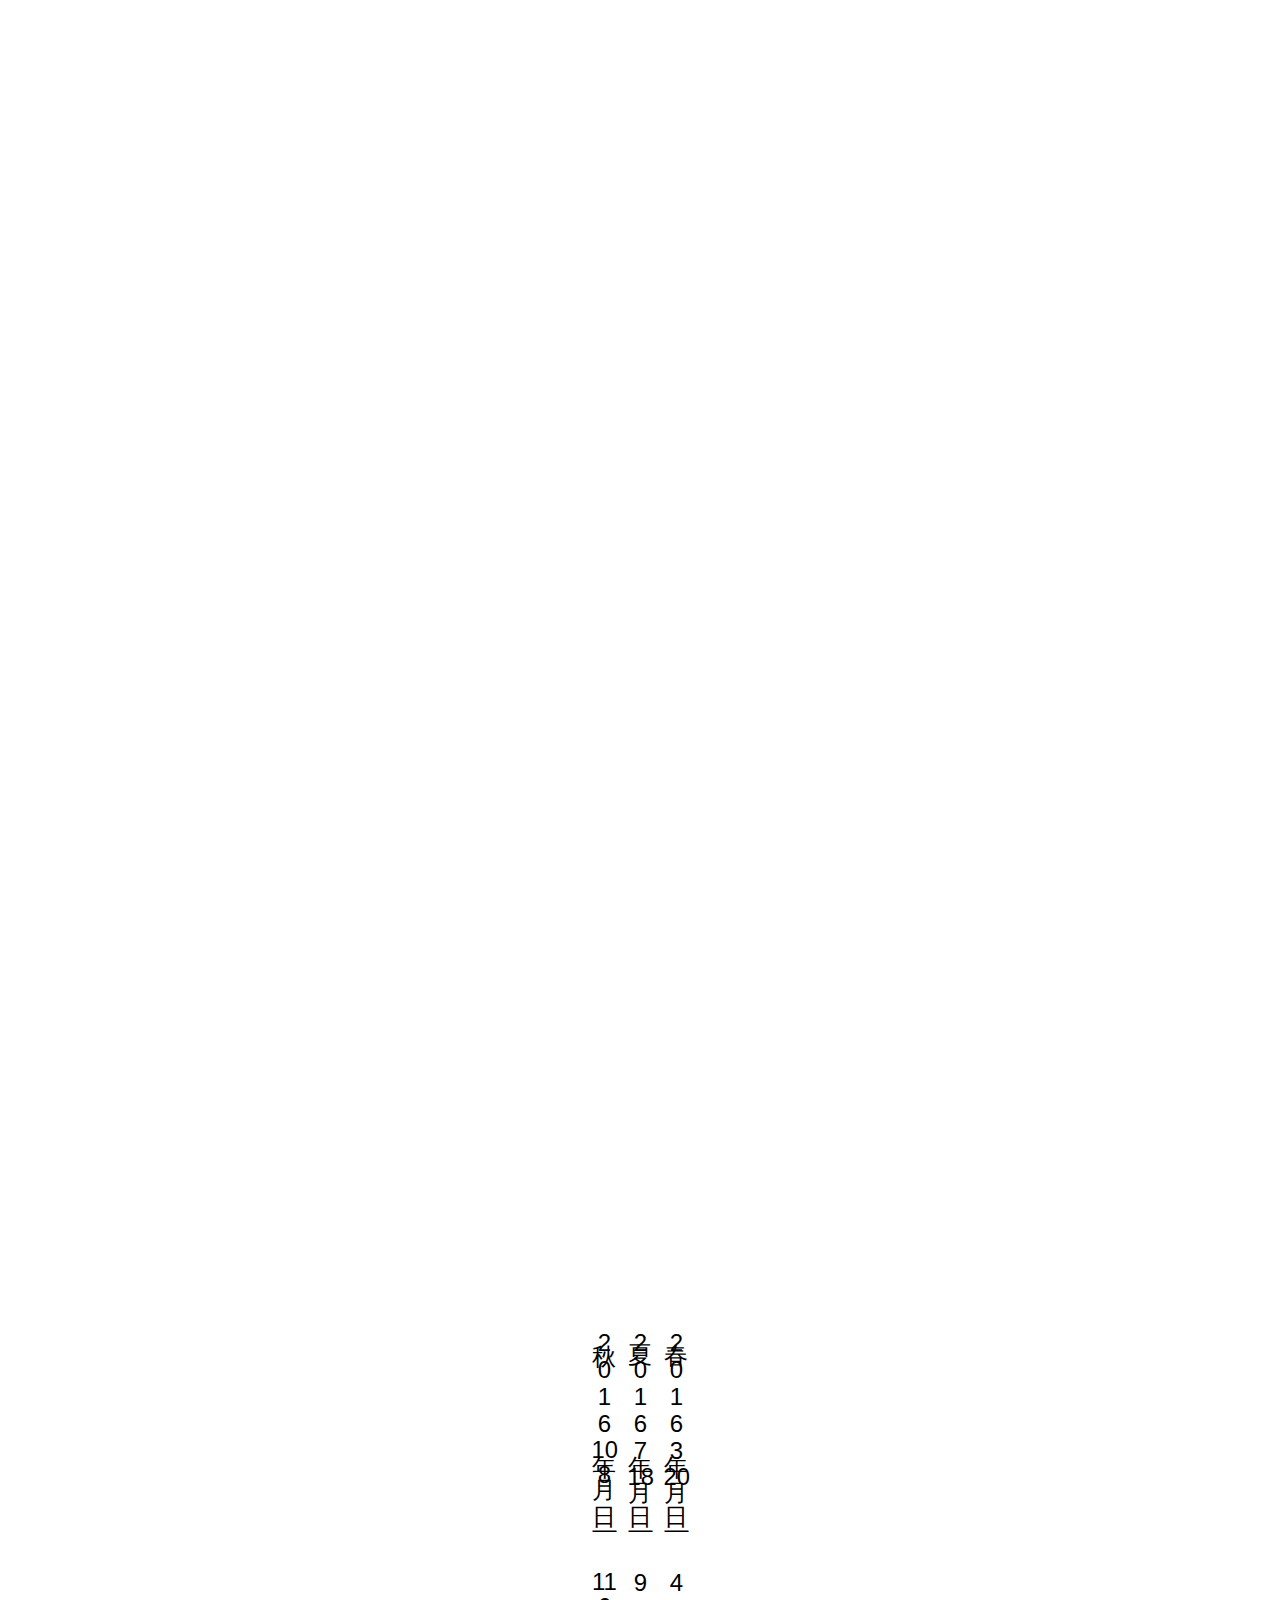
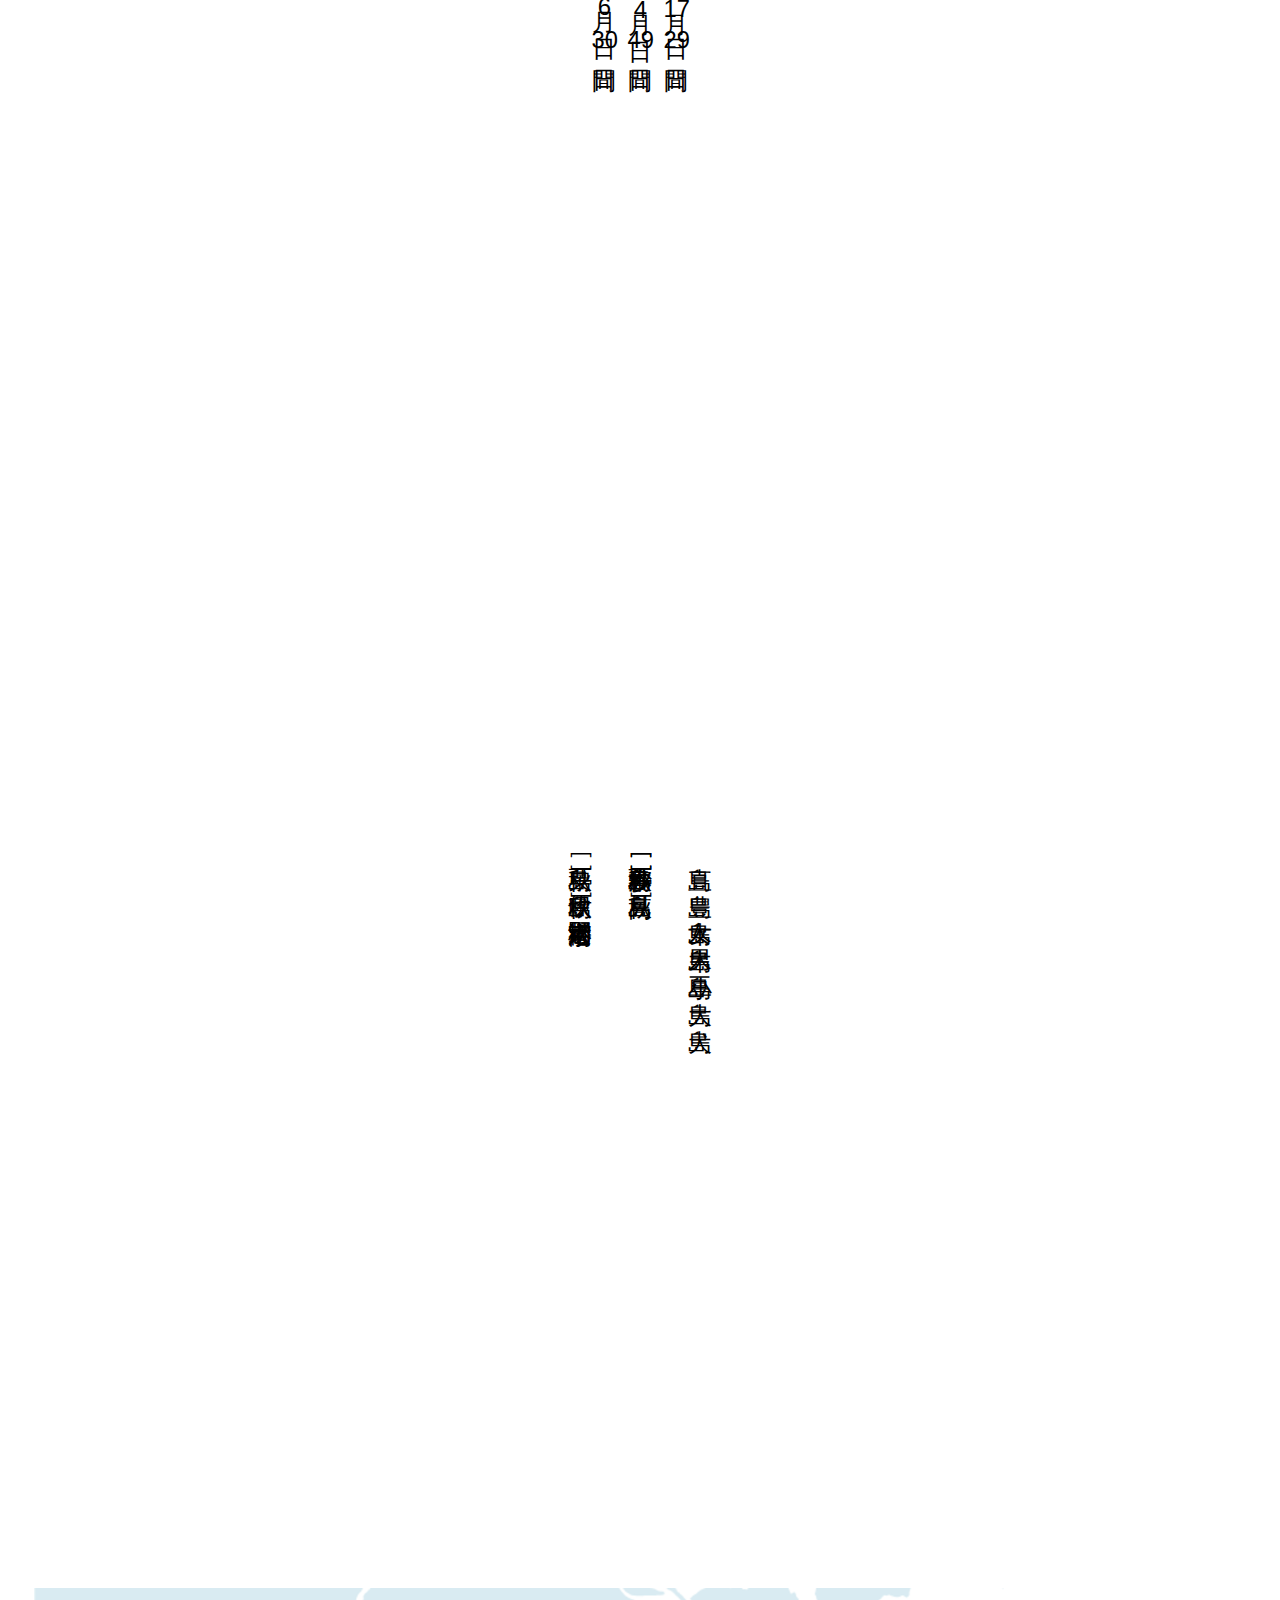
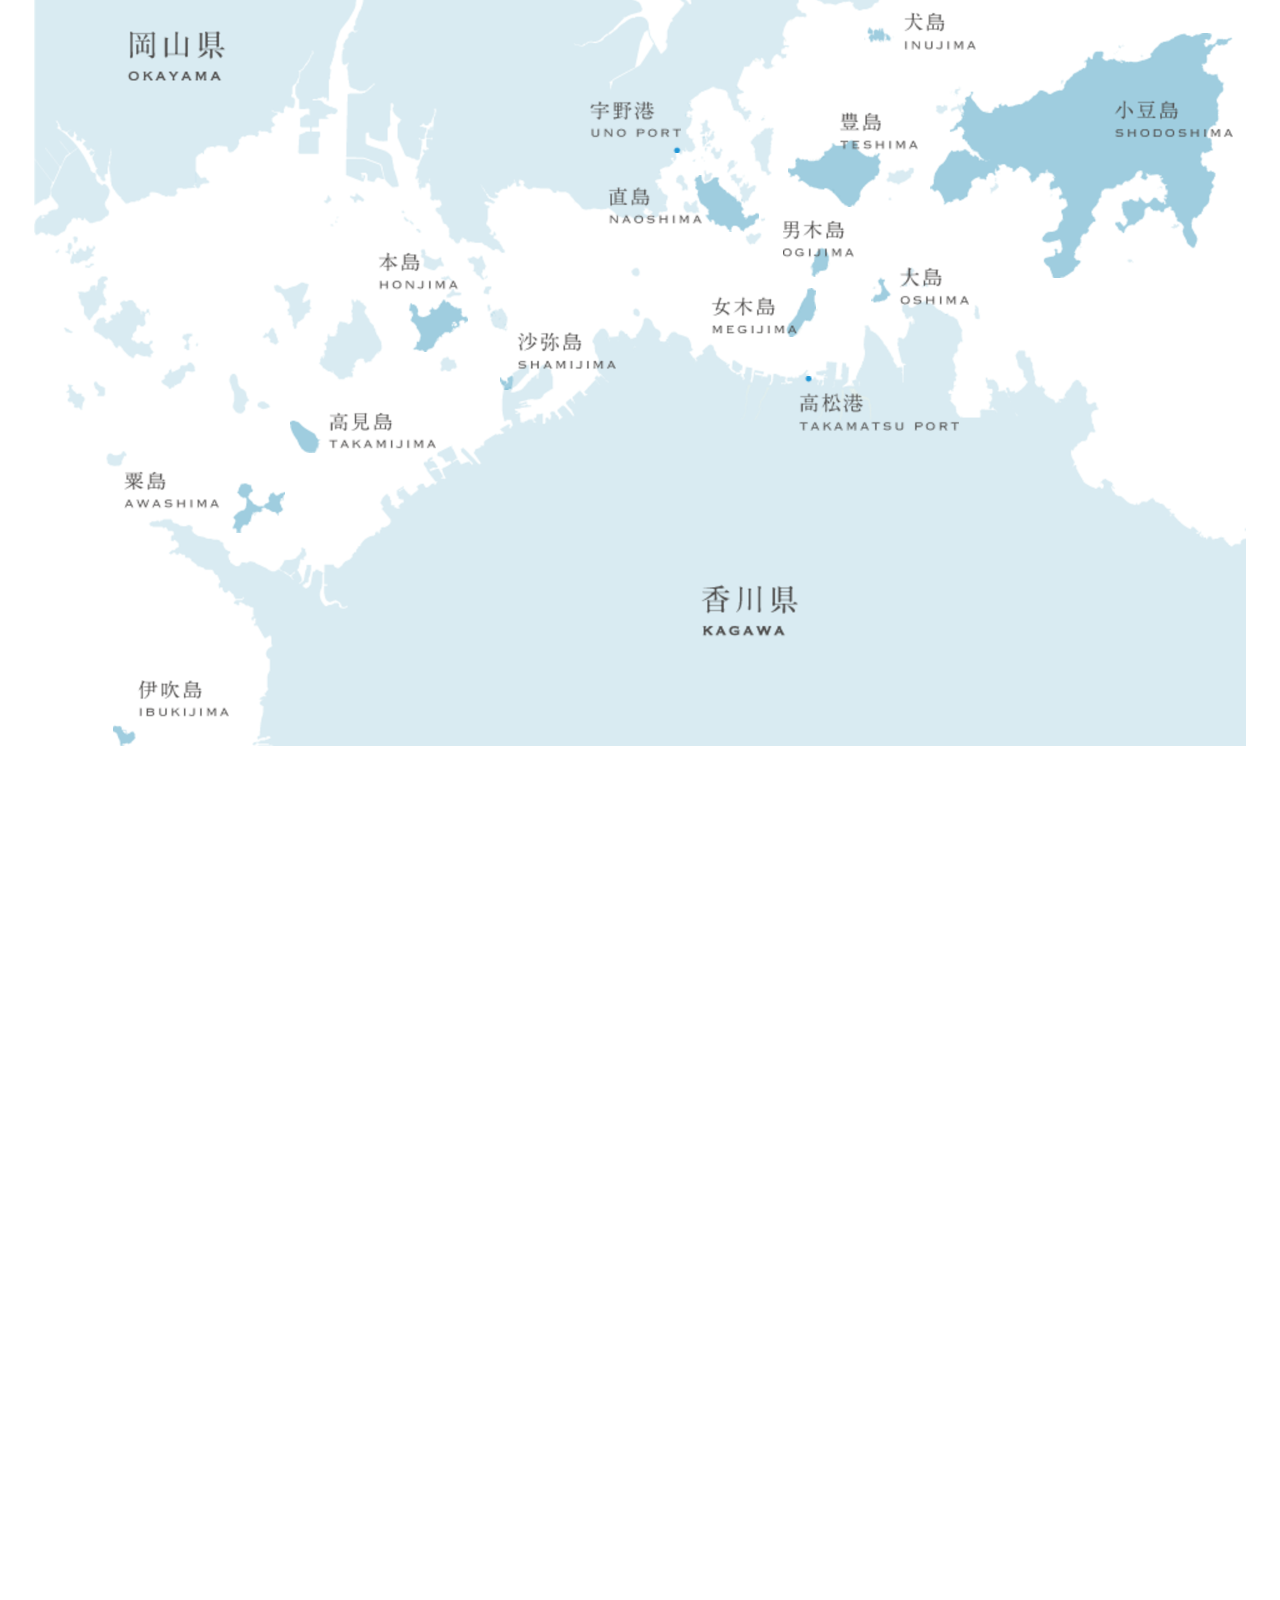
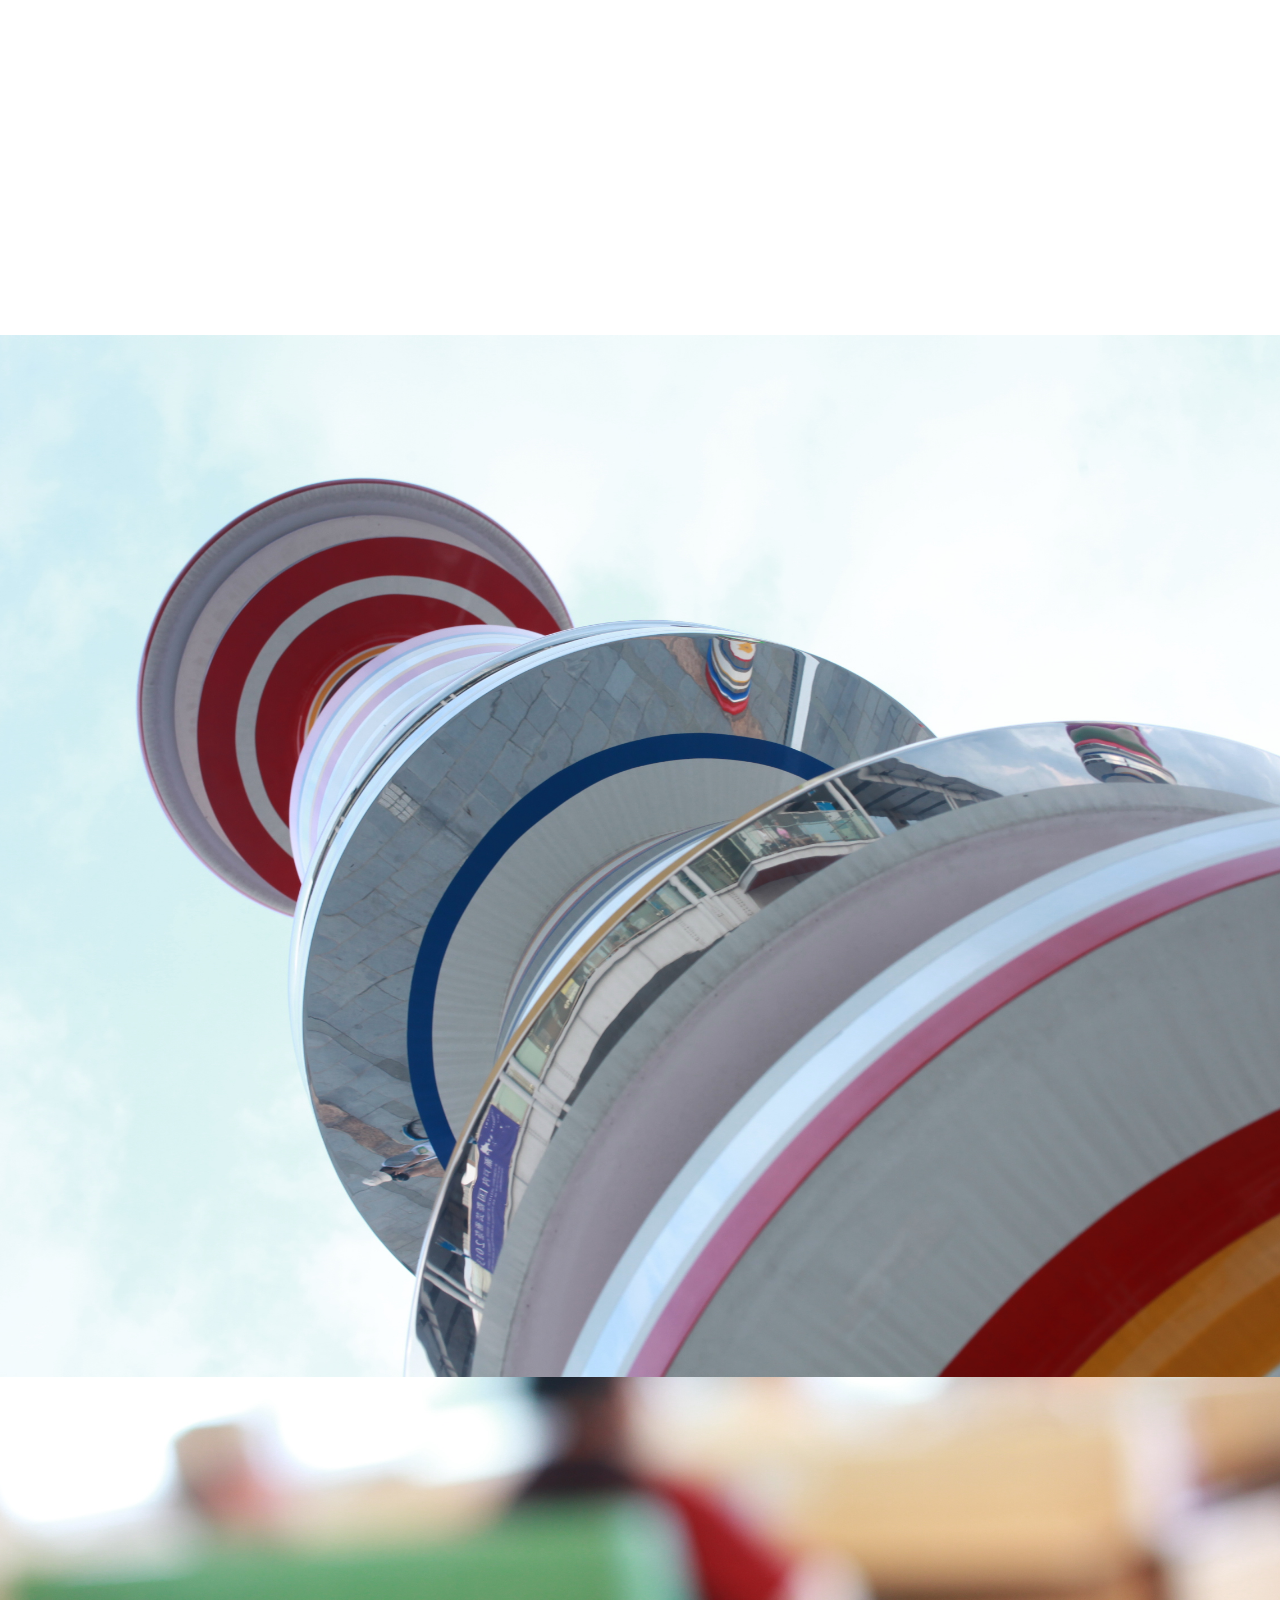
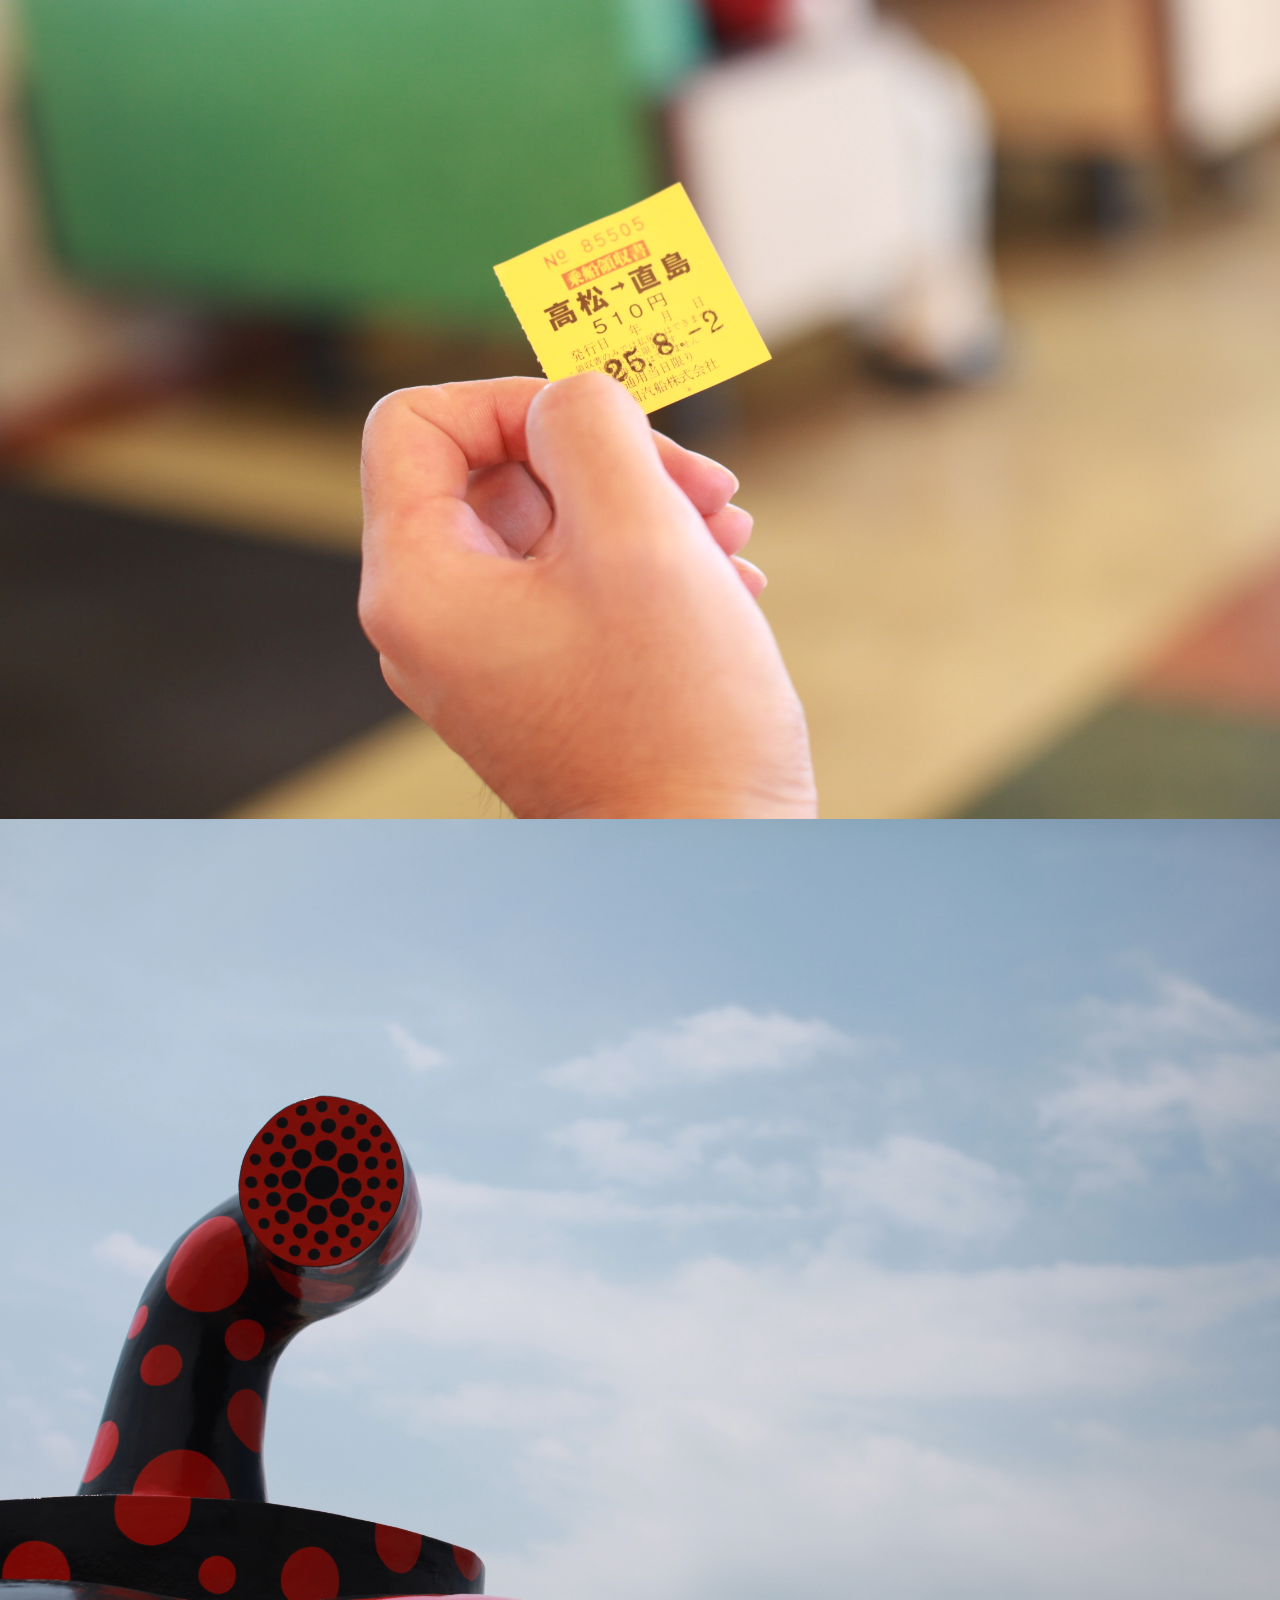
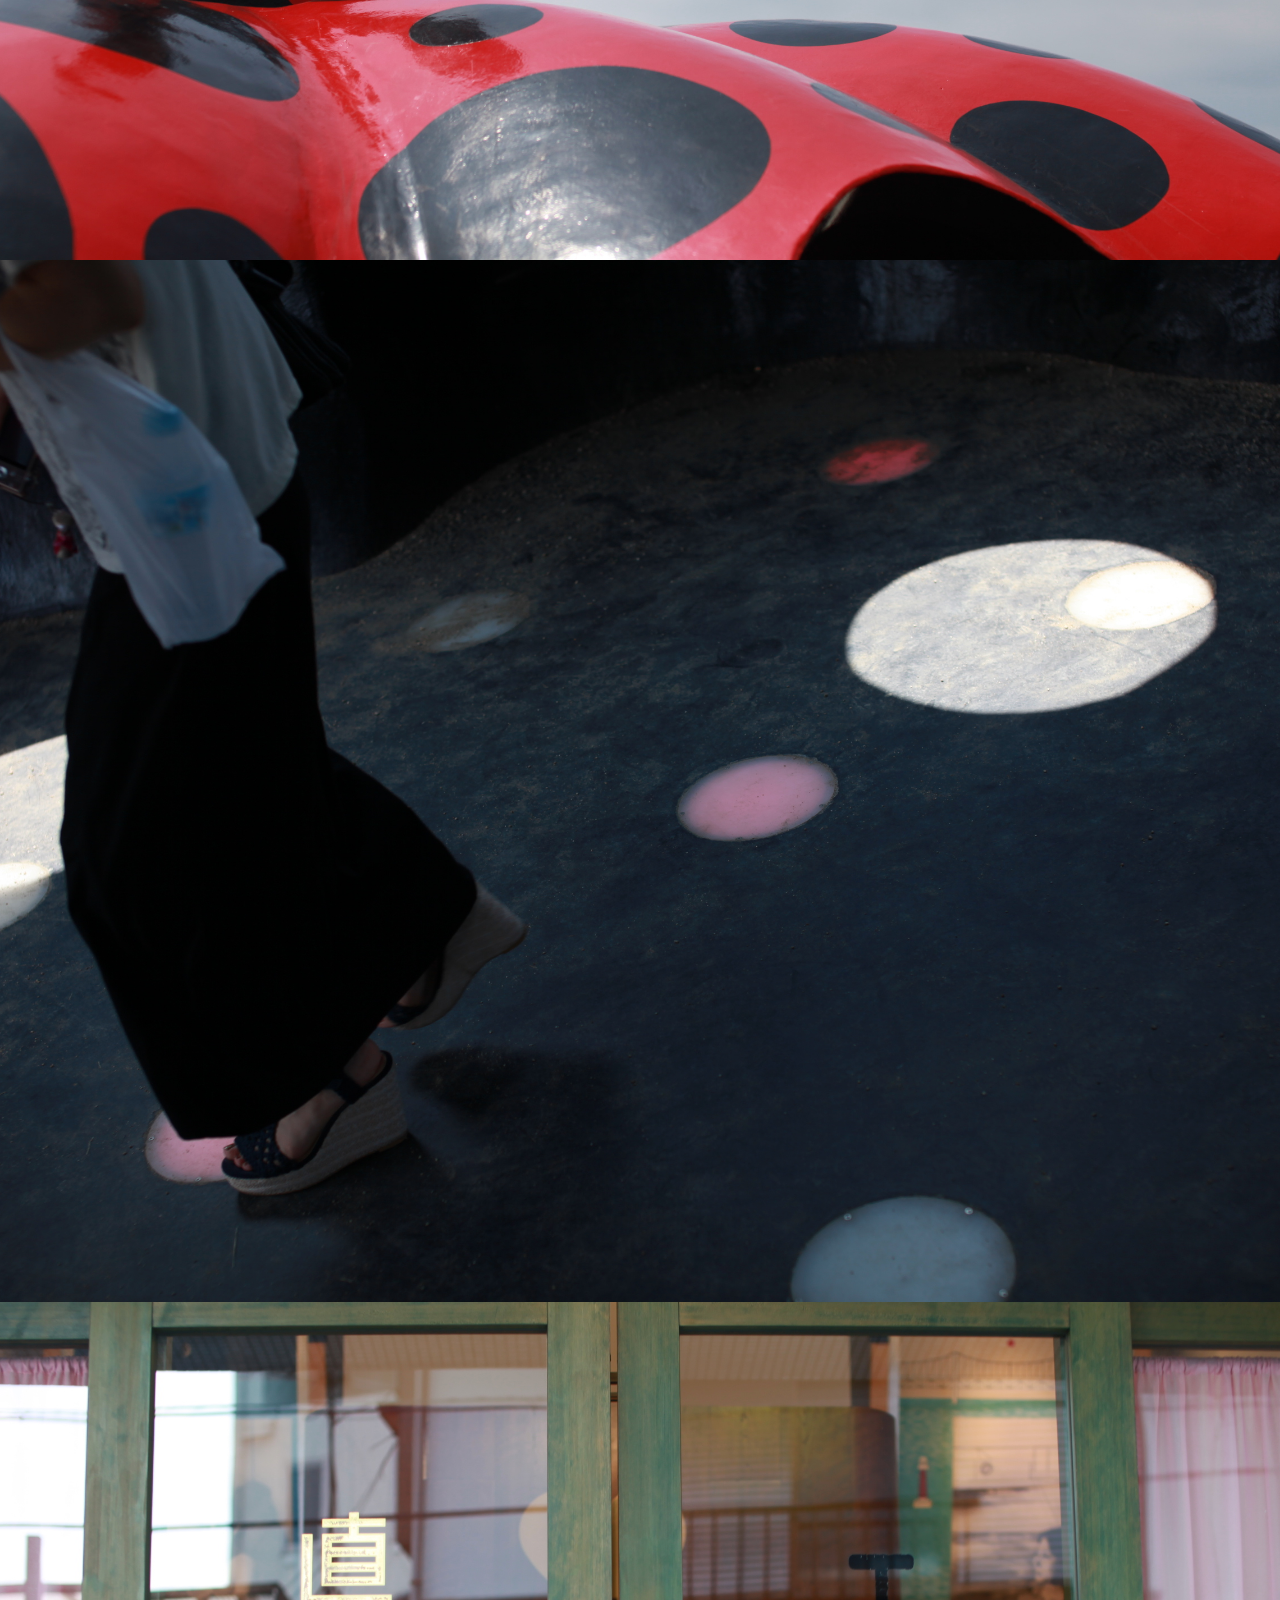
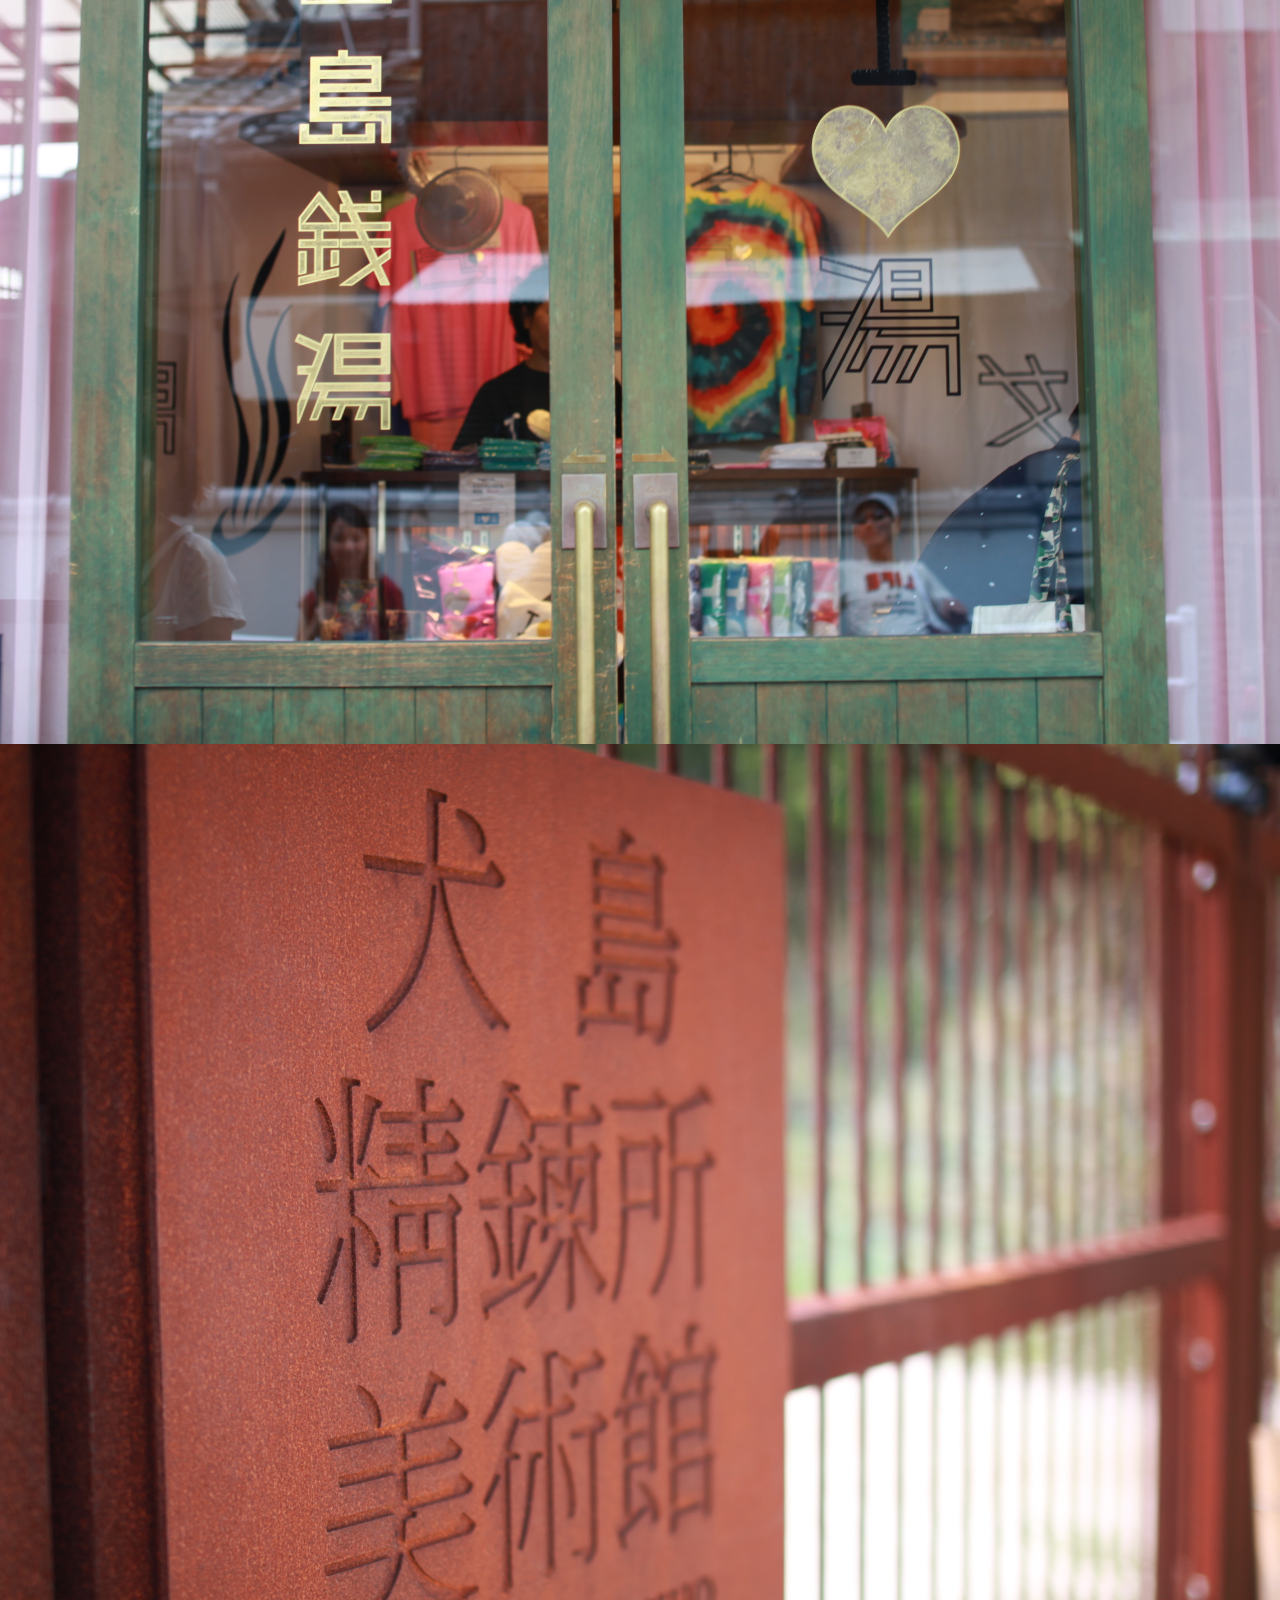
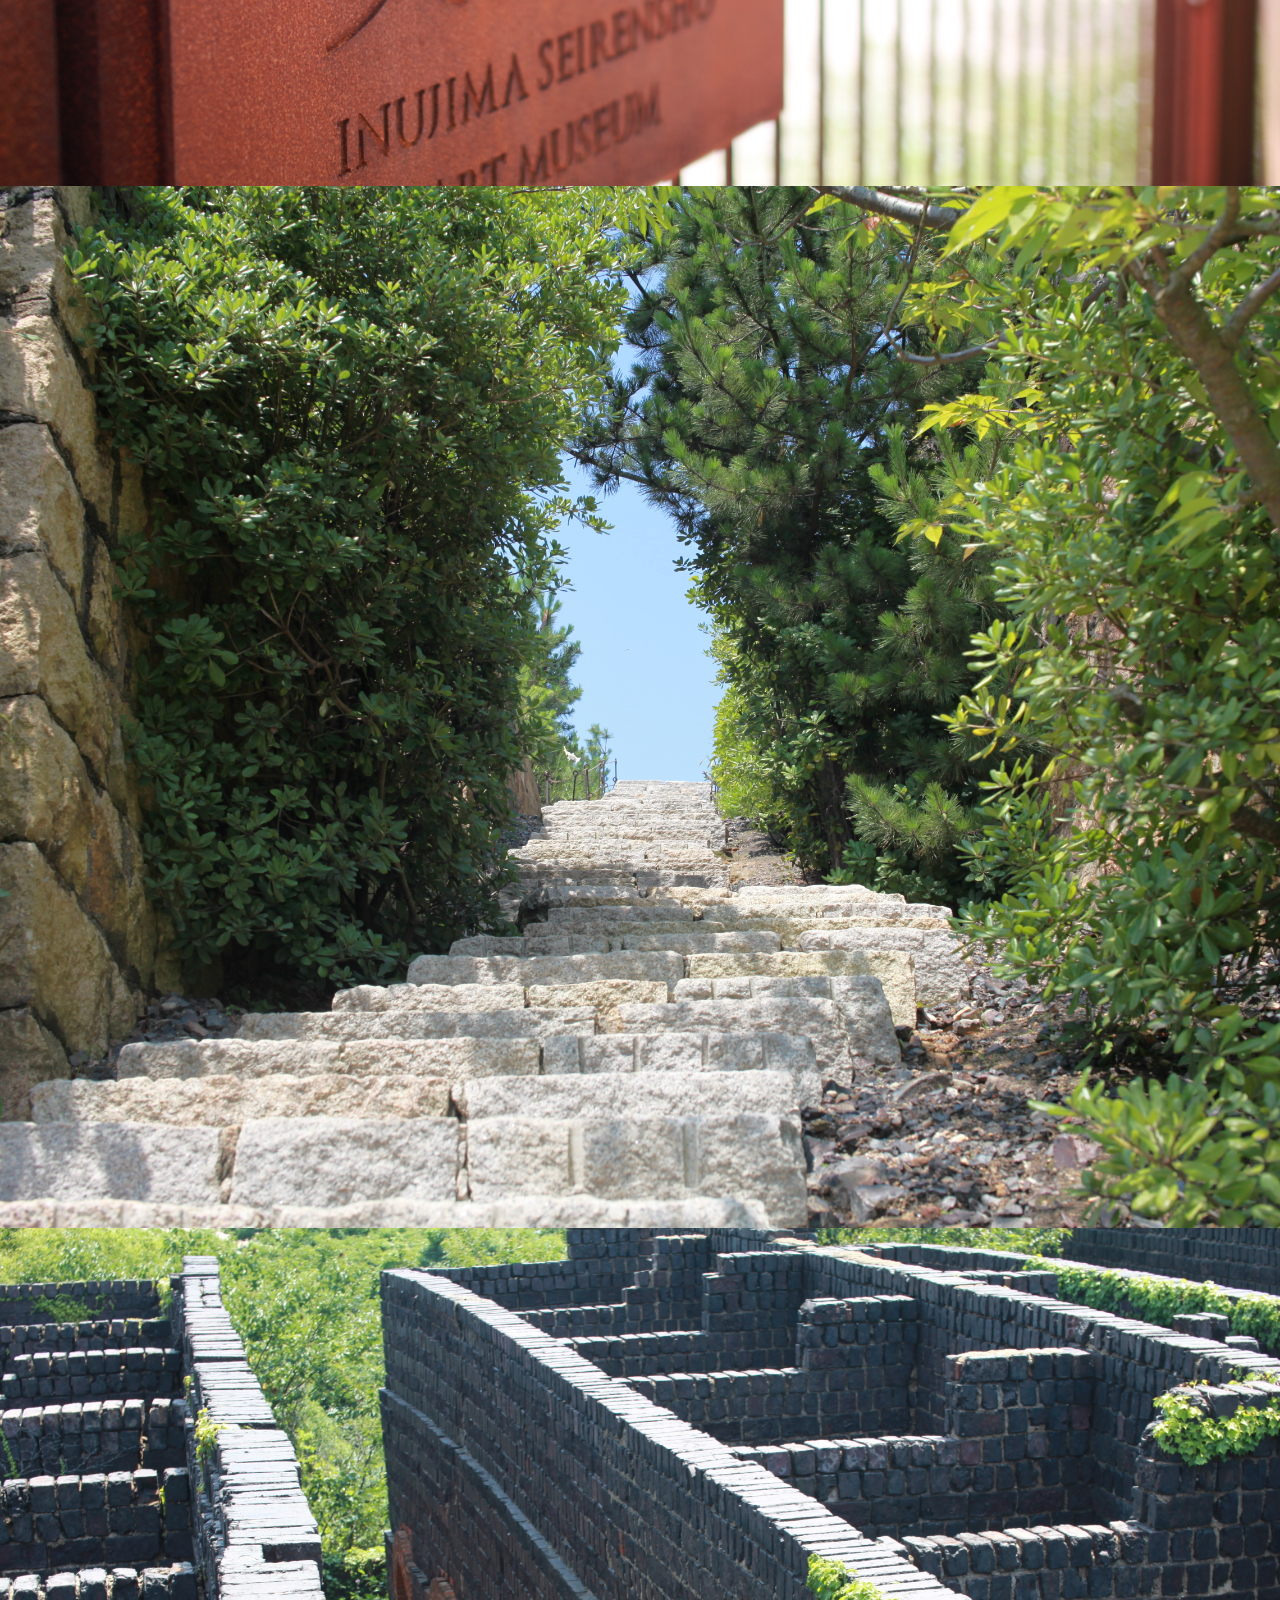
==== commit 8d7d90b0: "fix ruby" ====
--- a/20160224_MorningLT/index.html
+++ b/20160224_MorningLT/index.html
@@ -61,7 +61,7 @@
     </section>
 
     <section class="page rl center shuei-1">
-      <ruby>瀬戸内国際芸術祭<rt>せとうちこくさいげいじゅつさい</rt></ruby>2016
+      <ruby>瀬戸内国際芸術祭<rt>せとうちこくさいげいじゅつさい</rt>2016</ruby>
     </section>
 
     <section class="page" style="background: url(./images/setouchi.png) center center / cover no-repeat fixed;">
